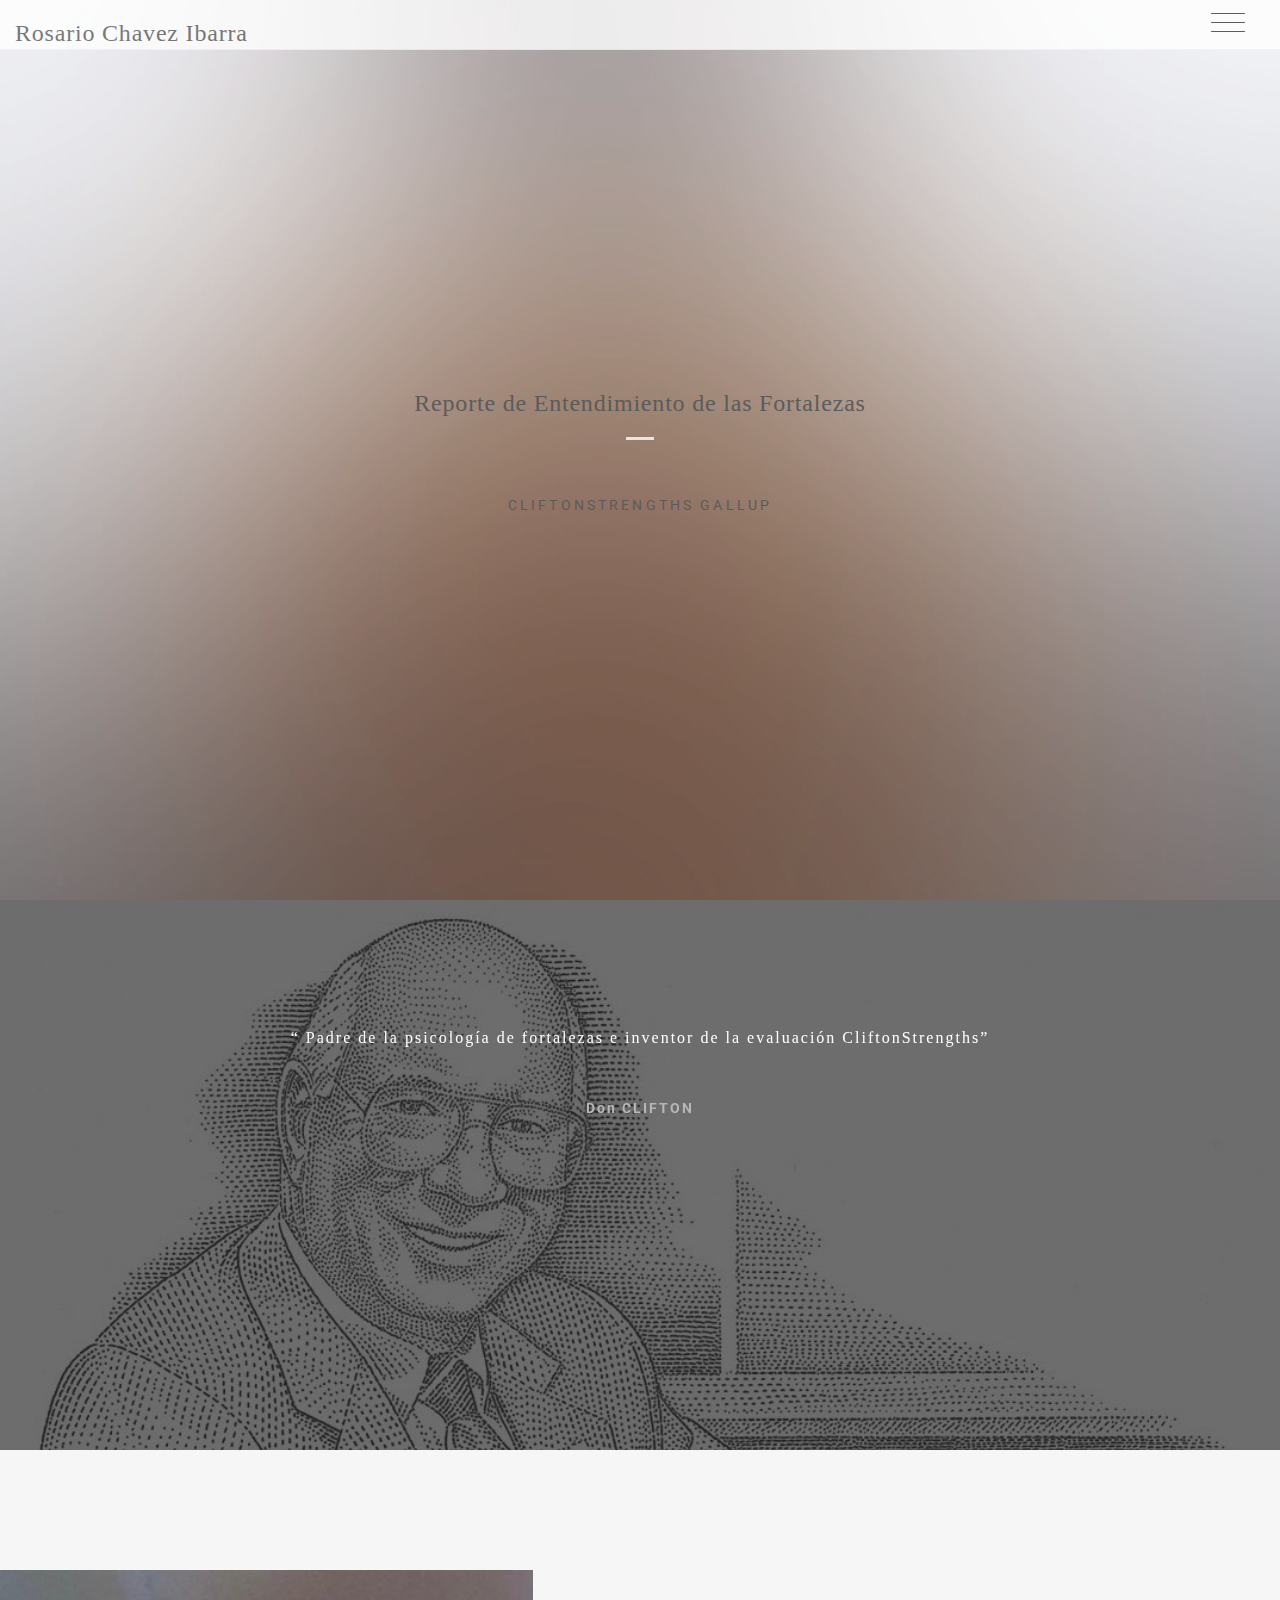
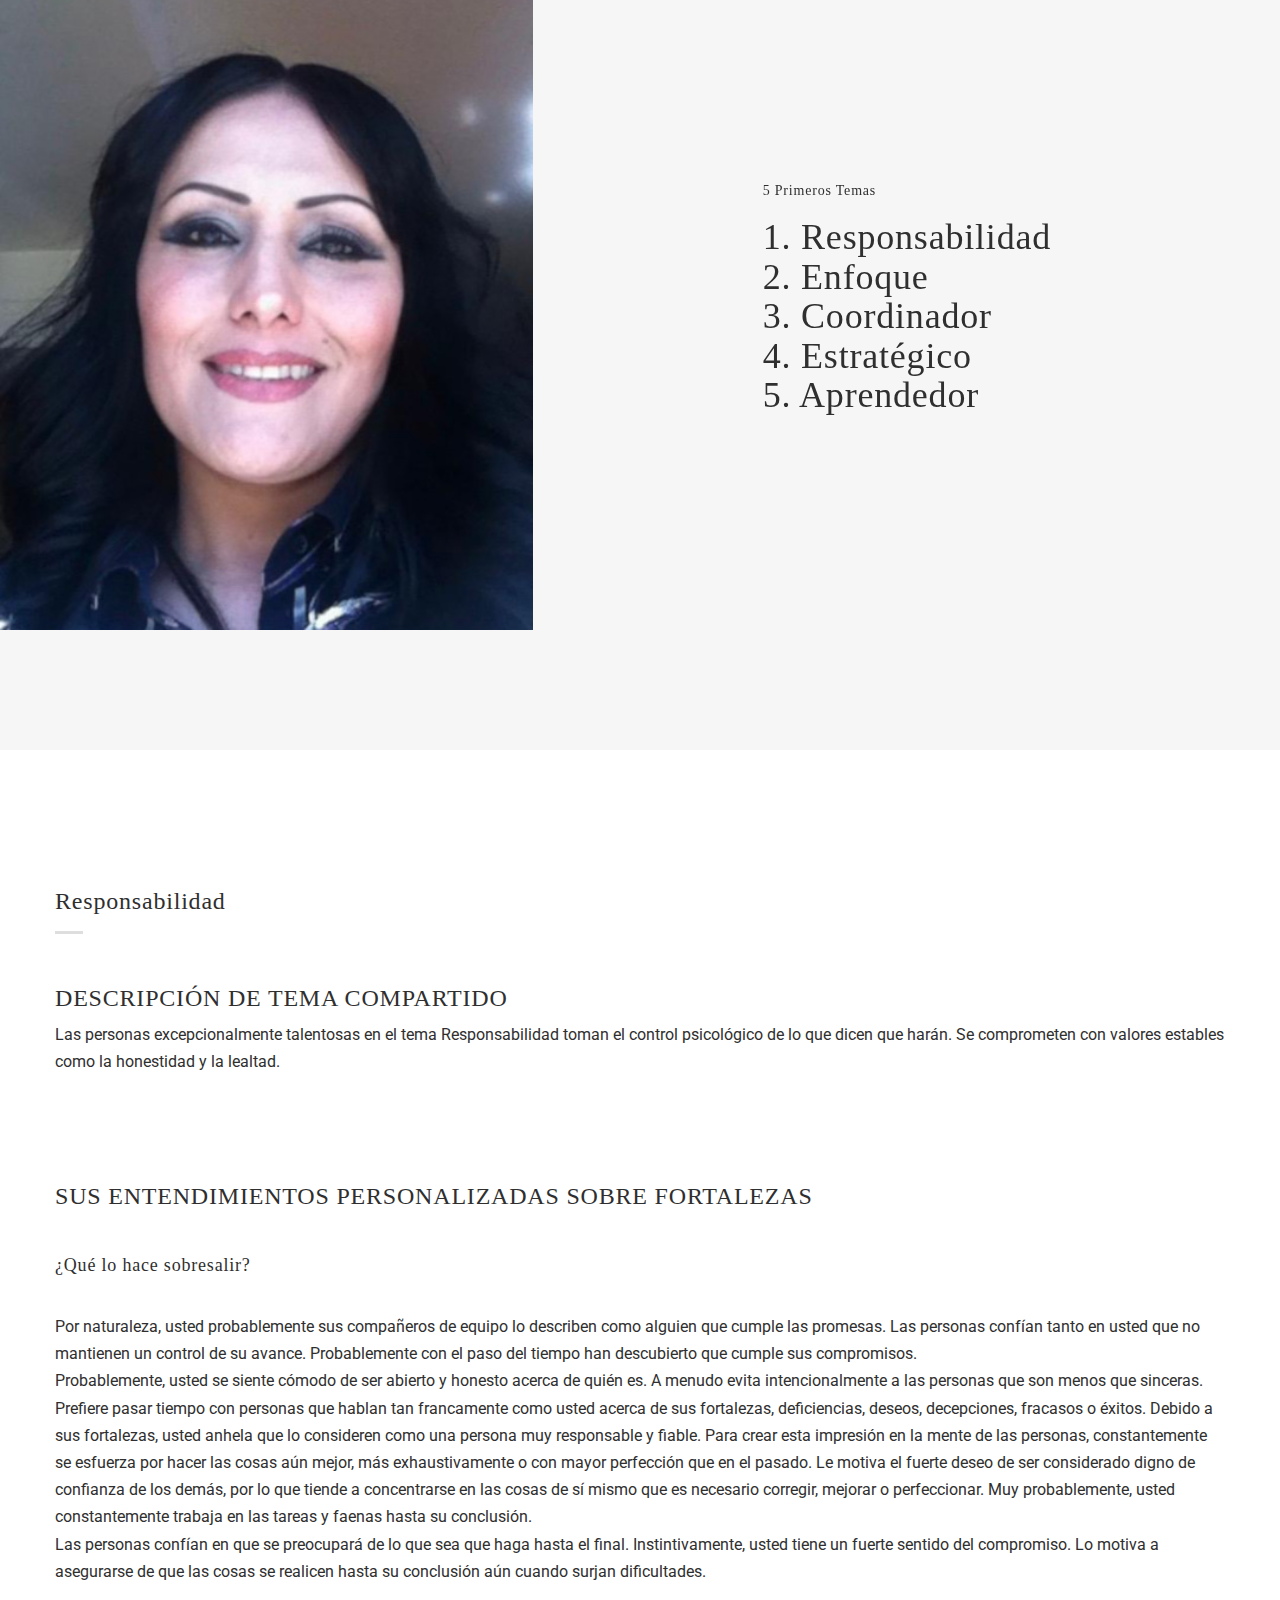
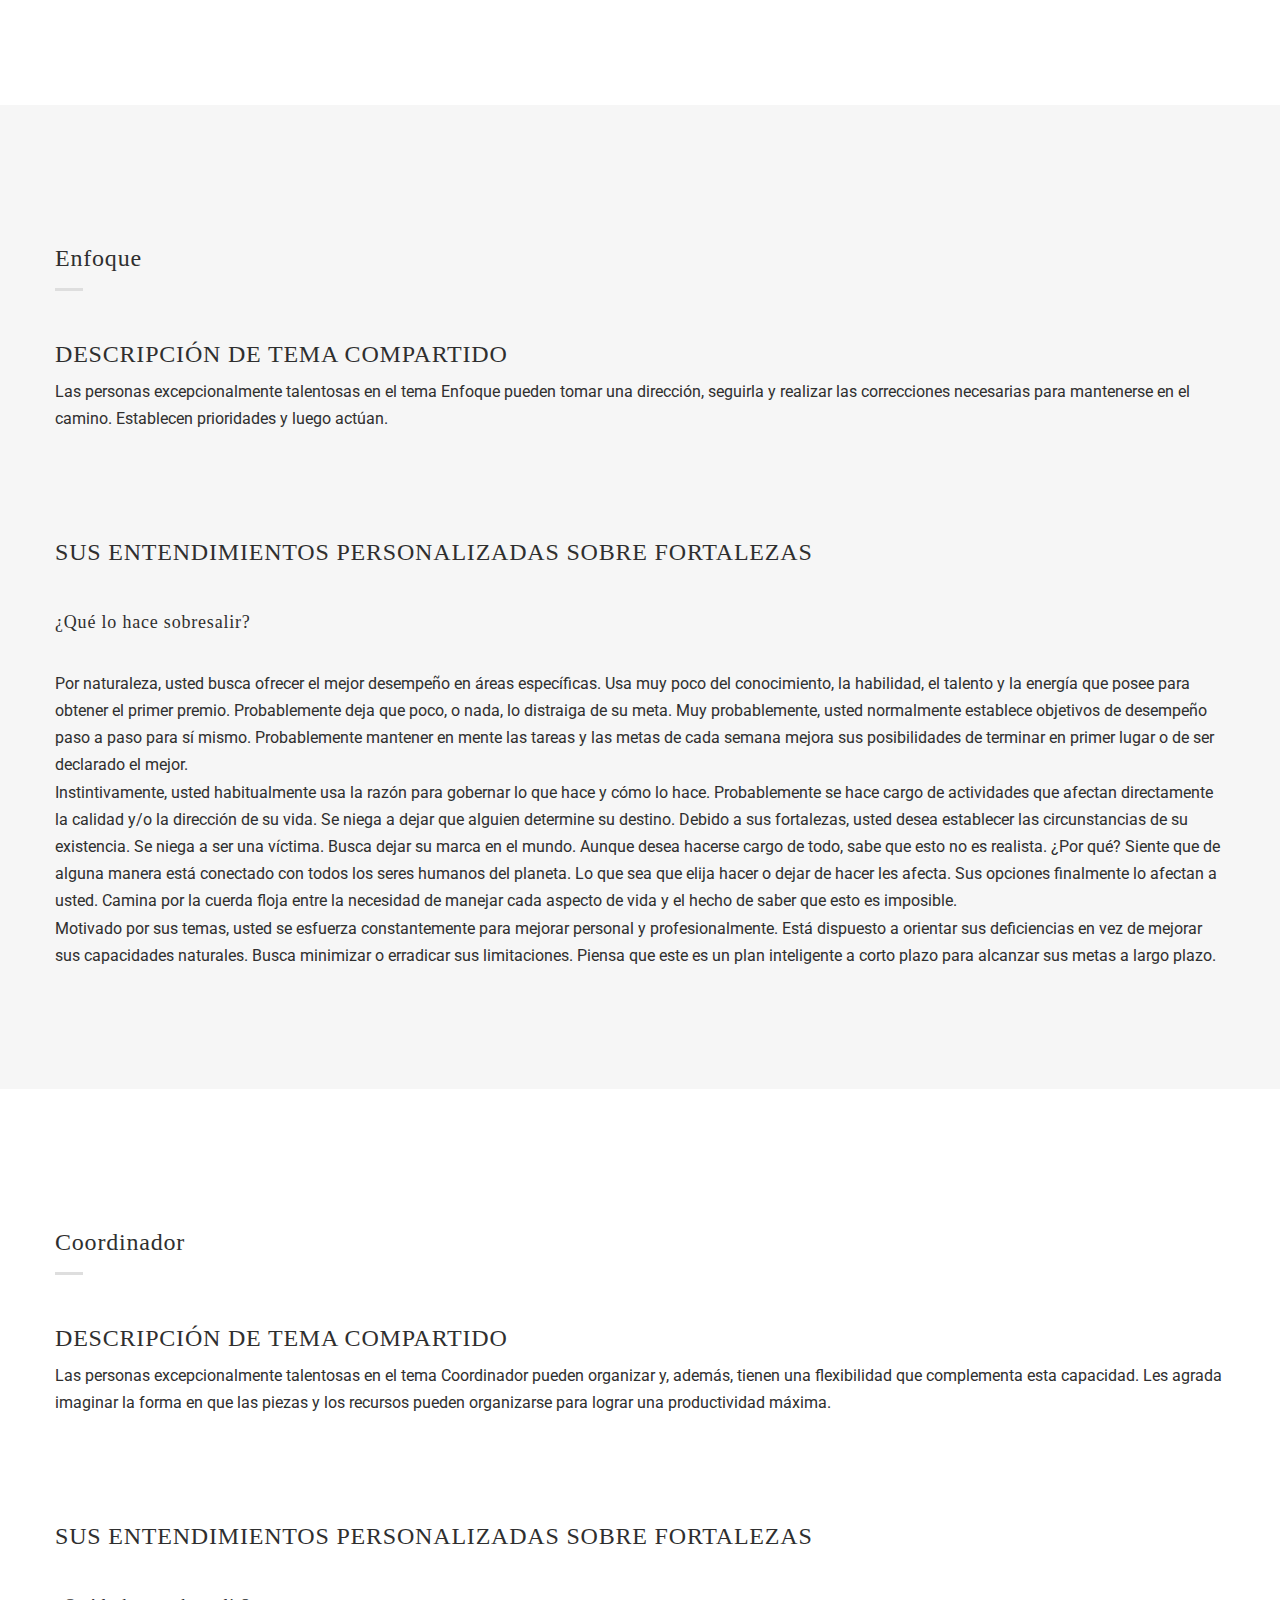
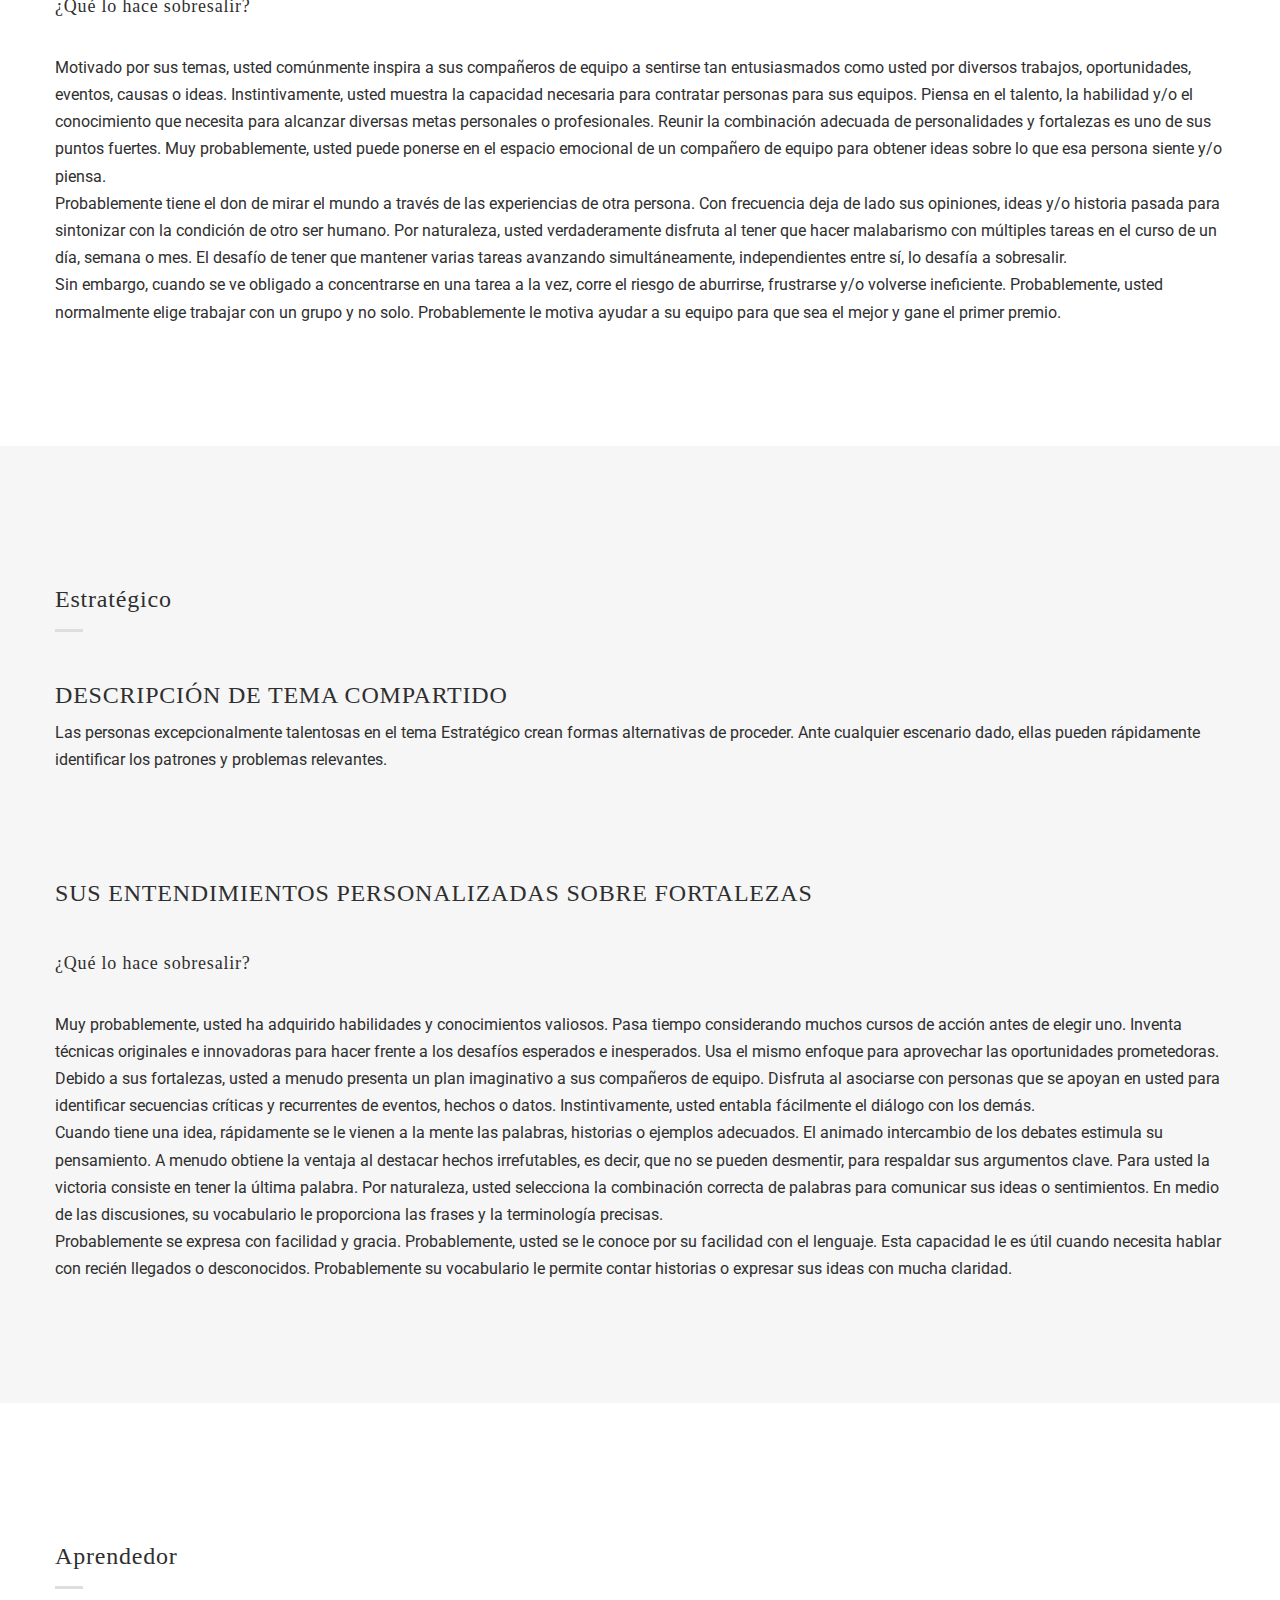
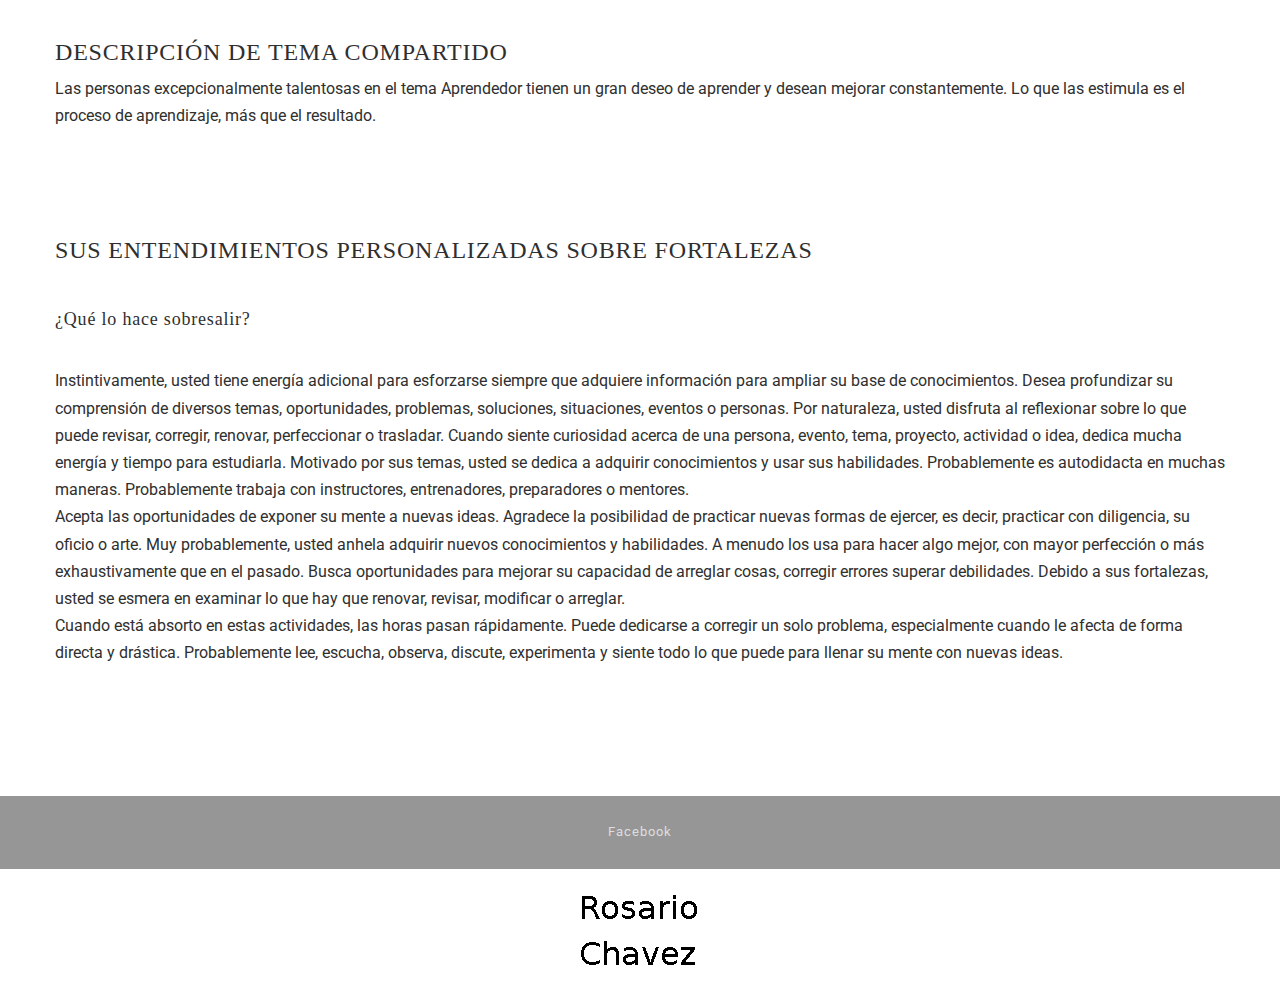
==== cliftonstreghts.html @ 3080f06b "Curriculum WEB Rosario Chavez" ====
<!DOCTYPE html>
<html lang="en">
  <head>
    <meta charset="utf-8">
    <title>C.P Rosario Chavez Ibarra CliftonStrengths</title>
    <meta content="IE=edge" http-equiv="X-UA-Compatible">
    <meta content="width=device-width, initial-scale=1" name="viewport">
    <meta content="Bodo - Simple One Page Personal" name="description">
    <meta content="BdgPixel" name="author">
    <!--Fav-->
    <link href="images/favicon.ico" rel="shortcut icon">

    <!--styles-->
    <link href="css/bootstrap.min.css" rel="stylesheet">
    <link href="css/owl.carousel.css" rel="stylesheet">
    <link href="css/owl.theme.css" rel="stylesheet">
    <link href="css/magnific-popup.css" rel="stylesheet">
    <link href="css/style.css" rel="stylesheet">
    <link href="css/responsive.css" rel="stylesheet">

    <!--fonts google-->
    <link href='https://fonts.googleapis.com/css?family=Roboto+Slab:400,700' rel='stylesheet' type='text/css'>
    <link href='https://fonts.googleapis.com/css?family=Roboto:400,300,500,700' rel='stylesheet' type='text/css'>

  </head>
  <body>
    <!--PRELOADER-->
    <div id="preloader">
      <div id="status">
        <img alt="logo" src="images/logo-big.png">
      </div>
    </div>
    <!--/.PRELOADER END-->

    <!--HEADER -->
  <div class="header">
  <header id="header" class="header">
  <div class="for-sticky">
  <h3><a href="index.html">Rosario Chavez Ibarra</a></h3>

	        <!--/.LOGO END-->
	       </div>
      <div class="menu-wrap">
        <nav class="menu">
          <div class="menu-list">
            <a href="index.html">
              <span>Rosario Chavez Representante Medico</span>
            </a>
            <br>
            <a data-scroll="" href="#home" class="active">
              <span>Inicio</span>
            </a>
		<a href="fortalezas.pdf" download="fortalezas.pdf">
              <span>Descargar Fortalezas</span>
            </a>
          </div>
        </nav>
        <button class="close-button" id="close-button">Close Menu</button>
      </div>
      <button class="menu-button" id="open-button">
        <span></span>
        <span></span>
        <span></span>
      </button><!--/.for-sticky-->
    </div>
    <!--/.HEADER END-->

    <!--CONTENT WRAP-->
    <div class="content-wrap">
      <!--CONTENT-->
      <div class="content">
        <!--HOME-->
      <section id="home">
        <div class="container">
          <div class="row">
            <div class="wrap-hero-content">
                <div class="container">
                  <div class="row">
                    <div class="col-md-12">
                      <section class="banner" id="banner">
                      <h3 class="title-small-center text-center">
                        <span>Reporte de Entendimiento de las Fortalezas</span>
                        </h3>
                        <div class="row">
                          <div class="title-small-center text-center">
                            <p class="content-details text-center">
                              CliftonStrengths			GALLUP
                            </p>
                          </div>
                        </div>
                      </div>
                      </div>
              </div>
                </div>
                  </div>
                    </div>
                      </section>
                        </section>
        <!--/.HOME END-->

  <section id="clifton">
          <div class="container">
            <div class="row wrap-testimonial">
              <div class="col-md-10 col-md-offset-1">
                <div class="owl-carousel">
                 <div class="list-testimonial">
                    <div class="content-testimonial">
                      <h3 class="testi">
                        “ Padre de la psicología de fortalezas e inventor de la evaluación CliftonStrengths”
                      </h3>
                      <p class="people">
                        Don CLIFTON
                      </p>
                    </div>
                  </div>
                </div>
              </div>
            </div>
          </div>
          <div class="mask-testimonial"></div>
        </section>

        <!--ABOUT-->
        <section class="grey-bg" id="aboutt">
          <div class="col-md-5 col-xs-10 no-pad">
            <div class="bg-aboutt">
            </div>
          </div>
          <div class="col-md-7 col-sm-20 col-xs-20 grey-col">
            <div class="row">
              <!--OWL CAROUSEL2-->
              <div class="owl-carousel2">
                <div class="col-md-26">
                  <div class="wrap-about">
                    <div class="w-content">
                      <p class="head-about">
  			<h3 class="name">
                      5 Primeros Temas
                      </h3>
<h1>
1. Responsabilidad<br>
2. Enfoque<br>
3. Coordinador<br>
4. Estratégico<br>
5. Aprendedor<br>
</h1>
                      </p>
                    </div>
                  </div>
                </div>
              <!--/.OWL CAROUSEL2 END-->
            </div>
          </div>
        </section>
        <!--/.ABOUT END-->

        <!--WORK-->
        <section class="white-bg mar-tm-10" id="work">
          <div class="container">
            <div class="row">
                <h3 class="title-small">
                  <span>Responsabilidad</span>
                </h3>
                <p class="content-detail">
                  <h3>
                  DESCRIPCIÓN DE TEMA COMPARTIDO
                </h3>
Las personas excepcionalmente talentosas en el tema Responsabilidad toman el control psicológico
de lo que dicen que harán. Se comprometen con valores estables como la honestidad y la lealtad.
                </p>
                <br>
                <p class="content-detail">
                  <h3>
                    SUS ENTENDIMIENTOS PERSONALIZADAS SOBRE FORTALEZAS
                  </h3>
                  <br>
                    <h4>
                    ¿Qué lo hace sobresalir?
                    </h4>
                    <br>
                    Por naturaleza, usted probablemente sus compañeros de equipo lo describen como alguien que
    cumple las promesas. Las personas confían tanto en usted que no mantienen un control de su
    avance. Probablemente con el paso del tiempo han descubierto que cumple sus compromisos.<br>
    Probablemente, usted se siente cómodo de ser abierto y honesto acerca de quién es. A menudo evita
    intencionalmente a las personas que son menos que sinceras. Prefiere pasar tiempo con personas
    que hablan tan francamente como usted acerca de sus fortalezas, deficiencias, deseos, decepciones,
    fracasos o éxitos. Debido a sus fortalezas, usted anhela que lo consideren como una persona muy
    responsable y fiable. Para crear esta impresión en la mente de las personas, constantemente se
    esfuerza por hacer las cosas aún mejor, más exhaustivamente o con mayor perfección que en el
    pasado. Le motiva el fuerte deseo de ser considerado digno de confianza de los demás, por lo que
    tiende a concentrarse en las cosas de sí mismo que es necesario corregir, mejorar o perfeccionar.
    Muy probablemente, usted constantemente trabaja en las tareas y faenas hasta su conclusión.<br> Las
    personas confían en que se preocupará de lo que sea que haga hasta el final. Instintivamente, usted
    tiene un fuerte sentido del compromiso. Lo motiva a asegurarse de que las cosas se realicen hasta
    su conclusión aún cuando surjan dificultades.
  </p>
              </div>
            </div>
          </section>
        <section class="grey-bg mar-tm-10">
          <div class="container">
            <div class="row">
                <h3 class="title-small">
                  <span>Enfoque</span>
                </h3>
                <p class="content-detail">
                  <h3>
                  DESCRIPCIÓN DE TEMA COMPARTIDO
                </h3>
          Las personas excepcionalmente talentosas en el tema Enfoque pueden tomar una dirección, seguirla
          y realizar las correcciones necesarias para mantenerse en el camino. Establecen prioridades y luego
          actúan.
                </p>
                <br>
                <p class="content-detail">
                  <h3>
                    SUS ENTENDIMIENTOS PERSONALIZADAS SOBRE FORTALEZAS
                  </h3>
                  <br>
                    <h4>
                    ¿Qué lo hace sobresalir?
                    </h4>
                    <br>
                    Por naturaleza, usted busca ofrecer el mejor desempeño en áreas específicas. Usa muy poco del
                conocimiento, la habilidad, el talento y la energía que posee para obtener el primer premio.
                Probablemente deja que poco, o nada, lo distraiga de su meta. Muy probablemente, usted
                normalmente establece objetivos de desempeño paso a paso para sí mismo. Probablemente
                mantener en mente las tareas y las metas de cada semana mejora sus posibilidades de terminar en
                primer lugar o de ser declarado el mejor. <br>Instintivamente, usted habitualmente usa la razón para
                gobernar lo que hace y cómo lo hace. Probablemente se hace cargo de actividades que afectan
                directamente la calidad y/o la dirección de su vida. Se niega a dejar que alguien determine su
                destino. Debido a sus fortalezas, usted desea establecer las circunstancias de su existencia. Se
                niega a ser una víctima. Busca dejar su marca en el mundo. Aunque desea hacerse cargo de todo,
                sabe que esto no es realista. ¿Por qué? Siente que de alguna manera está conectado con todos los
                seres humanos del planeta. Lo que sea que elija hacer o dejar de hacer les afecta. Sus opciones
                finalmente lo afectan a usted. Camina por la cuerda floja entre la necesidad de manejar cada aspecto
                de vida y el hecho de saber que esto es imposible. <br>Motivado por sus temas, usted se esfuerza
                constantemente para mejorar personal y profesionalmente. Está dispuesto a orientar sus deficiencias
                en vez de mejorar sus capacidades naturales. Busca minimizar o erradicar sus limitaciones. Piensa
                que este es un plan inteligente a corto plazo para alcanzar sus metas a largo plazo.
        </p>
              </div>
            </div>
        </section>
        <section class="white-bg mar-tm-10">
          <div class="container">
            <div class="row">
                <h3 class="title-small">
                  <span>Coordinador</span>
                </h3>
                <p class="content-detail">
                  <h3>
                  DESCRIPCIÓN DE TEMA COMPARTIDO
                </h3>
                Las personas excepcionalmente talentosas en el tema Coordinador pueden organizar y, además,
        tienen una flexibilidad que complementa esta capacidad. Les agrada imaginar la forma en que las
        piezas y los recursos pueden organizarse para lograr una productividad máxima.
                </p>
                <br>
                <p class="content-detail">
                  <h3>
                    SUS ENTENDIMIENTOS PERSONALIZADAS SOBRE FORTALEZAS
                  </h3>
                  <br>
                    <h4>
                    ¿Qué lo hace sobresalir?
                    </h4>
                    <br>
                    Motivado por sus temas, usted comúnmente inspira a sus compañeros de equipo a sentirse tan
  entusiasmados como usted por diversos trabajos, oportunidades, eventos, causas o ideas.
  Instintivamente, usted muestra la capacidad necesaria para contratar personas para sus equipos.
  Piensa en el talento, la habilidad y/o el conocimiento que necesita para alcanzar diversas metas
  personales o profesionales. Reunir la combinación adecuada de personalidades y fortalezas es uno
  de sus puntos fuertes. Muy probablemente, usted puede ponerse en el espacio emocional de un compañero
  de equipo para obtener ideas sobre lo que esa persona siente y/o piensa.<br> Probablemente
tiene el don de mirar el mundo a través de las experiencias de otra persona. Con frecuencia deja de
lado sus opiniones, ideas y/o historia pasada para sintonizar con la condición de otro ser humano.
Por naturaleza, usted verdaderamente disfruta al tener que hacer malabarismo con múltiples tareas
en el curso de un día, semana o mes. El desafío de tener que mantener varias tareas avanzando
simultáneamente, independientes entre sí, lo desafía a sobresalir. <br>Sin embargo, cuando se ve
obligado a concentrarse en una tarea a la vez, corre el riesgo de aburrirse, frustrarse y/o volverse
ineficiente. Probablemente, usted normalmente elige trabajar con un grupo y no solo. Probablemente
le motiva ayudar a su equipo para que sea el mejor y gane el primer premio.
      </p>
              </div>
            </div>
        </section>
        <section class="grey-bg mar-tm-10">
          <div class="container">
            <div class="row">
                <h3 class="title-small">
                  <span>Estratégico</span>
                </h3>
                <p class="content-detail">
                  <h3>
                  DESCRIPCIÓN DE TEMA COMPARTIDO
                </h3>
                Las personas excepcionalmente talentosas en el tema Estratégico crean formas alternativas de
        proceder. Ante cualquier escenario dado, ellas pueden rápidamente identificar los patrones y
        problemas relevantes.
                </p>
                <br>
                <p class="content-detail">
                  <h3>
                    SUS ENTENDIMIENTOS PERSONALIZADAS SOBRE FORTALEZAS
                  </h3>
                  <br>
                    <h4>
                    ¿Qué lo hace sobresalir?
                    </h4>
                    <br>
                    Muy probablemente, usted ha adquirido habilidades y conocimientos valiosos. Pasa tiempo
    considerando muchos cursos de acción antes de elegir uno. Inventa técnicas originales e
    innovadoras para hacer frente a los desafíos esperados e inesperados. Usa el mismo enfoque para
    aprovechar las oportunidades prometedoras. Debido a sus fortalezas, usted a menudo presenta un
    plan imaginativo a sus compañeros de equipo. Disfruta al asociarse con personas que se apoyan en
    usted para identificar secuencias críticas y recurrentes de eventos, hechos o datos. Instintivamente,
    usted entabla fácilmente el diálogo con los demás. <br>Cuando tiene una idea, rápidamente se le vienen
    a la mente las palabras, historias o ejemplos adecuados. El animado intercambio de los debates
    estimula su pensamiento. A menudo obtiene la ventaja al destacar hechos irrefutables, es decir, que
    no se pueden desmentir, para respaldar sus argumentos clave. Para usted la victoria consiste en
    tener la última palabra. Por naturaleza, usted selecciona la combinación correcta de palabras para
    comunicar sus ideas o sentimientos. En medio de las discusiones, su vocabulario le proporciona las
    frases y la terminología precisas. <br>Probablemente se expresa con facilidad y gracia. Probablemente,
    usted se le conoce por su facilidad con el lenguaje. Esta capacidad le es útil cuando necesita hablar
    con recién llegados o desconocidos. Probablemente su vocabulario le permite contar historias o
    expresar sus ideas con mucha claridad.
        </p>
              </div>
            </div>
        </section>
        <section class="white-bg mar-tm-10">
          <div class="container">
            <div class="row">
                <h3 class="title-small">
                  <span>Aprendedor</span>
                </h3>
                <p class="content-detail">
                  <h3>
                  DESCRIPCIÓN DE TEMA COMPARTIDO
                </h3>
                Las personas excepcionalmente talentosas en el tema Aprendedor tienen un gran deseo de aprender
  y desean mejorar constantemente. Lo que las estimula es el proceso de aprendizaje, más que el
  resultado.
                </p>
                <br>
                <p class="content-detail">
                  <h3>
                    SUS ENTENDIMIENTOS PERSONALIZADAS SOBRE FORTALEZAS
                  </h3>
                  <br>
                    <h4>
                    ¿Qué lo hace sobresalir?
                    </h4>
                    <br>
                  Instintivamente, usted tiene energía adicional para esforzarse siempre que adquiere información para
                  ampliar su base de conocimientos. Desea profundizar su comprensión de diversos temas,
                  oportunidades, problemas, soluciones, situaciones, eventos o personas. Por naturaleza, usted
                  disfruta al reflexionar sobre lo que puede revisar, corregir, renovar, perfeccionar o trasladar. Cuando
                  siente curiosidad acerca de una persona, evento, tema, proyecto, actividad o idea, dedica mucha
                  energía y tiempo para estudiarla. Motivado por sus temas, usted se dedica a adquirir conocimientos y
                  usar sus habilidades. Probablemente es autodidacta en muchas maneras. Probablemente trabaja con
                  instructores, entrenadores, preparadores o mentores.<br> Acepta las oportunidades de exponer su mente
                  a nuevas ideas. Agradece la posibilidad de practicar nuevas formas de ejercer, es decir, practicar con
                  diligencia, su oficio o arte. Muy probablemente, usted anhela adquirir nuevos conocimientos y
                  habilidades. A menudo los usa para hacer algo mejor, con mayor perfección o más exhaustivamente
                  que en el pasado. Busca oportunidades para mejorar su capacidad de arreglar cosas, corregir errores
                  superar debilidades. Debido a sus fortalezas, usted se esmera en examinar lo que hay que renovar,
                  revisar, modificar o arreglar. <br>Cuando está absorto en estas actividades, las horas pasan rápidamente.
                  Puede dedicarse a corregir un solo problema, especialmente cuando le afecta de forma directa y
                  drástica. Probablemente lee, escucha, observa, discute, experimenta y siente todo lo que puede para
                  llenar su mente con nuevas ideas.
      </p>
              </div>
            </div>
        </section>
        <!--FOOTER-->
        <footer>
          <div class="footer-top">
            <ul class="socials">
              <li class="facebook">
                <a href="https://www.facebook.com/rosario.chavezibarra" target="_blank" data-hover="Facebook">Facebook</a>
              </li>
            </ul>
          </div>

          <div class="footer-bottom">
            <div class="container">
              <div class="row">
                <a href="Curriculum Rosario.pdf" Download="CV Rosario Chavez"><img src="images/logo-bottom.png" alt="crafted with love" class="center-block" /></a>
     </div>
            </div>
          </div>
        </footer>
        <!--/.FOOTER-END-->

      <!--/.CONTENT END-->
      </div>
    <!--/.CONTENT-WRAP END--
    https://dcrazed.com/-->


    <script src="js/jquery-1.9.1.min.js" type="text/javascript"></script>
    <script src="js/jquery.appear.js" type="text/javascript"></script>
    <script src="js/bootstrap.min.js" type="text/javascript"></script>
    <script src="js/classie.js" type="text/javascript"></script>
    <script src="js/owl.carousel.min.js" type="text/javascript"></script>
    <script src="js/jquery.magnific-popup.min.js" type="text/javascript"></script>
    <script src="js/masonry.pkgd.min.js" type="text/javascript"></script>
    <script src="js/masonry.js" type="text/javascript"></script>
    <script src="js/smooth-scroll.min.js" type="text/javascript"></script>
    <script src="js/typed.js" type="text/javascript"></script>
    <script src="js/main.js" type="text/javascript"></script>
       </div>
  </body>
</html>
---- css/style.css ----
/*
Template Name: Bodo - Simple One Page Personal
Author: BdgPixel
Author URI:  http://themeforest.net/user/BdgPixel
*/
/* -----------------------------------------------------------
TABLE OF CONTENTS:
--------------------------------------------------------------
1) General
2) Page Loader
3) Helper
4) Header
5) Typography
6) Hero
7) Sections
 7.a) portfolio
 7.b) service
 7.c) experience
 7.d) testimonial
 7.da) Clifton
 7.e) blog
 7.f) about
 7.g) contact
 7.h) footer
8) Components
 8.a) skills


-------------------------------------------------------------

------------------------------------------------------------*/
/*-----------------------------------------1) General--------------------------------------------------*/
@font-face {
  font-family: 'Glyphter';
  src: url('../fonts/Glyphter.eot');
  src: url('../fonts/Glyphter?#iefix') format('embedded-opentype'), url('../fonts/Glyphter.woff') format('woff'), url('../fonts/Glyphter.ttf') format('truetype'), url('../fonts/Glyphter.svg#Glyphter') format('svg');
  font-weight: normal;
  font-style: normal;
}
*,
*:after,
*:before {
  -webkit-box-sizing: border-box;
  -moz-box-sizing: border-box;
  -ms-box-sizing: border-box;
  box-sizing: border-box;
}
body,
html {
  left: 0;
  top: 0;
  margin: 0px;
  padding: 0px;
  overflow-x: hidden;
  font-family: 'Roboto', sans-serif;
  height: 100%;
  width: 100%;
}
body {
  color: #2f2f2f;
  font-size: 16px;
  line-height: 1.7;
  background-color: #fff;
}
a {
  color: #2f2f2f;
  text-decoration: none;
  transition: ease .6s;
  -webkit-transition: ease .6s;
  -moz-transition: ease .6s;
  -o-transition: ease .6s;
  -ms-transition: ease .6s;
}
a:hover {
  text-decoration: none;
  color: #818181;
}
a:focus {
  outline: none;
  color: #999999;
  text-decoration: none;
}
iframe {
  border: none;
  width: 100%;
}
img { max-width: 100%; }
*:focus {
  outline: none;
}

/*----------------------------------------- 2) Preloader --------------------------------------------------*/
#preloader {
  position: fixed;
  top: 0;
  left: 0;
  right: 0;
  bottom: 0;
  background-color: #fff;
  z-index: 999999;
}
#status {
  width: 200px;
  height: 200px;
  position: absolute;
  left: 50%;
  top: 50%;
  background-image: url(../images/loader.gif);
  background-repeat: no-repeat;
  background-position: center bottom;
  text-align: center;
  margin: -40px 0 0 -100px;
}
#status img {
  text-align: center;
  margin-top: -80px;
}

/* Banner */

	#banner {
		display: -moz-flex;
		display: -webkit-flex;
		display: -ms-flex;
		display: flex;
		-moz-flex-direction: column;
		-webkit-flex-direction: column;
		-ms-flex-direction: column;
		flex-direction: column;
		-moz-justify-content: center;
		-webkit-justify-content: center;
		-ms-justify-content: center;
		justify-content: center;
		cursor: default;
		height: 100vh;
		min-height: 35em;
		overflow: hidden;
		position: relative;
		text-align: center;
	}

		#banner h2 {
			-moz-transform: scale(1);
			-webkit-transform: scale(1);
			-ms-transform: scale(1);
			transform: scale(1);
			-moz-transition: -moz-transform 0.5s ease, opacity 0.5s ease;
			-webkit-transition: -webkit-transform 0.5s ease, opacity 0.5s ease;
			-ms-transition: -ms-transform 0.5s ease, opacity 0.5s ease;
			transition: transform 0.5s ease, opacity 0.5s ease;
			display: inline-block;
			font-size: 1.75em;
			opacity: 1;
			padding: 0.35em 1em;
			position: relative;
			z-index: 1;
		}

			#banner h2:before, #banner h2:after {
				-moz-transition: width 0.85s ease;
				-webkit-transition: width 0.85s ease;
				-ms-transition: width 0.85s ease;
				transition: width 0.85s ease;
				-moz-transition-delay: 0.25s;
				-webkit-transition-delay: 0.25s;
				-ms-transition-delay: 0.25s;
				transition-delay: 0.25s;
				background: #fff;
				content: '';
				display: block;
				height: 2px;
				position: absolute;
				width: 100%;
			}

			#banner h2:before {
				top: 0;
				left: 0;
			}

			#banner h2:after {
				bottom: 0;
				right: 0;
			}

		#banner p {
			letter-spacing: 0.225em;
			text-transform: uppercase;
		}

			#banner p a {
				color: inherit;
			}

		#banner .more {
			-moz-transition: -moz-transform 0.75s ease, opacity 0.75s ease;
			-webkit-transition: -webkit-transform 0.75s ease, opacity 0.75s ease;
			-ms-transition: -ms-transform 0.75s ease, opacity 0.75s ease;
			transition: transform 0.75s ease, opacity 0.75s ease;
			-moz-transition-delay: 3.5s;
			-webkit-transition-delay: 3.5s;
			-ms-transition-delay: 3.5s;
			transition-delay: 3.5s;
			-moz-transform: translateY(0);
			-webkit-transform: translateY(0);
			-ms-transform: translateY(0);
			transform: translateY(0);
			border: none;
			bottom: 0;
			color: inherit;
			font-size: 0.8em;
			height: 8.5em;
			left: 50%;
			letter-spacing: 0.225em;
			margin-left: -8.5em;
			opacity: 1;
			outline: 0;
			padding-left: 0.225em;
			position: absolute;
			text-align: center;
			text-transform: uppercase;
			width: 16em;
			z-index: 1;
		}

		#banner:after {
			pointer-events: none;
			-moz-transition: opacity 3s ease-in-out;
			-webkit-transition: opacity 3s ease-in-out;
			-ms-transition: opacity 3s ease-in-out;
			transition: opacity 3s ease-in-out;
			-moz-transition-delay: 1.25s;
			-webkit-transition-delay: 1.25s;
			-ms-transition-delay: 1.25s;
			transition-delay: 1.25s;
			content: '';
			background: #2e3842;
			display: block;
			width: 100%;
			height: 100%;
			position: absolute;
			left: 0;
			top: 0;
			opacity: 0;
		}

		@media screen and (max-width: 736px) {

			#banner {
				padding: 7em 3em 5em 3em ;
				height: auto;
				min-height: 0;
			}

				#banner h2 {
					font-size: 1.25em;
				}

				#banner br {
					display: none;
				}

				#banner .more {
					display: none;
				}

		}

	body.is-preload #banner h2 {
		-moz-transform: scale(0.95);
		-webkit-transform: scale(0.95);
		-ms-transform: scale(0.95);
		transform: scale(0.95);
		opacity: 0;
	}

		body.is-preload #banner h2:before, body.is-preload #banner h2:after {
			width: 0;
		}

	body.is-preload #banner .more {
		-moz-transform: translateY(8.5em);
		-webkit-transform: translateY(8.5em);
		-ms-transform: translateY(8.5em);
		transform: translateY(8.5em);
		opacity: 0;
	}

	body.is-preload #banner:after {
		opacity: 1;
	}

/*----------------------------------------- 3) Helper --------------------------------------------------*/
.no-pad {padding: 0 !important; margin: 0 !important;}
.pad-80 {padding-top: 80px;}
.mar-t-50{margin-top: 50px !important;}
.mar-tm-10{ margin-top: -10px;}

.white-col{
  background: #ffffff;
  padding: none;
}

/*---- span -----*/
.title-small span { position: relative;}
.title-small span:after {
  content: "";
  position: absolute;
  bottom: -20px;
  height: 3px;
  background: #DEDEDE;
  width: 28px;
  left: 0;
}
.title-small-center span {position: relative;}
.title-small-center span:after {
  content: "";
  display: block;
  margin: 0 auto;
  margin-top: 20px;
  height: 3px;
  background: #DEDEDE;
  width: 28px;
  left: 0;
}
/*----- background ------*/
.grey-bg {
  background: #f6f6f6;
  padding: 120px 0;
  display: block;
}
.white-bg {
  background: #ffffff;
  padding: 120px 0;
  display: block;
}
/*-------- content --------*/
.content-detail {
  font-weight: 400;
  margin-top: 70px;
  line-height: 30px;
  font-size: 14px;
  letter-spacing: 0.4px;
}
.content-details {
  font-weight: 400;
  margin-top: 40px;
  line-height: 30px;
  font-size: 14px;
}
.pad-bottom {
  padding-bottom: 80px;
}
.text-detail {
  margin-top: 30px;
  color: #5f5f5f;
}

.listing-item{
  list-style: none;
  display: inline-block;
  width: 100%;
  padding: 0;
  margin: 0;
}

/*----------------------------------------- 4) Header --------------------------------------------------*/
.header {
  width: 100%;
  z-index: 9999;
}
.for-sticky {
  position: fixed;
  z-index: -1;
  bottom: 0;
  width: 100%;
  height: 50px;
  opacity: 0.8;
  z-index: 1;
  top: 0;
  left: 0;
  border-bottom: 1px solid #f1f1f1;
  display: block;
  padding: 0px 15px 5px 15px;
  background: #ffffff;
  -webkit-transition: all 0.3s;
  -moz-transition: all 0.3s;
  -ms-transition: all 0.3s;
  -o-transition: all 0.3s;
  transition: all 0.3s;
}
.logo-nav {
  padding: 6px 0 10px 0;
  -webkit-transition: all 0.3s;
  -moz-transition: all 0.3s;
  -ms-transition: all 0.3s;
  -o-transition: all 0.3s;
  transition: all 0.3s;
  width: 45px;
  display: block;
}
.opacity-nav {
  opacity: 0.8;
  z-index: 2;
}
/*----------- panel ----------*/
.content-wrap {
  -webkit-overflow-scrolling: touch;
  height: 100%;
  width: 100%;
}
.content {
  position: absolute;
  width: 100%;
  height: 100%;
}
.content::before {
  position: fixed;
  top: 0;
  left: 0;
  z-index: 10;
  width: 100%;
  height: 100%;
  background: rgba(0, 0, 0, 0.3);
  content: '';
  opacity: 0;
  -webkit-transform: translate3d(100%, 0, 0);
  transform: translate3d(100%, 0, 0);
  -webkit-transition: opacity 0.4s, -webkit-transform 0s 0.4s;
  transition: opacity 0.4s, transform 0s 0.4s;
  -webkit-transition-timing-function: cubic-bezier(0.7, 0, 0.3, 1);
  transition-timing-function: cubic-bezier(0.7, 0, 0.3, 1);
}
/* Menu Button */
.menu-button {
  width: 34px;
  height: 45px;
  position: fixed;
  right: 0;
  margin-top: 13px;
  margin-right: 35px;
  z-index: 1000;
  padding: 0;
  cursor: pointer;
  background: transparent;
  border: none;
}
.menu-button span {
  display: block;
  position: absolute;
  height: 1px;
  width: 100%;
  background: #2f2f2f;
  border-radius: 9px;
  opacity: 1;
  left: 0;
}
.menu-button span:nth-child(1) {top: 0px;}

.menu-button span:nth-child(2) {top: 9px;}

.menu-button span:nth-child(3) {top: 18px;}
.menu-button:hover {opacity: 0.6;}
/* Close Button */
.close-button {
  width: 1em;
  height: 1em;
  position: absolute;
  right: 1em;
  top: 1em;
  overflow: hidden;
  text-indent: 1em;
  font-size: 0.75em;
  border: none;
  background: transparent;
  color: transparent;
}
.close-button::before,
.close-button::after {
  content: '';
  position: absolute;
  width: 3px;
  height: 100%;
  top: 0;
  left: 50%;
  background: #bdc3c7;
}
.close-button::before {
  -webkit-transform: rotate(45deg);
  transform: rotate(45deg);
}
.close-button::after {
  -webkit-transform: rotate(-45deg);
  transform: rotate(-45deg);
}
/* Menu */
.menu-wrap {
  position: fixed;
  z-index: 1001;
  width: 300px;
  height: 100%;
  right: 0;
  float: right;
  background: #2f2f2f;
  padding: 2.5em 1.5em 0;
  -webkit-transform: translate3d(300px, 0, 0);
  transform: translate3d(300px, 0, 0);
  -webkit-transition: -webkit-transform 0.4s;
  transition: transform 0.4s;
  -webkit-transition-timing-function: cubic-bezier(0.7, 0, 0.3, 1);
  transition-timing-function: cubic-bezier(0.7, 0, 0.3, 1);
}
.menu,
.menu-list {
  height: 100%;
  overflow-x: auto;
}
.menu-list {
  -webkit-transform: translate3d(0, 100%, 0);
  transform: translate3d(0, 100%, 0);
}
.menu-list a {
  display: block;
  padding: 1.5em 0;
  -webkit-transform: translate3d(0, 500px, 0);
  transform: translate3d(0, 500px, 0);
  color: #a5a5a5;
  position: relative;
}
.menu-list a:hover, .menu-list a:active span {color: #ffffff;}
.menu-list,
.menu-list a {
  -webkit-transition: -webkit-transform 0s 0.4s;
  transition: transform 0s 0.4s;
  -webkit-transition-timing-function: cubic-bezier(0.7, 0, 0.3, 1);
  transition-timing-function: cubic-bezier(0.7, 0, 0.3, 1);
}
.menu a:nth-child(2) {
  -webkit-transform: translate3d(0, 1000px, 0);
  transform: translate3d(0, 1000px, 0);
}
.menu-list a:nth-child(3) {
  -webkit-transform: translate3d(0, 1500px, 0);
  transform: translate3d(0, 1500px, 0);
}
.menu-list a:nth-child(4) {
  -webkit-transform: translate3d(0, 2000px, 0);
  transform: translate3d(0, 2000px, 0);
}
.menu-list a:nth-child(5) {
  -webkit-transform: translate3d(0, 2500px, 0);
  transform: translate3d(0, 2500px, 0);
}
.menu-list a:nth-child(6) {
  -webkit-transform: translate3d(0, 3000px, 0);
  transform: translate3d(0, 3000px, 0);
}
.menu-list a span:nth-last-child(1){
  margin-bottom: 100px;
}
.menu-list a span {
  margin-left: 10px;
  font-weight: 400;
  font-size: 12px;
  letter-spacing: 5px;
  text-transform: uppercase;
  z-index: 2;
  position: absolute;
  margin-bottom: 20px;
  padding: 10px;
}
.menu-list a span:before{
  content: '';
  display: block;
  width: 0;
  height: 2px;
  background: #ffffff;
  -webkit-transition: width .3s ease;
  transition: width .3s ease;
  position: absolute;
  top: 50%;
  left: 0;
  -webkit-transform: translate(0,-50%);
  -ms-transform: translate(0,-50%);
  transform: translate(0,-50%);
  z-index: -1;
}
.menu-list a.active span{
  color: #ffffff !important;
}
.menu-list a.active span:before{
  width: 100%;
}

/* Shown menu */
.show-menu .menu-wrap {
  -webkit-transform: translate3d(0, 0, 0);
  transform: translate3d(0, 0, 0);
  -webkit-transition: -webkit-transform 0.8s;
  transition: transform 0.8s;
  -webkit-transition-timing-function: cubic-bezier(0.7, 0, 0.3, 1);
  transition-timing-function: cubic-bezier(0.7, 0, 0.3, 1);
}
.show-menu .menu-list,
.show-menu .menu-list a {
  -webkit-transform: translate3d(0, 0, 0);
  transform: translate3d(0, 0, 0);
  -webkit-transition: -webkit-transform 0.8s;
  transition: transform 0.8s;
  -webkit-transition-timing-function: cubic-bezier(0.7, 0, 0.3, 1);
  transition-timing-function: cubic-bezier(0.7, 0, 0.3, 1);
}
.show-menu .menu-list a {
  -webkit-transition-duration: 0.9s;
  transition-duration: 0.9s;
}
.show-menu .content::before {
  opacity: 1;
  -webkit-transition: opacity 0.8s;
  transition: opacity 0.8s;
  -webkit-transition-timing-function: cubic-bezier(0.7, 0, 0.3, 1);
  transition-timing-function: cubic-bezier(0.7, 0, 0.3, 1);
  -webkit-transform: translate3d(0, 0, 0);
  transform: translate3d(0, 0, 0);
}

/*----------------------------------------- 5) Typography --------------------------------------------------*/
h1,
h2,
h3,
h4,
h5 {
  letter-spacing: 0.8px;
  font-family: 'inner', serif;
}
p {
  letter-spacing: 0.5px;
  font-size: 13px;
  line-height: 34px;
  font-weight: 300;
}
#home h1 {
  line-height: 40px;
  letter-spacing: 0.6px;
}
#home .typed {
  font-weight: 400;
  font-size: 16px;
  line-height: 26px;
  letter-spacing: 1.5px;
  margin: 0 auto;
  opacity: 0.6;
}
.year {
  font-size: 26px;
  font-weight: 500;
  margin-bottom: 10px;
  font-family: 'inner', sans-serif;
}
.job {
  font-size: 14px;
  font-weight: 500;
  line-height: 14px;
  letter-spacing: 0.4px;
  text-transform: uppercase;
  color: #cccccc;
}
.company {
  font-size: 12px;
  line-height: 14px;
  border: 1px solid #ececec;
  color: #cccccc;
  padding:8px 10px;
  border-radius: 6px;
  display: inline-block;
  margin-top: 5px;
  font-weight: 400;

}

/*----------------------------------------- 6) Hero --------------------------------------------------*/
#home {
  background: url('../images/hero1.jpeg');
  -webkit-background-size: cover;
  -moz-background-size: cover;
  -o-background-size: cover;
  background-size: cover;
  min-width: 100%;
  min-height: 100%;
  height: 100%;
  width: 100%;
  display: block;
}
.wrap-hero-content{
  width: 100%;
  height: 100%;
  position: absolute;
  top: 0;
  left: 0;
}
.hero-content{
  position: absolute;
  text-align: center;
  min-width: 300px;
  left: 50%;
  top: 50%;
  padding: 65px;
  background: rgba(255, 255, 255, 0.8);
  outline: 4px double #FFFFFF;
  outline-offset: 8px;
  -webkit-transform: translateX(-50%) translateY(-50%);
  transform: translateX(-50%) translateY(-50%);
}

/*mouse*/
.mouse-icon {
  position: absolute;
  border: 2px solid #2f2f2f;
  background: #ffffff;
  opacity: 0.8;
  border-radius: 13px;
  height: 40px;
  width: 30px;
  margin: 0 auto;
  display: block;
  left: 0;
  right: 0;
  bottom: 30px;
  z-index: 100;
}

.mouse-icon .scroll {
  -webkit-animation-name: scrolling;
  -webkit-animation-duration: 1s;
  -webkit-animation-timing-function: linear;
  -webkit-animation-delay: 0s;
  -webkit-animation-iteration-count: infinite;
  -webkit-animation-play-state: running;
  animation-name: scrolling;
  animation-duration: 1s;
  animation-timing-function: linear;
  animation-delay: 0s;
  animation-iteration-count: infinite;
  animation-play-state: running;
}
.mouse-icon .scroll {
  position: relative;
  border-radius: 10px;
  background: #2f2f2f;
  width: 4px;
  height: 8px;
  top: 4px;
  margin-left: auto;
  margin-right: auto;
}

@-webkit-keyframes scrolling  {
  0%   { top:2px;  opacity: 0;}
  30%  { top:8px; opacity: 1;}
  100% { top:16px; opacity: 0;}
}

@keyframes scrolling  {
  0%   { top:2px;  opacity: 0;}
  30%  { top:8px; opacity: 1;}
  100% { top:16px; opacity: 0;}
}


/*----- typed effect ---*/
.typed-cursor{ opacity: 0;}


/*----------------------------------------- 7) Sections --------------------------------------------------*/
/*---------- a. portfolio -----------*/
ul.portfolio-image {
  list-style: none;
  position: relative;
  width: 100%;
  padding: 0;
  margin: 0;
}
ul.portfolio-image li {
  float: left;
  display: block;
  list-style: none;
  position: relative;
  display: inline-block;
  overflow: hidden;
  padding-top: 46%;
}
ul.portfolio-image li:hover {
  cursor: pointer;
}
ul.portfolio-image li:hover img {
  -webkit-filter: grayscale(20%);
  transform: scale(1.15);
}
ul.portfolio-image li:hover .image-bg {opacity: 1;}
ul.portfolio-image li:hover .description-wrap {
  background: rgba(186, 186, 186, 0.6);
}
ul.portfolio-image li img {
  position: absolute;
  width: 100%;
  height: 100%;
  left: 0;
  top: 0;
  -webkit-filter: grayscale(100%);
  transition: filter, transform, 0.5s;
}
ul.portfolio-image li .decription-wrap {
  position: absolute;
  width: 100%;
  height: 100%;
  top: 0;
  left: 0;
  background: rgba(242, 242, 242, 0.4);
  padding: 20px;
  transition: background, 0.5s;
}
ul.portfolio-image li .image-bg {
  color: #2f2f2f;
  background: #ffffff;
  background: rgba(255, 255, 255, 0.9);
  font-size: 14px;
  text-transform: uppercase;
  width: 100%;
  height: 100%;
  display: inline-block;
  -ms-transform: translate(-50%, -50%); /* IE 9 */
  -webkit-transform: translate(-50%, -50%); /* Chrome, Safari, Opera */
  transform: translate(-50%, -50%);
  top: 50%;
  left: 50%;
  padding: 10px 0;
  position: relative;
  margin: 0 auto;
  text-align: center;
  opacity: 0;
  transition: opacity, 0.5s;
  letter-spacing: 1.5px;
  font-weight: 300;
  color: transparent;
}
ul.portfolio-image li .desc{
  position: absolute;
  z-index: 1;
  top: 45%;
  left: 0;
  display: table-cell;
  right: 0;
  text-align: center;
  color: #2f2f2f;
  font-size: 14px;
  font-weight: 700;
}


/*---------- b. service -----------*/
.icon-use {
  font-family: 'Glyphter';
  font-size: 30px;
  line-height: 20px;
  color: #818181;
  margin: 0;
}
.head-sm {
  font-size: 13px;
  letter-spacing: 1.5px;
  text-transform: uppercase;
  margin-top: 10px;
  margin-bottom: 20px;
  font-family: 'Roboto', sans-serif;
  font-weight: 700;
}
.text-grey {
  color: #434343;
  line-height: 26px;
  margin-bottom: 60px;
}
/*---------- c. experience -----------*/
.wrap-card {
  position: relative;
  box-shadow: 0px 0px 0px #818181;
  transition: all 0.2s ease 0s;
  -webkit-transform: translateY(0px) translateX(0px);
}
.wrap-card:before,
.wrap-card:after {
  display: inline-block;
  position: absolute;
  content: " ";
  width: 100%;
  height: 3px;
  background: #818181;
  -webkit-transform: scaleX(0);
  transition: all 0.2s ease;
}
.wrap-card:before {
  top: 0;
  left: 0;
  -webkit-transform-origin: 0 0;
}
.wrap-card:after {
  bottom: 0;
  left: 0;
  -webkit-transform-origin: 100% 0;
}
.wrap-card:hover {
  box-shadow: 20px 20px 0px #818181;
  -webkit-transform: translateY(-10px) translateX(-10px);
  transition: all 0.2s ease 0.4s;
}
.wrap-card:hover:after,
.wrap-card:hover:before {
  -webkit-transform: scaleX(1);
}
.card {
  background: #ffffff;
  padding: 30px 35px 45px 35px;
  margin-bottom: 30px;
  border: 1px solid rgba(129, 129, 129, 0.1);
}
.card:before,
.card:after {
  display: inline-block;
  position: absolute;
  content: " ";
  width: 3px;
  height: 100%;
  background: #818181;
  -webkit-transform: scaleY(0);
  transition: all 0.2s ease 0.2s;
}
.card:before {
  top: 0;
  left: 0;
  -webkit-transform-origin: 0 100%;
}
.card:after {
  top: 0;
  right: 0;
  -webkit-transform-origin: 0 0;
}
.card:hover:after,
.card:hover:before {
  -webkit-transform: scaleY(1);
}
/*---------- d. testimonial -----------*/
#testimonial {
  background-image: url(../images/testimonial-bg.jpg);
  -webkit-background-size: cover;
  -moz-background-size: cover;
  -o-background-size: cover;
  background-size: cover;
  background-repeat: no-repeat;
  position: relative;
  padding: 0;
  margin: 0;
  width: 100%;
  height: 550px;
}
.list-testimonial {
  display: block;
  width: 100%;
}
.list-testimonial .content-testimonial {
  text-align: center;
  color: #ffffff;
}
.list-testimonial .content-testimonial .testi {
  font-size: 16px;
  line-height: 46px;
  letter-spacing: 2px;
}
.list-testimonial .content-testimonial .people {
  font-size: 14px;
  margin-top: 30px;
  letter-spacing: 2px;
  color: #B7B7B7;
  font-weight: 700;
}
.mask-testimonial{
  background-color: rgba(47, 47, 47, 0.7);
  height: 100%;
  left: 0;
  position: absolute;
  top: 0;
  width: 100%;
}
.wrap-testimonial{
  z-index: 1;
  position: relative;
}
/*---------- da. Clifton -----------*/
#clifton {
  background-image: url(../images/clifton.jpg);
  -webkit-background-size: cover;
  -moz-background-size: cover;
  -o-background-size: cover;
  background-size: cover;
  background-repeat: no-repeat;
  position: relative;
  padding: 0;
  margin: 0;
  width: 100%;
  height: 550px;
}
.list-testimonial {
  display: block;
  width: 100%;
}
.list-testimonial .content-testimonial {
  text-align: center;
  color: #ffffff;
}
.list-testimonial .content-testimonial .testi {
  font-size: 16px;
  line-height: 46px;
  letter-spacing: 2px;
}
.list-testimonial .content-testimonial .people {
  font-size: 14px;
  margin-top: 30px;
  letter-spacing: 2px;
  color: #B7B7B7;
  font-weight: 700;
}
.mask-testimonial{
  background-color: rgba(47, 47, 47, 0.7);
  height: 100%;
  left: 0;
  position: absolute;
  top: 0;
  width: 100%;
}
.wrap-testimonial{
  z-index: 1;
  position: relative;
}
/*-------------- e. blog -------------*/
.grid {margin-top: 60px;}
.grid:after {
  content: '';
  display: block;
  clear: both;
}
.grid-item {
  width: 33.333%;
  float: left;
  top: 0px;
  left: 0px;
  overflow: hidden;
  min-height: 1px;
  padding-right: 15px;
  padding-left: 15px;
  margin-bottom: 30px;
}
.grid-item .wrap-article {
  border: 1px solid rgba(129, 129, 129, 0.1);
  background: #ffffff;
  padding: 30px 20px;
}
.grid-item .wrap-article img {
  text-align: center;
  display: block;
  margin: 0 auto;
}
.grid-item .wrap-article .img-circle {
  width: 133px;
  height: 133px;
}
.grid-item .wrap-article .fancy {
  line-height: 0.5;
  text-align: center;
  font-size: 16px;
  margin-top: 40px;
  color: #818181;
}
.grid-item .wrap-article .fancy span {
  display: inline-block;
  position: relative;
}
.grid-item .wrap-article .fancy span:before,
.grid-item .wrap-article .fancy span:after {
  content: "";
  margin-top: 1px;
  position: absolute;
  height: 5px;
  border-top: 1px solid #dedede;
  top: 0;
  width: 60%;
}
.grid-item .wrap-article .fancy span:before {
  right: 100%;
  margin-right: 5px;
}
.grid-item .wrap-article .fancy span:after {
  left: 100%;
  margin-left: 5px;
}
.grid-item .wrap-article .title {
  font-size: 16px;
  padding: 0 10px 0 10px;
  text-align: center;
  letter-spacing: 0.1;
  line-height: 26px;
  text-transform: uppercase;
  font-weight: 700;
}
.grid-item .wrap-article .title:after {
  content: "";
  display: block;
  margin: 0 auto;
  bottom: -20px;
  height: 1px;
  background: #dedede;
  width: 48px;
  left: 0;
  margin-top: 30px;
}
.grid-item .wrap-article .content-blog {
  margin-top: 30px;
  padding: 0 10px 0 10px;
  text-align: justify;
  color: #5f5f5f;
}
/*---------- f. quote -----------*/
#about{
  min-height: 700px;
  display: inline-block;
  width: 100%;
}
.bg-about {
  background: url('../images/reza.jpg');
  -webkit-background-size: cover;
  -moz-background-size: cover;
  -o-background-size: cover;
  background-size: cover;
  background-repeat: no-repeat;
  position: relative;
  padding: 0;
  margin: 0;
  min-height: 660px;
  width: 100%;
  height: 100%;
  float: left;
}
.wrap-about {
  height: 100%;
  width: 100%;
  position: relative;
  display: block;
  min-height: 480px;
}
.wrap-about .w-content{
  position: absolute;
  left: 50%;
  top: 50%;
  transform: translateX(-50%) translateY(-50%);
  -webkit-transform: translateX(-50%) translateY(-50%);
  -moz-transform: translateX(-50%) translateY(-50%);
  -ms-transform: translateX(-50%);
}

.wrap-about .w-content td{
  font-size: 13px;
  font-weight: 300;
}
.wrap-about .w-content td.title{
  padding-right: 10px;
  font-weight: 500;
}
.wrap-about .w-content td.break{
  padding-right: 15px;
}
.wrap-about .w-content tr{
  height: 35px;
}
.wrap-about .head-about {
  font-size: 13px;
  line-height: 34px;
  letter-spacing: 0.5px;
  font-weight: 300;
}
.wrap-about .name {
  margin: 40px 0 20px 0;
  font-size: 14px;
}

/*---------- f. aboutFortalezas -----------*/
#aboutt{
  min-height: 650px;
  display: inline-block;
  width: 100%;
}
.bg-aboutt {
  background: url('../images/rosa.jpg');
  -webkit-background-size: cover;
  -moz-background-size: cover;
  -o-background-size: cover;
  background-size: cover;
  background-repeat: no-repeat;
  position: relative;
  padding: 0;
  margin: 0;
  min-height: 660px;
  width: 100%;
  height: 100%;
  float: left;
}
.wrap-about {
  height: 100%;
  width: 100%;
  position: relative;
  display: block;
  min-height: 480px;
}
.wrap-about .w-content{
  position: absolute;
  left: 50%;
  top: 50%;
  transform: translateX(-50%) translateY(-50%);
  -webkit-transform: translateX(-50%) translateY(-50%);
  -moz-transform: translateX(-50%) translateY(-50%);
  -ms-transform: translateX(-50%);
}

.wrap-about .w-content td{
  font-size: 13px;
  font-weight: 300;
}
.wrap-about .w-content td.title{
  padding-right: 10px;
  font-weight: 500;
}
.wrap-about .w-content td.break{
  padding-right: 15px;
}
.wrap-about .w-content tr{
  height: 35px;
}
.wrap-about .head-about {
  font-size: 13px;
  line-height: 34px;
  letter-spacing: 0.5px;
  font-weight: 300;
}
.wrap-about .name {
  margin: 40px 0 20px 0;
  font-size: 14px;
}

/*---------- g. contact -----------*/
#contact {padding: 120px 0 200px 0;}
#contact form {
  margin-top: 25px;
}
#contact .slider-masks {
  background-color: rgba(129, 129, 129, 0.7);
  height: 100%;
  left: 0;
  position: absolute;
  top: 0;
  width: 100%;
}
#contact .group {
  position: relative;
  margin-bottom: 65px;
}
#contact input,
#contact textarea {
  font-size: 13px;
  padding: 10px 10px 10px 5px;
  display: block;
  width: 100%;
  border: none;
  border-bottom: 1px solid #2b2b2b;
  background: transparent;
  color: #969696;
  font-size: 13px;
}
#contact input:focus,
#contact textarea:focus {
  outline: none;
  border-bottom: none;
}
#contact label {
  color: #2b2b2b;
  font-size: 14px;
  font-weight: normal;
  position: absolute;
  pointer-events: none;
  left: 5px;
  top: 10px;
  transition: 0.2s ease all;
  -moz-transition: 0.2s ease all;
  -webkit-transition: 0.2s ease all;
}
#contact input:focus ~ label,
#contact input:valid ~ label,
#contact textarea:focus ~ label,
#contact textarea:valid ~ label {
  top: -25px;
  font-size: 12px;
  color: #818181;
}
#contact .bar {
  position: relative;
  display: block;
  width: 100%;
}
#contact .bar:before,
#contact .bar:after {
  content: '';
  height: 2px;
  width: 0;
  bottom: 1px;
  position: absolute;
  background: #818181;
  transition: 0.2s ease all;
  -moz-transition: 0.2s ease all;
  -webkit-transition: 0.2s ease all;
}
#contact .bar:before {
  left: 50%;
}
#contact .bar:after {
  right: 50%;
}
#contact input:focus ~ .bar:before,
#contact input:focus ~ .bar:after,
#contact textarea:focus ~ .bar:after,
#contact textarea:focus ~ .bar:before {
  width: 50%;
}
#contact .highlight {
  position: absolute;
  height: 60%;
  width: 100%;
  top: 25%;
  left: 0;
  pointer-events: none;
  opacity: 0.5;
}
#contact input:focus ~ .highlight,
#contact textarea:focus ~ .highlight {
  -webkit-animation: inputHighlighter 0.3s ease;
  -moz-animation: inputHighlighter 0.3s ease;
  animation: inputHighlighter 0.3s ease;
}
#contact input[type=submit] {
  border: 1px solid #2b2b2b !important;
  color: #2b2b2b;
  padding: 10px;
  font-weight: 700;
  letter-spacing: 0.9px;
  text-transform: uppercase;
  transition: 0.2s ease all;
  -moz-transition: 0.2s ease all;
  -webkit-transition: 0.2s ease all;
}
#contact input[type=submit]:hover {
  background: #2b2b2b;
  color: #ffffff;
}
@-webkit-keyframes inputHighlighter {
  from {
    background: #5264AE;
  }
  to {
    width: 0;
    background: transparent;
  }
}
@-moz-keyframes inputHighlighter {
  from {
    background: #818181;
  }
  to {
    width: 0;
    background: transparent;
  }
}
@keyframes inputHighlighter {
  from {
    background: #818181;
  }
  to {
    width: 0;
    background: transparent;
  }
}
/*-------------- h. footer ------------------*/
.footer-top{
  width: 100%;
  text-align: center;
  color: #cccccc;
  display: table;
}

.socials{
  width: 100%;
  margin: 0;
  padding: 0;
}

.socials * {
  box-sizing: border-box;
  -webkit-transition: all 0.35s ease;
  transition: all 0.35s ease;
}

.socials li {
  display: inline-block;
  list-style: outside none none;
  float: center;
  overflow: hidden;
  width: 100%;
  font-size: 13px;
}

.socials a {
  padding: 0.3em 0.8em;
  color: rgba(255, 255, 255, 0.7);
  position: relative;
  display: inline-block;
  letter-spacing: 1px;
  margin: 0;
  text-decoration: none;
  padding: 25px 0;
  width: 100%;
}

.socials a:before,
.socials a:after {
  position: absolute;
  -webkit-transition: all 0.35s ease;
  transition: all 0.35s ease;
}

.socials a:before {
  bottom: 100%;
  display: block;
  height: 3px;
  width: 100%;
  content: "";
}

.socials a:after {
  padding: 0.3em 0.8em;
  position: absolute;
  bottom: 100%;
  left: 0;
  content: attr(data-hover);
  color: white;
  white-space: nowrap;
  width: 100%;
  padding: 25px 0;
}

.socials li:hover a,
./socials .current a {
  transform: translateY(100%);
}

.facebook{
  background: #969696;
  /*padding: 20px 0;*/
}
.facebook a:after{
  background-color: #527bbb;
}
/*
.twitter{
  background: #ABABAB;
}
.twitter a:after{
  background-color: #77ccf1;
}
.gplus{
  background: #d8d8d8;
}
.gplus a:after{
  background: #dd4b39;
}

.footer-bottom{
  width: 100%;
  background: #2f2f2f;
  padding: 80px 0;
  color: #636363;
}


/*----------------------------------------- 8) Component --------------------------------------------------*/
/*---------------- a. Skills ----------------*/
.skillst {margin-top: 30px;}
.skillst .skillbar {
  width: 100%;
  height: 10px;
  background-color: #f6f6f6;
  position: relative;
  margin-bottom: 60px;
  padding: 2px;
  box-sizing: border-box;
}
.skillst .count-bar {
  width: 100%;
  height: 5px;
  width: 0px;
  position: relative;
}
.skillst .count-bar {background-color: #818181;}
.skillst .count-bar span{ font-size: 12px;}
.skillst .title {
  position: absolute;
  line-height: 25px;
  top: -35px;
  left: 0;
  padding-left: 10px;
  font-size: 12px !important;
}
.skillst .count-bar .count {
  position: absolute;
  line-height: 18px;
  top: -28px;
  right: -20px;
  width: 40px;
  height: 18px;
  color: #fff;
  text-align: center;
  background-color: #2f2f2f;
}
.skillst .count-bar .count span {
  position: relative;
  display: block;
}
.skillst .count-bar .count span:after {
  position: absolute;
  left: 50%;
  margin-left: -4px;
  top: 18px;
  content: "";
  border-left: 4px solid transparent;
  border-right: 4px solid transparent;
}
.skillst .count-bar .count { background-color: #818181;}
.skillst .count-bar .count span:after { border-top: 4px solid #818181;}
---- css/responsive.css ----
@media screen and (max-width: 480px){
	/*----- layout ----*/
	.grey-bg, .white-bg{
		padding: 40px 0; 
	}
	/*---- hero -----*/
	.hero-content{
		min-width: 280px; 
		padding: 25px;
	}
	.menu-wrap{width: 220px;}
	.mouse-icon{bottom: 5px;}

	/*---- portfolio -----*/
	ul.portfolio-image li{
		width: 100%;
		padding-top: 95%;
	}

	/*---- blog -----*/
	.grid-item {
    width: 100% !important;
    padding: 0;
  }

	/*---- quote -----*/
	.wrap-about{ 
		padding: 0 0 20px 0;
		min-height: 400px !important;
	}
	.wrap-about .w-content{
		left: 0;
    right: 0;
    width: 100%;
    top: 0;
    padding: 30px 0;
    transform: none;
	}


  /*------- testimonial -------*/
  #testimonial{ height: 700px;}

  .skillst {margin-top: 50px;}
}


@media screen and (max-width: 768px){
	/*------ header -----*/	
	.for-sticky{ padding: 0; }
	.logo-nav { margin-left: 0;}
	.menu-button{margin-right: 15px;}
	.ma-infinitypush-wrapper.ma-infinitypush-active-button.ma-infinitypush-button-right .ma-infinitypush-button{
		left: -65px;
	}
	.ma-infinitypush-wrapper{ width: 200px; }
	.ma-infinitypush-wrapper	ul > li{
			width: 200px;
		}

	/*------- home ------*/
	#home p {width: 100%;}

	/*----- portfolio -----*/
	.portfolio-image > li{
		width: 50%;
	}


  /*---- blog -----*/
	.grid-item {width: 50%;}

  /*------- about -------*/
  .bg-about{min-height: 520px;}
  .wrap-about{
  	min-height: 520px;
  	padding-bottom: 10%;
  	padding-left: 30px;
    padding-right: 30px;
  }
  .wrap-about	.head-quote{padding-top: 10%;}

  .content-right{ margin-top: 20px; }

  .text-grey{margin-bottom: 45px;}
  .skillst{ margin-top: 50px;}
	/*------ footer -----*/
  footer p{ text-align: center; }
  footer ul.social {
    margin-left: -40px;
    text-align: center;
	}
	footer ul.social li { 
		padding: 0px 10px 0px 10px;
	}
}

@media screen and (min-width: 1024px){
	.content-right {
	  margin-top: 20px;
	  padding: 0 20px 0 60px; 
	}
}
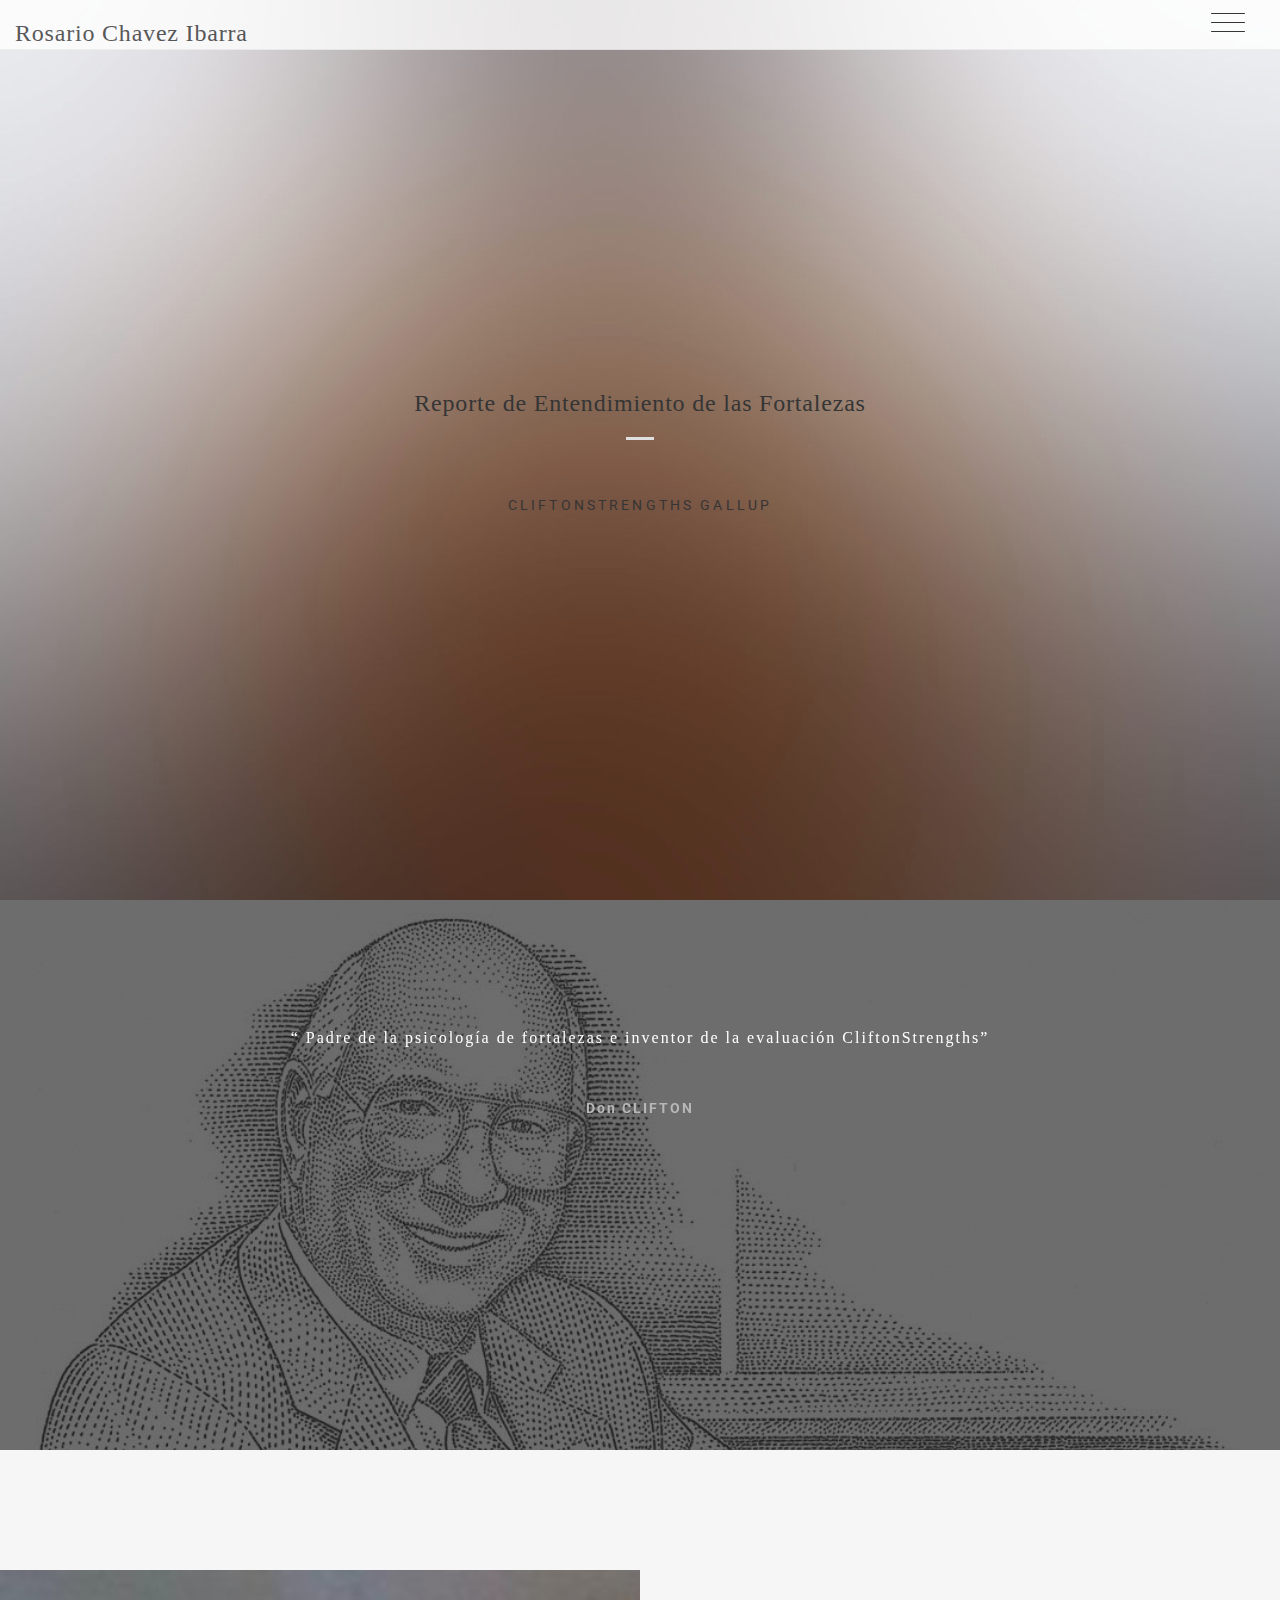
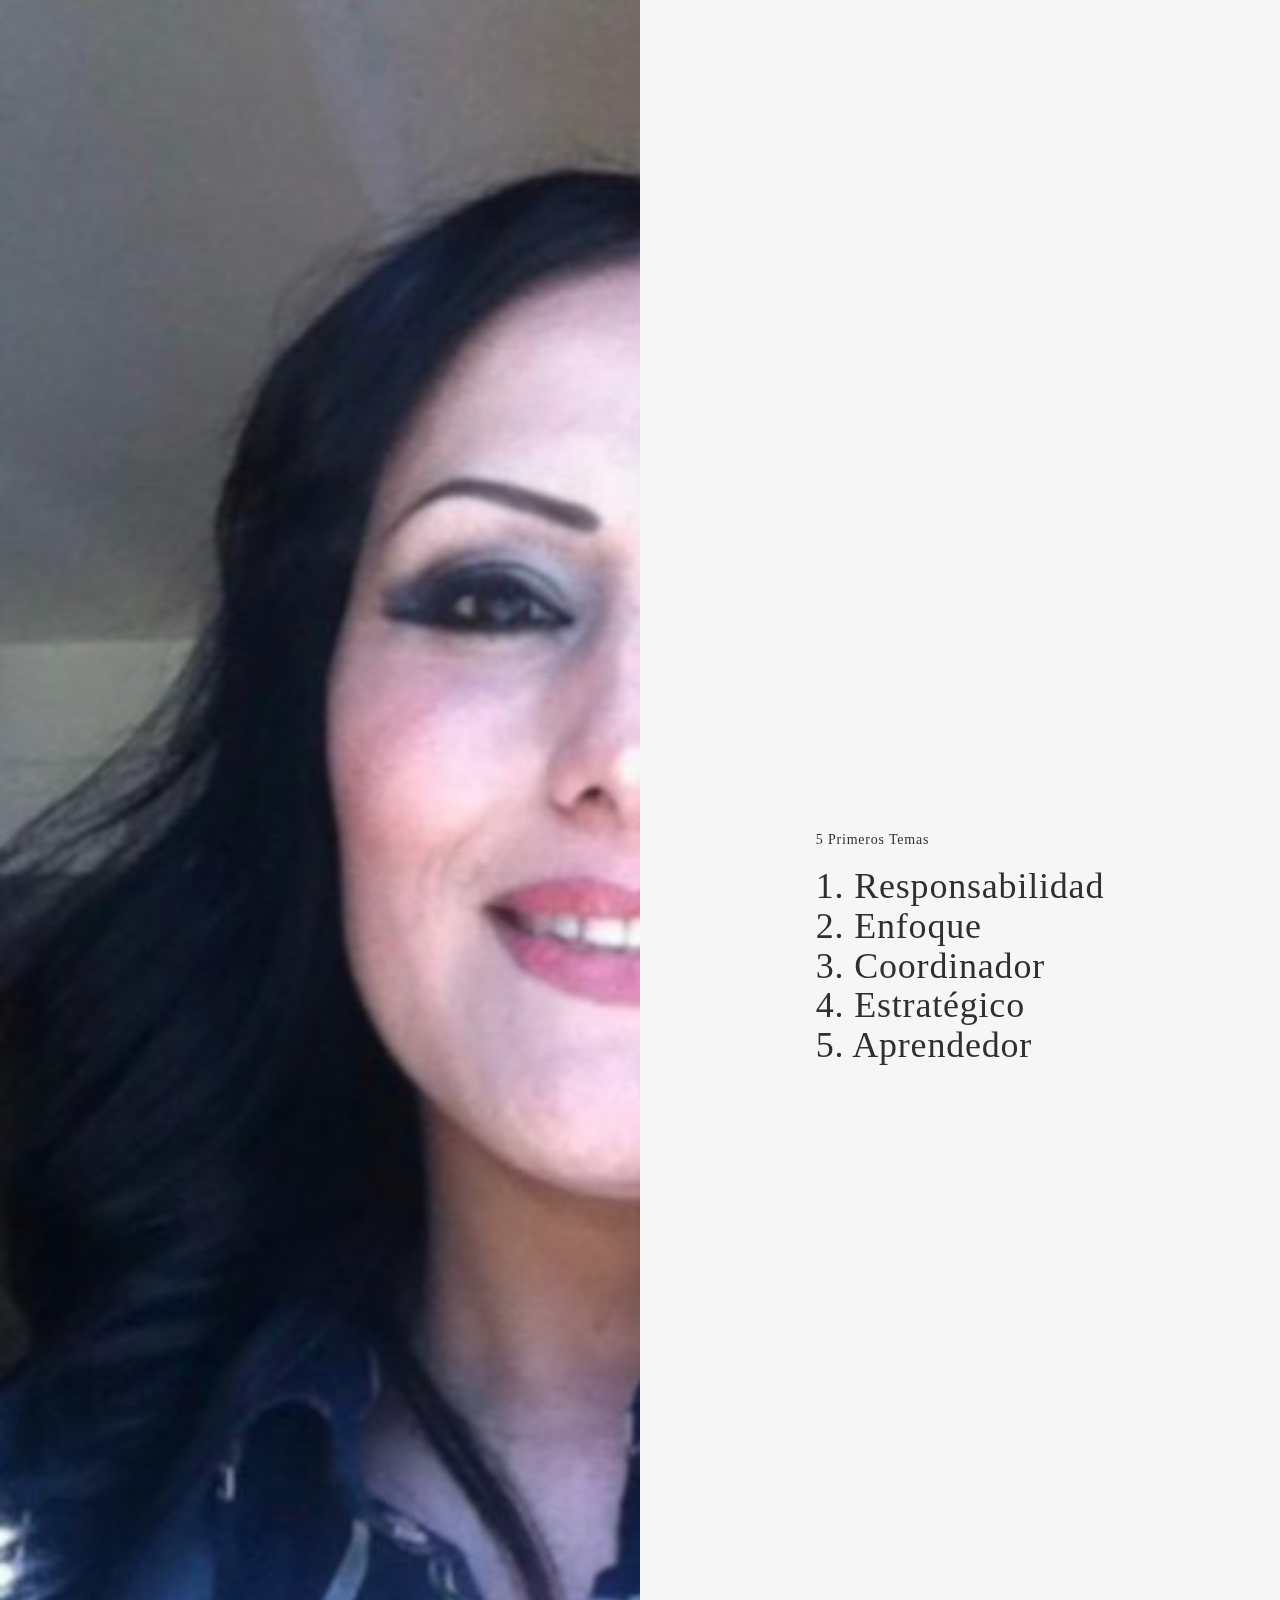
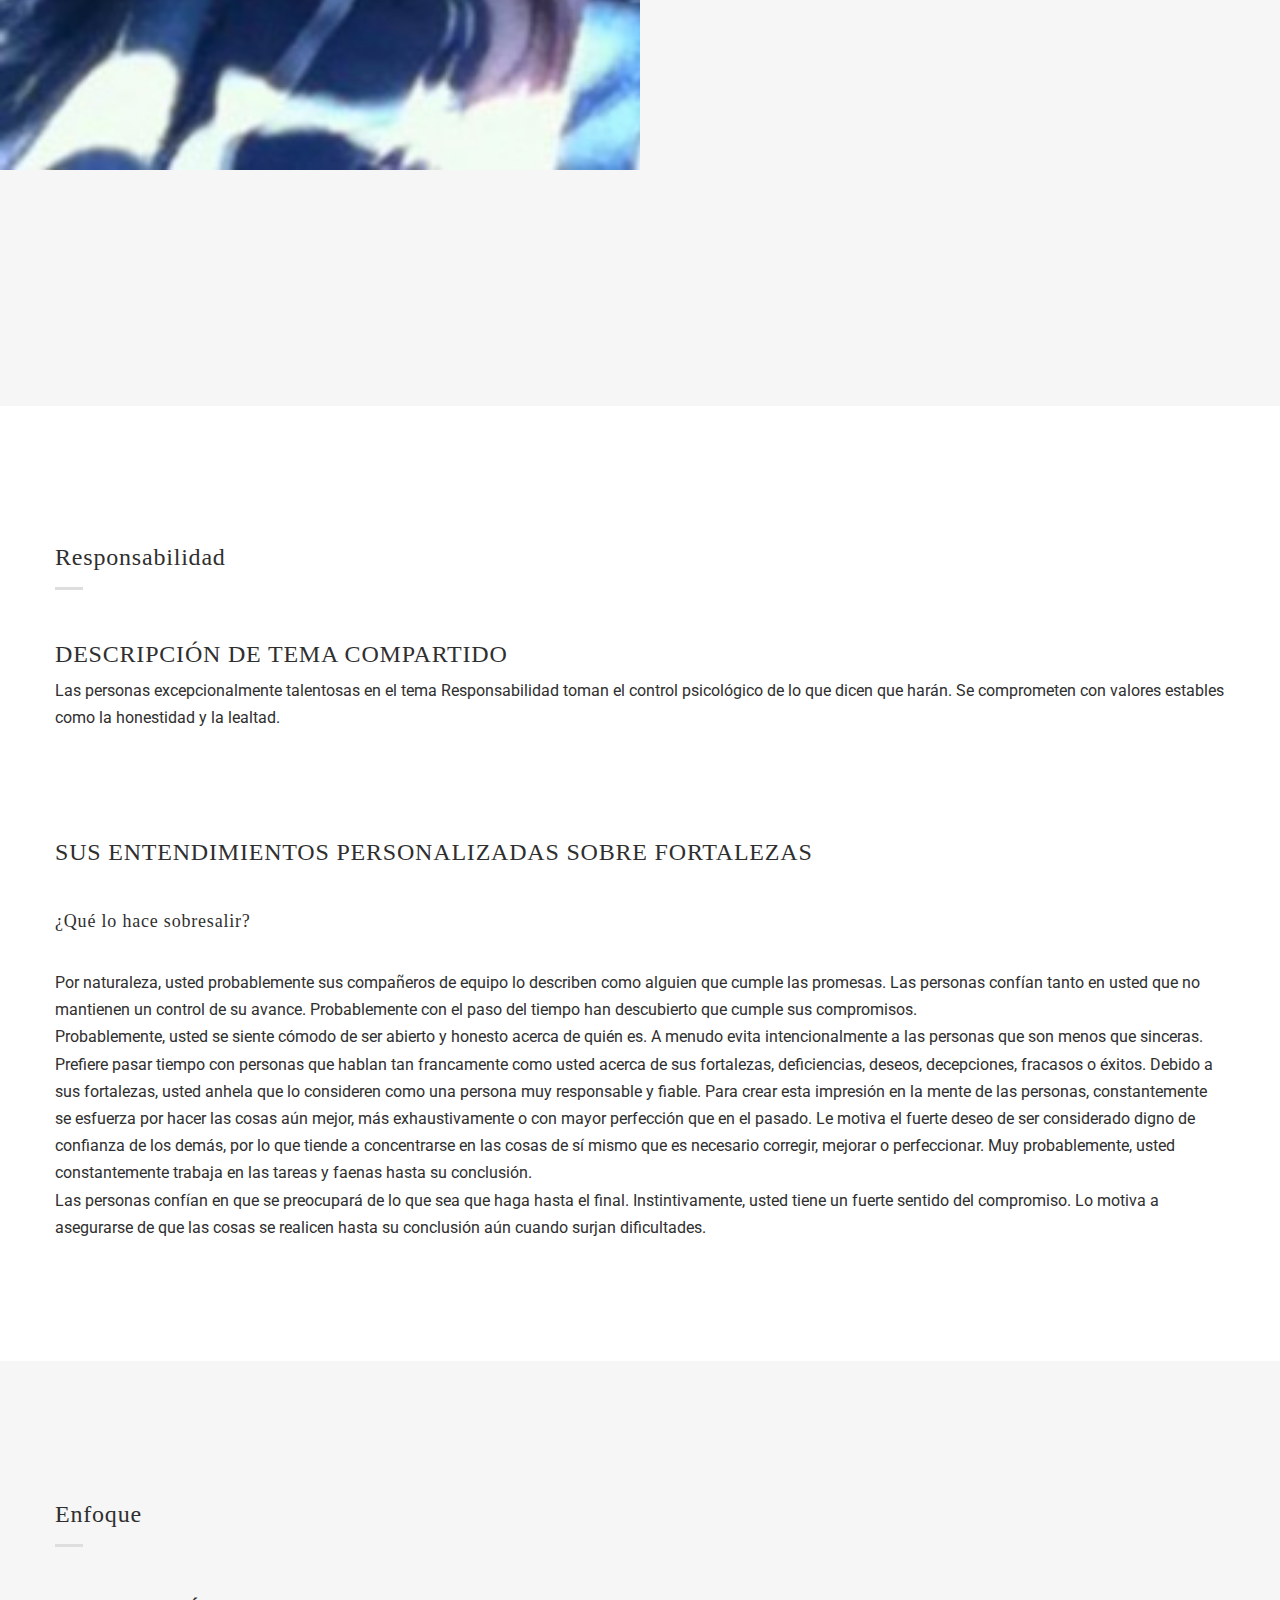
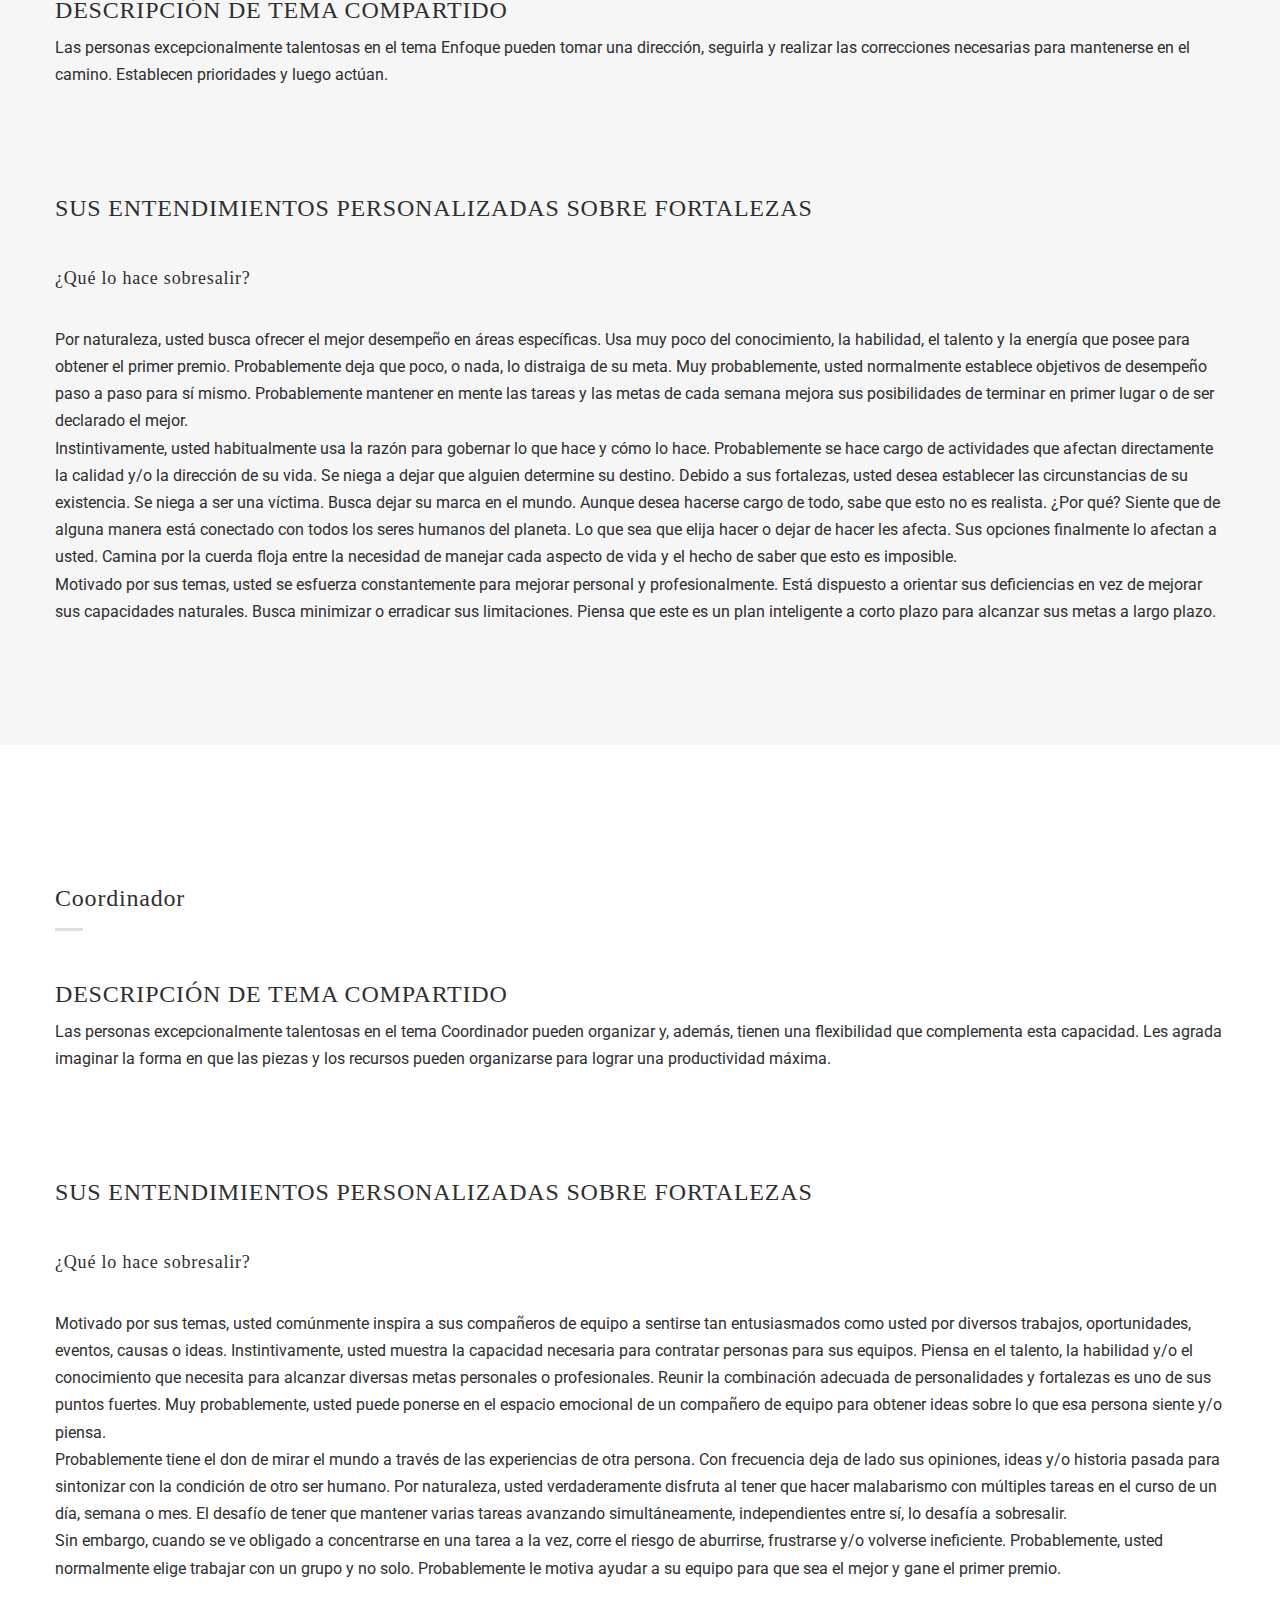
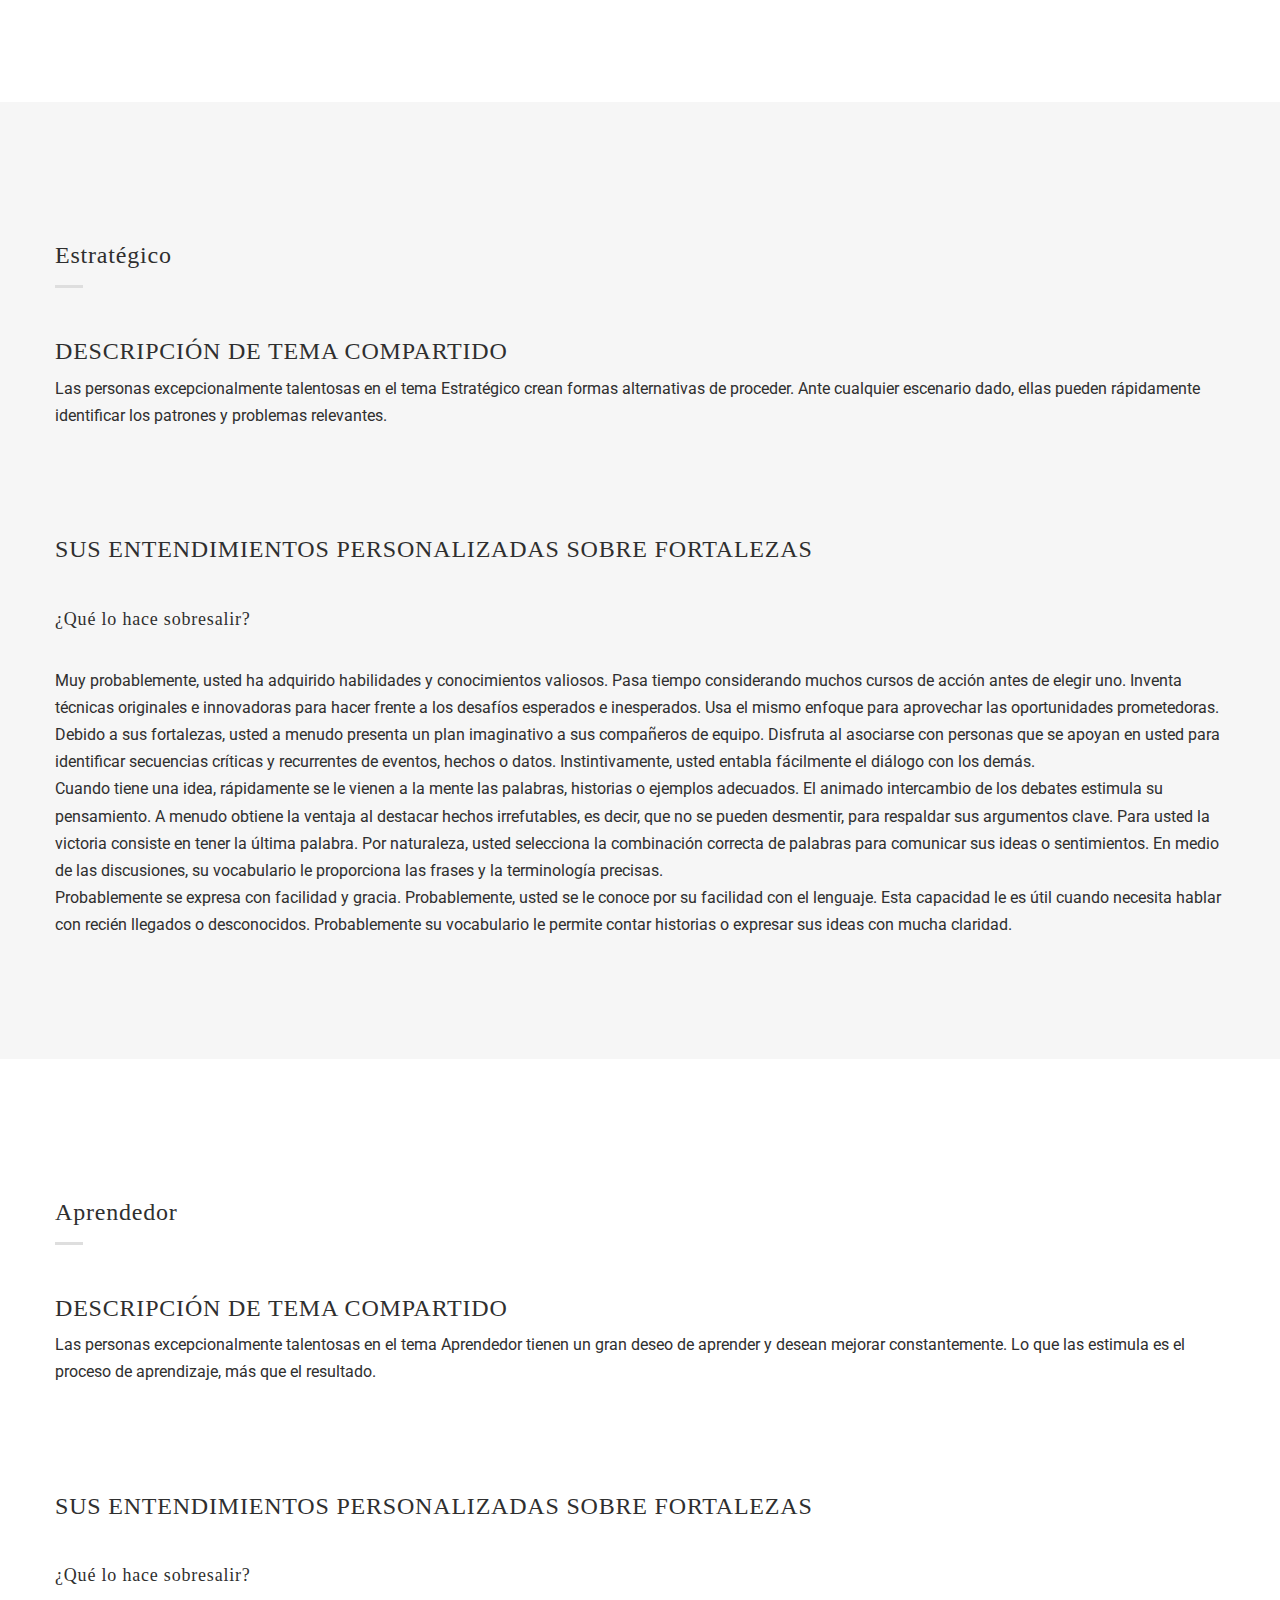
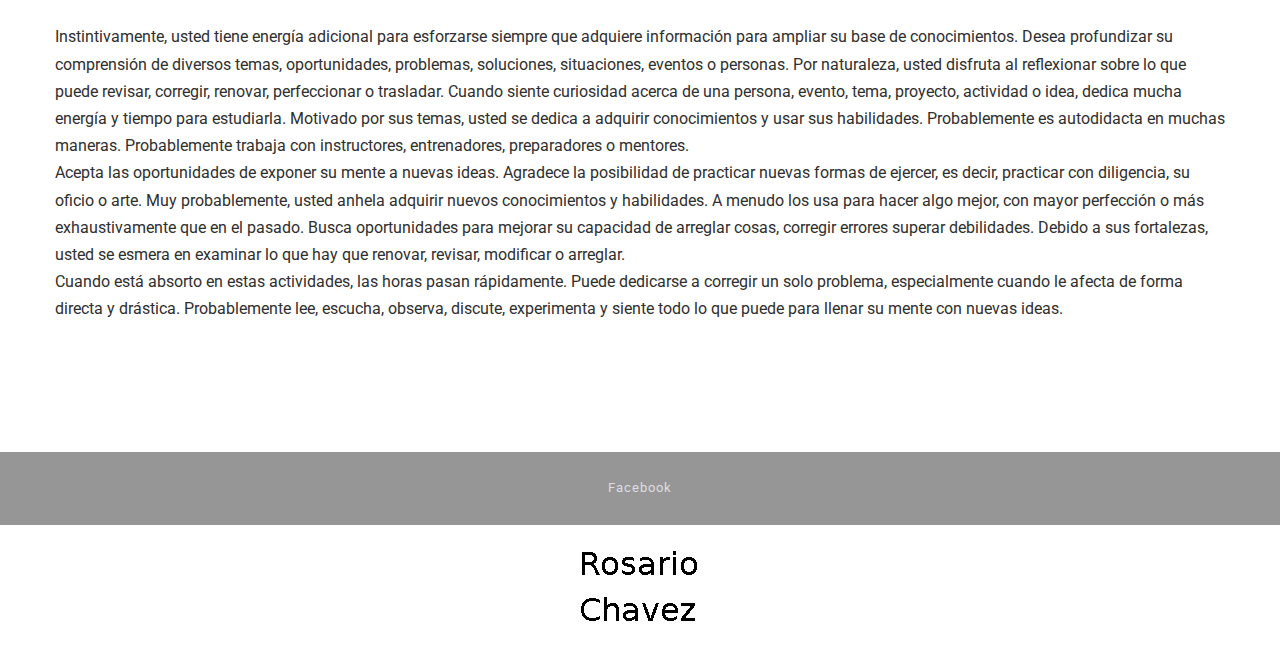
==== commit e2281638: "Update cliftonstreghts.html" ====
--- a/cliftonstreghts.html
+++ b/cliftonstreghts.html
@@ -121,16 +121,15 @@
         </section>
 
         <!--ABOUT-->
-        <section class="grey-bg" id="aboutt">
-          <div class="col-md-5 col-xs-10 no-pad">
-            <div class="bg-aboutt">
-            </div>
-          </div>
-          <div class="col-md-7 col-sm-20 col-xs-20 grey-col">
+	      	     <section class="grey-bg" id="aboutt">
+          <div class="col-md-6 col-xs-12 no-pad">
+            <div class="bg-aboutt"></div>
+          </div>
+          <div class="col-md-6 col-sm-12 col-xs-12 grey-col">
             <div class="row">
               <!--OWL CAROUSEL2-->
               <div class="owl-carousel2">
-                <div class="col-md-26">
+                <div class="col-md-12">
                   <div class="wrap-about">
                     <div class="w-content">
                       <p class="head-about">
--- a/css/style.css
+++ b/css/style.css
@@ -1128,7 +1128,7 @@
 }
 /*---------- f. quote -----------*/
 #about{
-  min-height: 700px;
+  min-height: 2000px;
   display: inline-block;
   width: 100%;
 }
@@ -1142,7 +1142,7 @@
   position: relative;
   padding: 0;
   margin: 0;
-  min-height: 660px;
+  min-height: 1800px;
   width: 100%;
   height: 100%;
   float: left;
@@ -1152,7 +1152,7 @@
   width: 100%;
   position: relative;
   display: block;
-  min-height: 480px;
+  min-height: 1800px;
 }
 .wrap-about .w-content{
   position: absolute;
@@ -1191,7 +1191,7 @@
 
 /*---------- f. aboutFortalezas -----------*/
 #aboutt{
-  min-height: 650px;
+  min-height: 2000px;
   display: inline-block;
   width: 100%;
 }
@@ -1205,7 +1205,7 @@
   position: relative;
   padding: 0;
   margin: 0;
-  min-height: 660px;
+  min-height: 1800px;
   width: 100%;
   height: 100%;
   float: left;
@@ -1215,7 +1215,7 @@
   width: 100%;
   position: relative;
   display: block;
-  min-height: 480px;
+  min-height: 1800px;
 }
 .wrap-about .w-content{
   position: absolute;
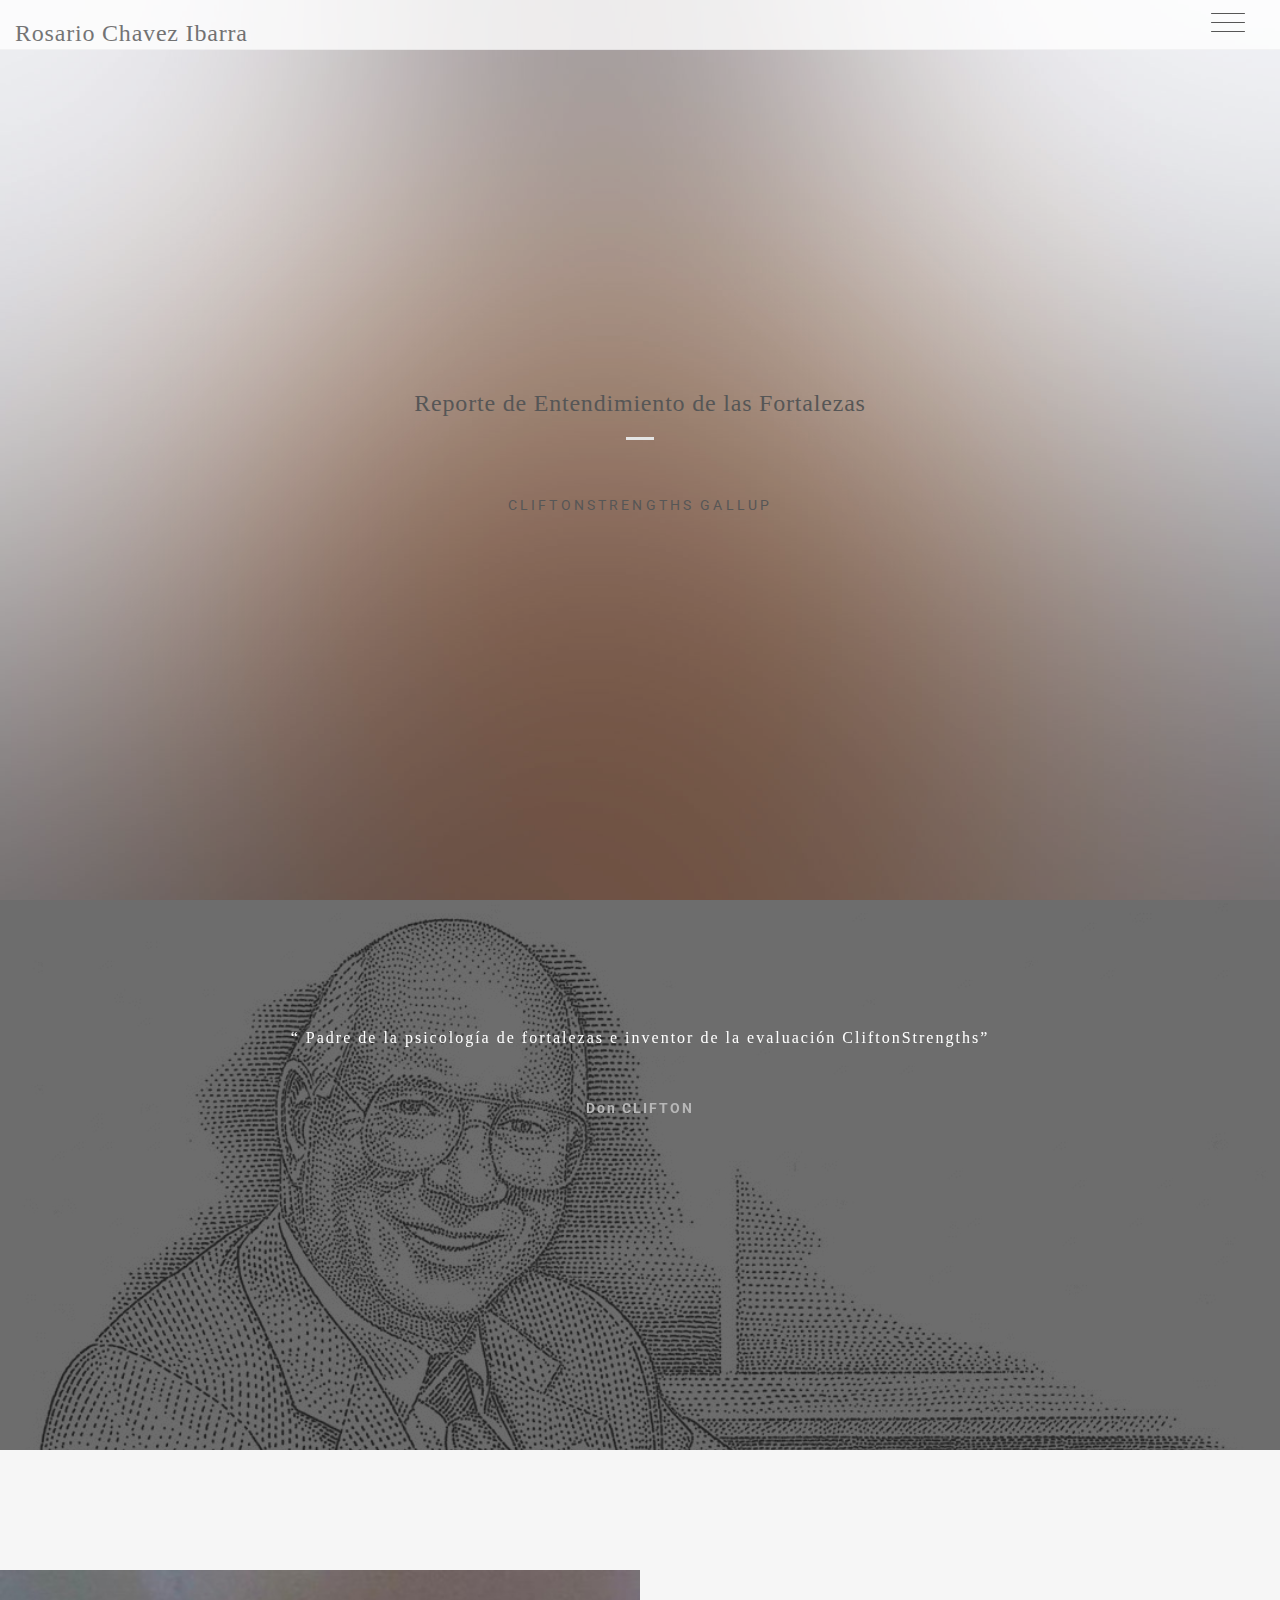
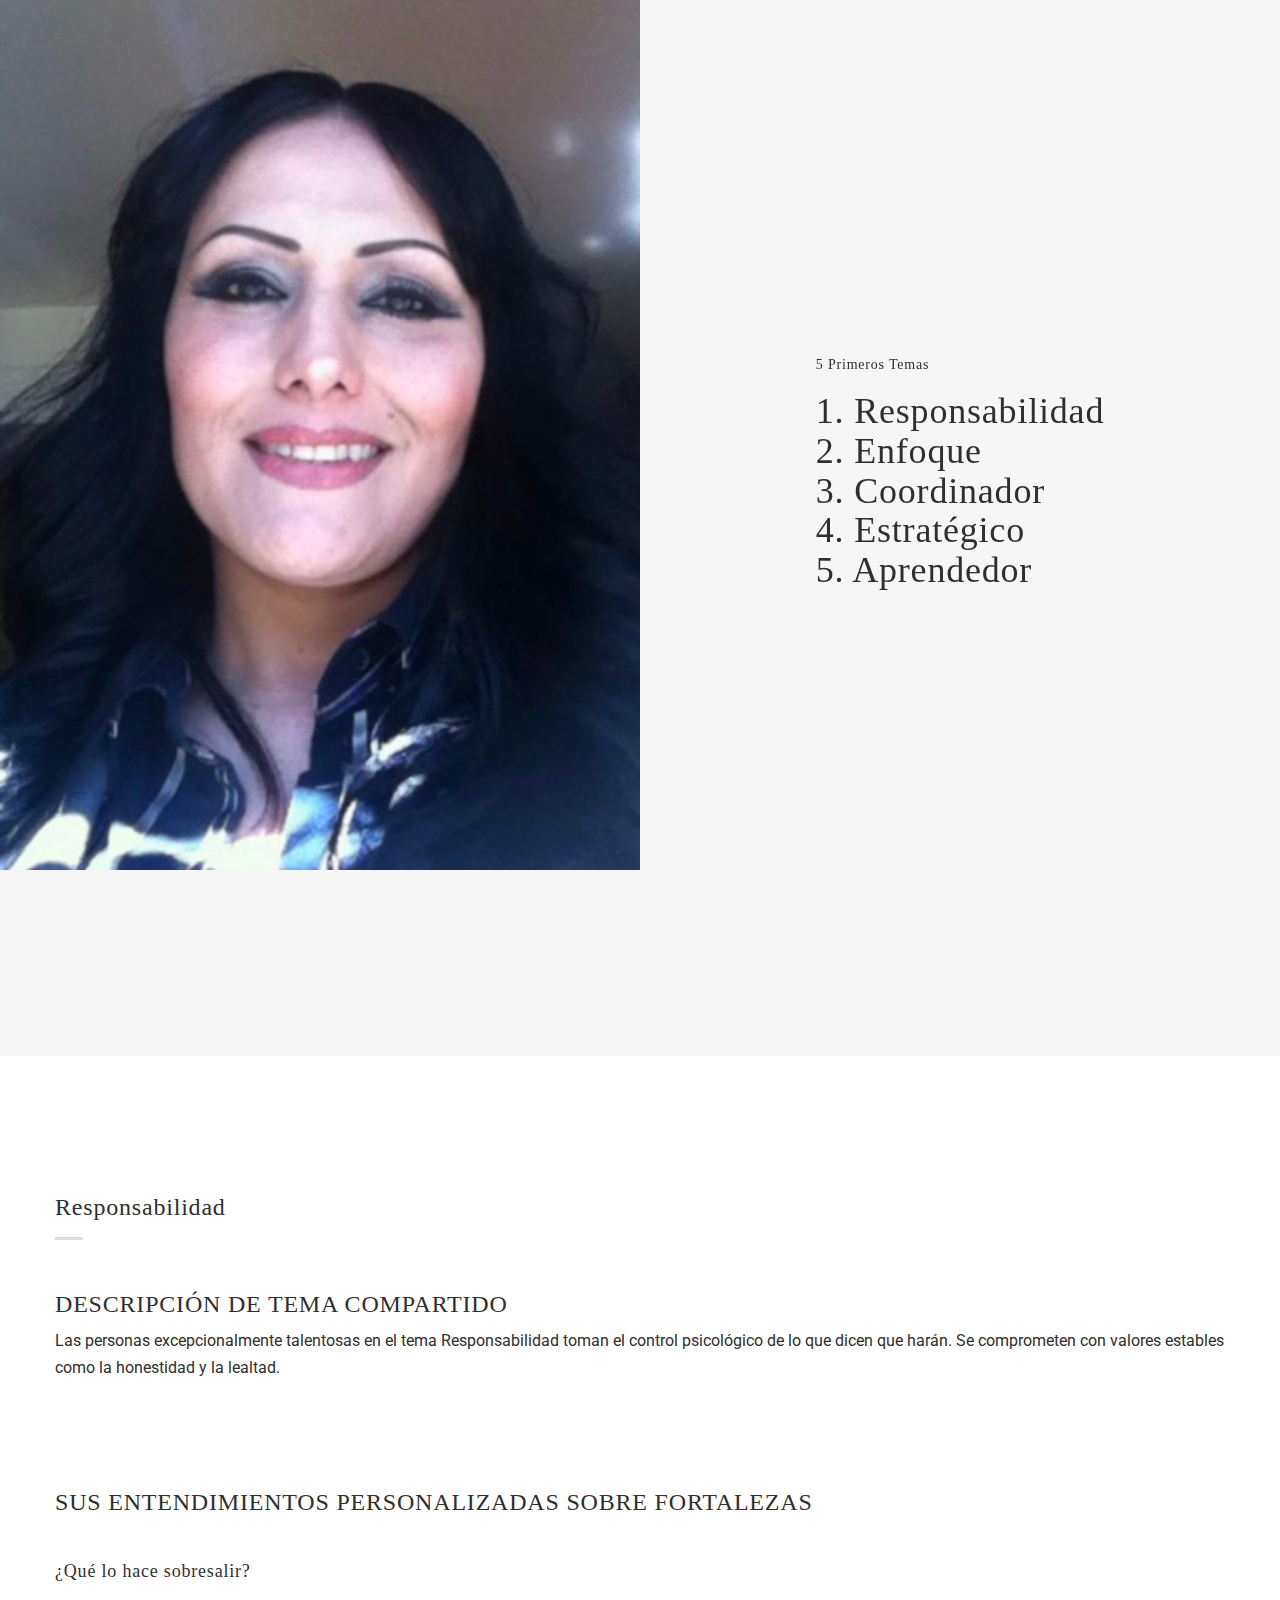
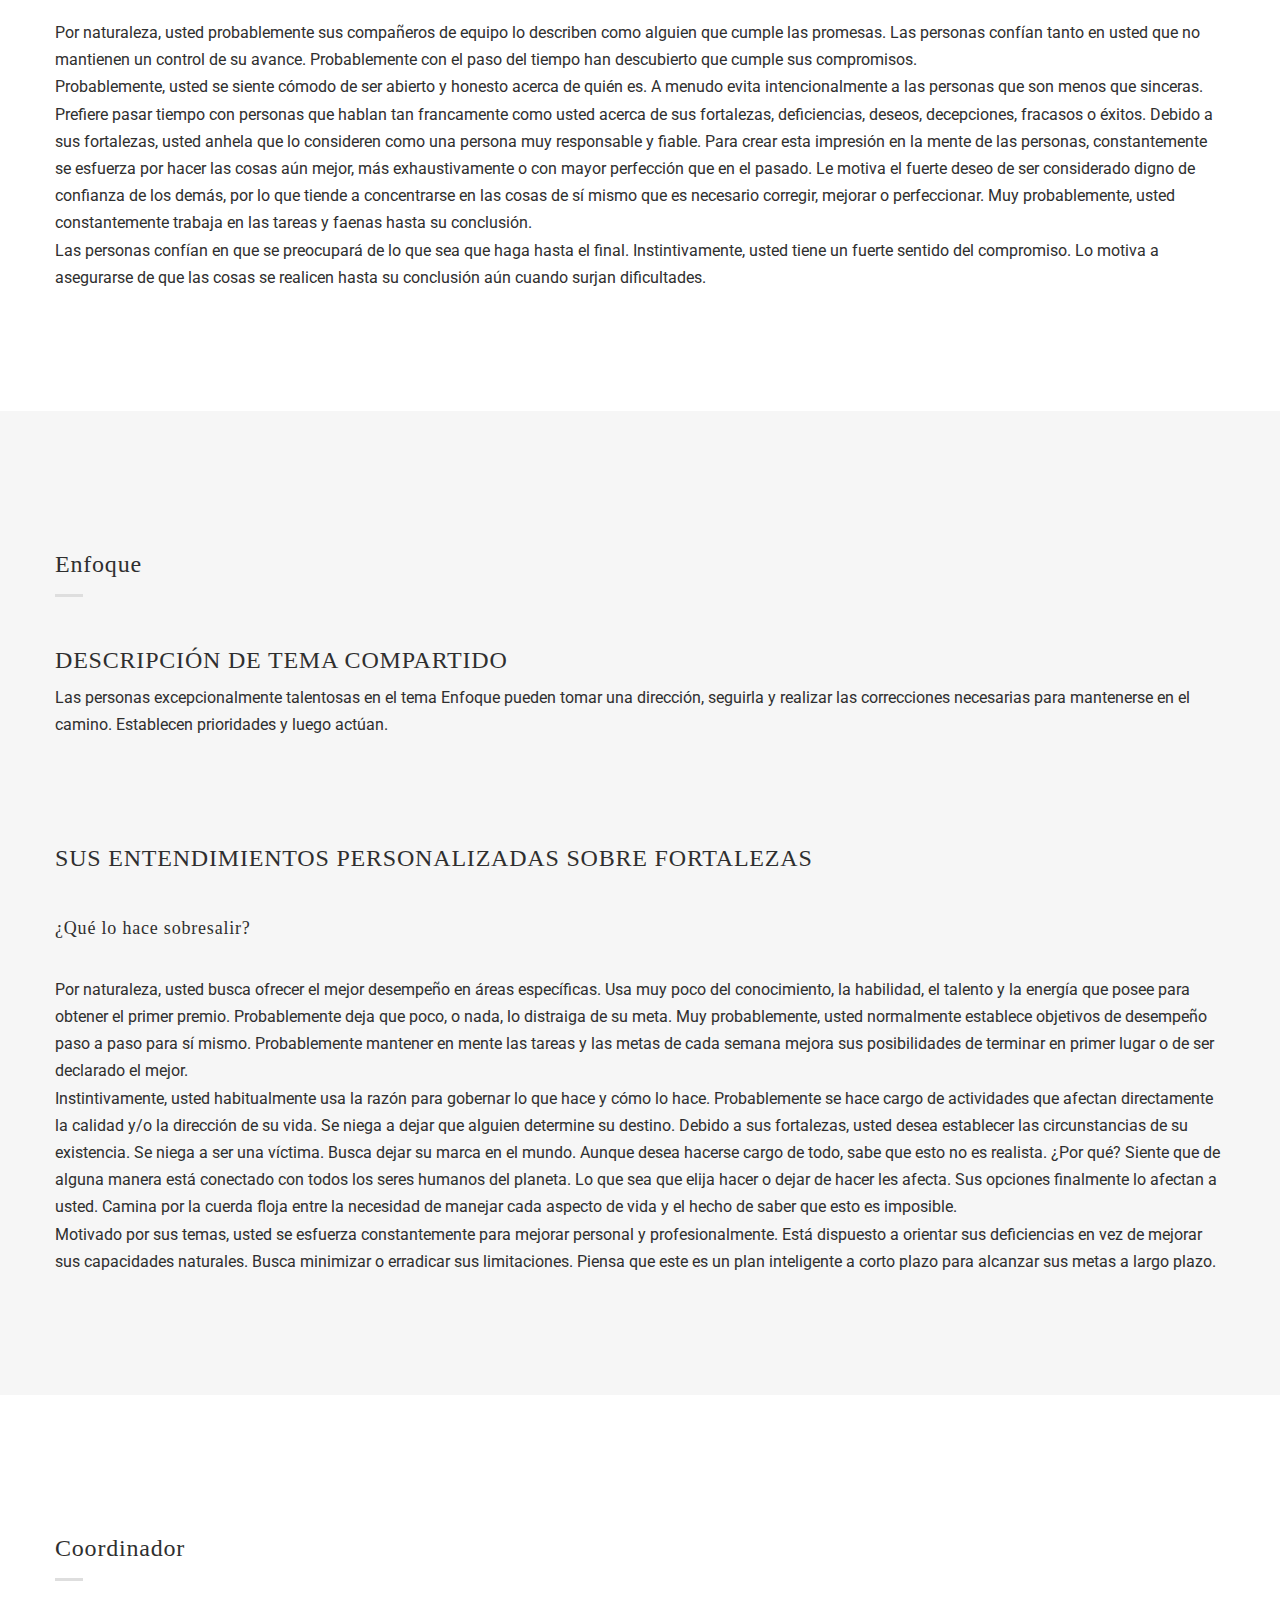
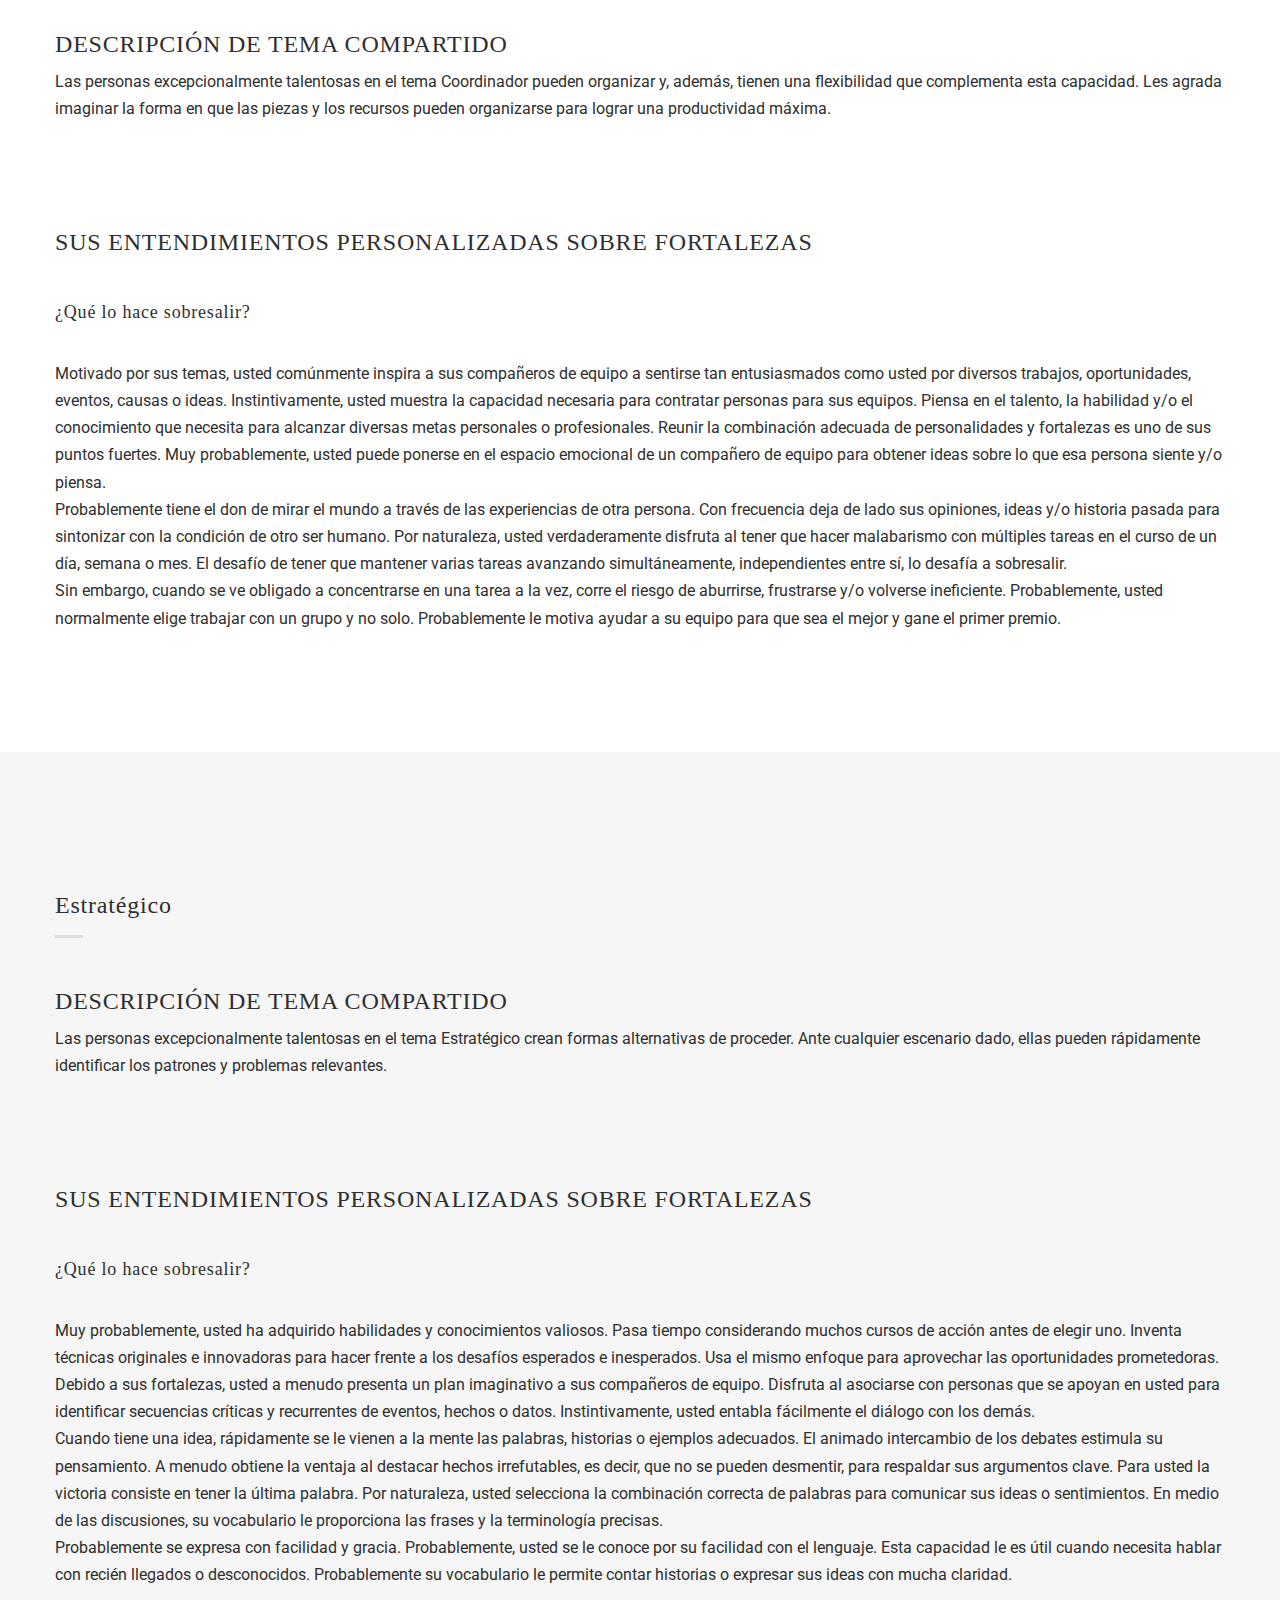
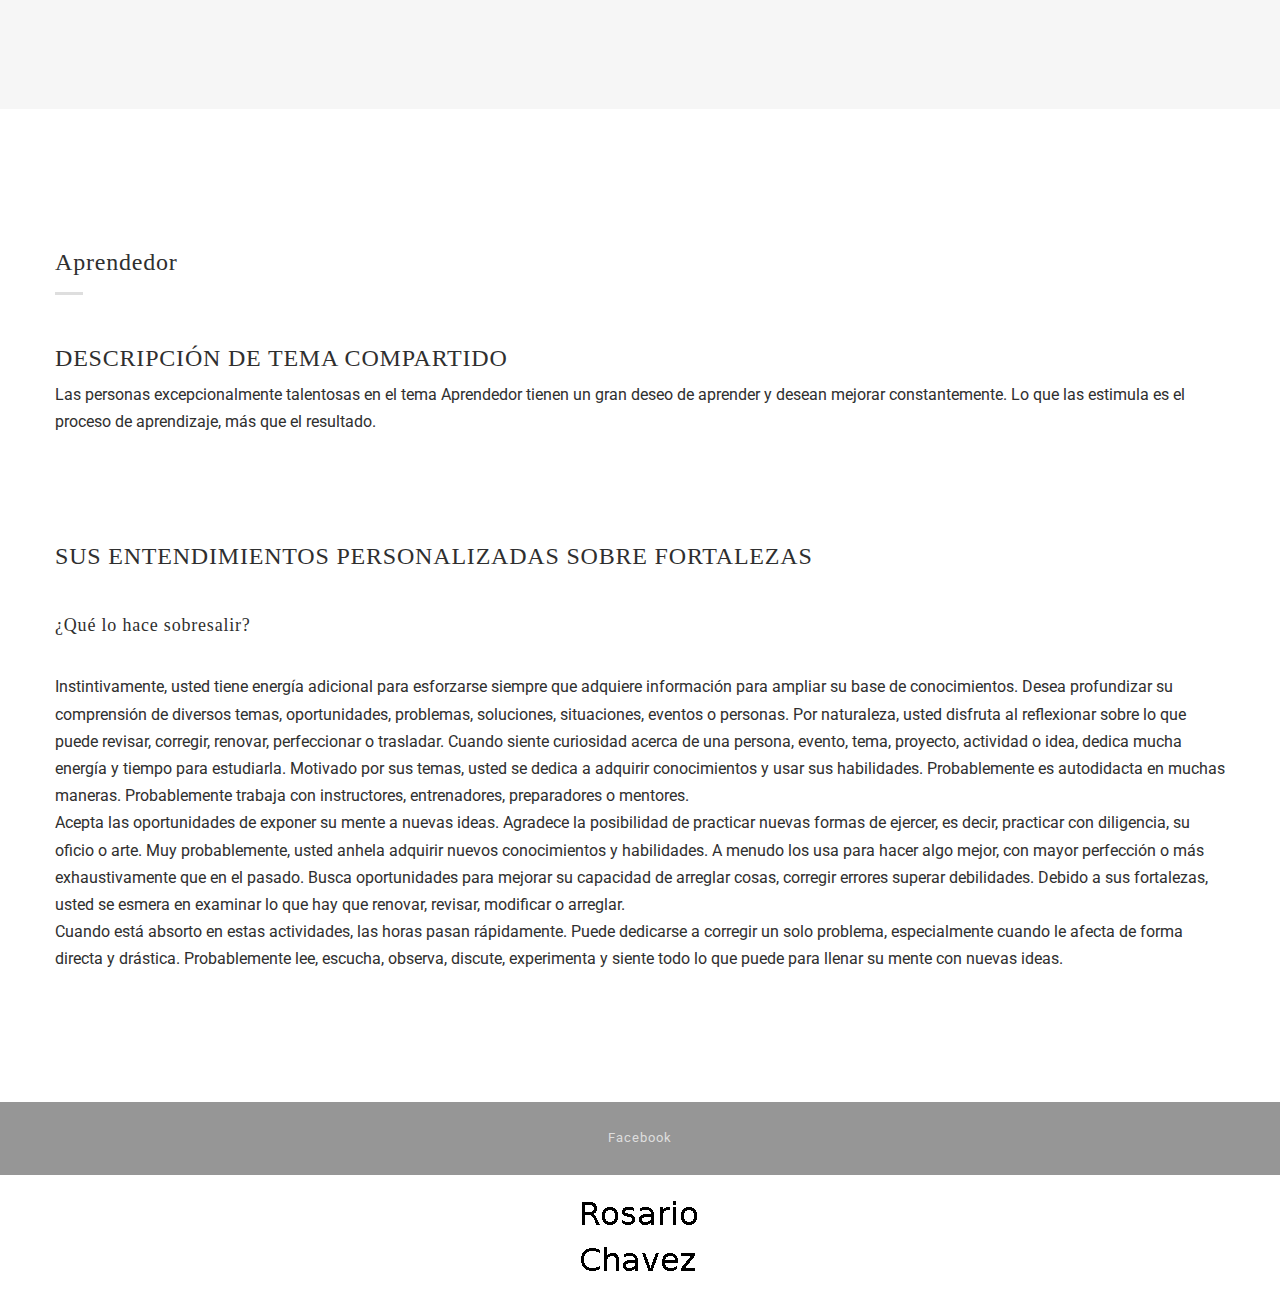
==== commit cfe1ea44: "Update cliftonstreghts.html" ====
--- a/cliftonstreghts.html
+++ b/cliftonstreghts.html
@@ -129,7 +129,7 @@
             <div class="row">
               <!--OWL CAROUSEL2-->
               <div class="owl-carousel2">
-                <div class="col-md-12">
+                <div class="col-md-16">
                   <div class="wrap-about">
                     <div class="w-content">
                       <p class="head-about">
--- a/css/style.css
+++ b/css/style.css
@@ -1128,7 +1128,7 @@
 }
 /*---------- f. quote -----------*/
 #about{
-  min-height: 2000px;
+  min-height: 900px;
   display: inline-block;
   width: 100%;
 }
@@ -1142,7 +1142,7 @@
   position: relative;
   padding: 0;
   margin: 0;
-  min-height: 1800px;
+  min-height: 900px;
   width: 100%;
   height: 100%;
   float: left;
@@ -1152,7 +1152,7 @@
   width: 100%;
   position: relative;
   display: block;
-  min-height: 1800px;
+  min-height: 850px;
 }
 .wrap-about .w-content{
   position: absolute;
@@ -1191,7 +1191,7 @@
 
 /*---------- f. aboutFortalezas -----------*/
 #aboutt{
-  min-height: 2000px;
+  min-height: 900px;
   display: inline-block;
   width: 100%;
 }
@@ -1205,7 +1205,7 @@
   position: relative;
   padding: 0;
   margin: 0;
-  min-height: 1800px;
+  min-height: 900px;
   width: 100%;
   height: 100%;
   float: left;
@@ -1215,7 +1215,7 @@
   width: 100%;
   position: relative;
   display: block;
-  min-height: 1800px;
+  min-height: 850px;
 }
 .wrap-about .w-content{
   position: absolute;
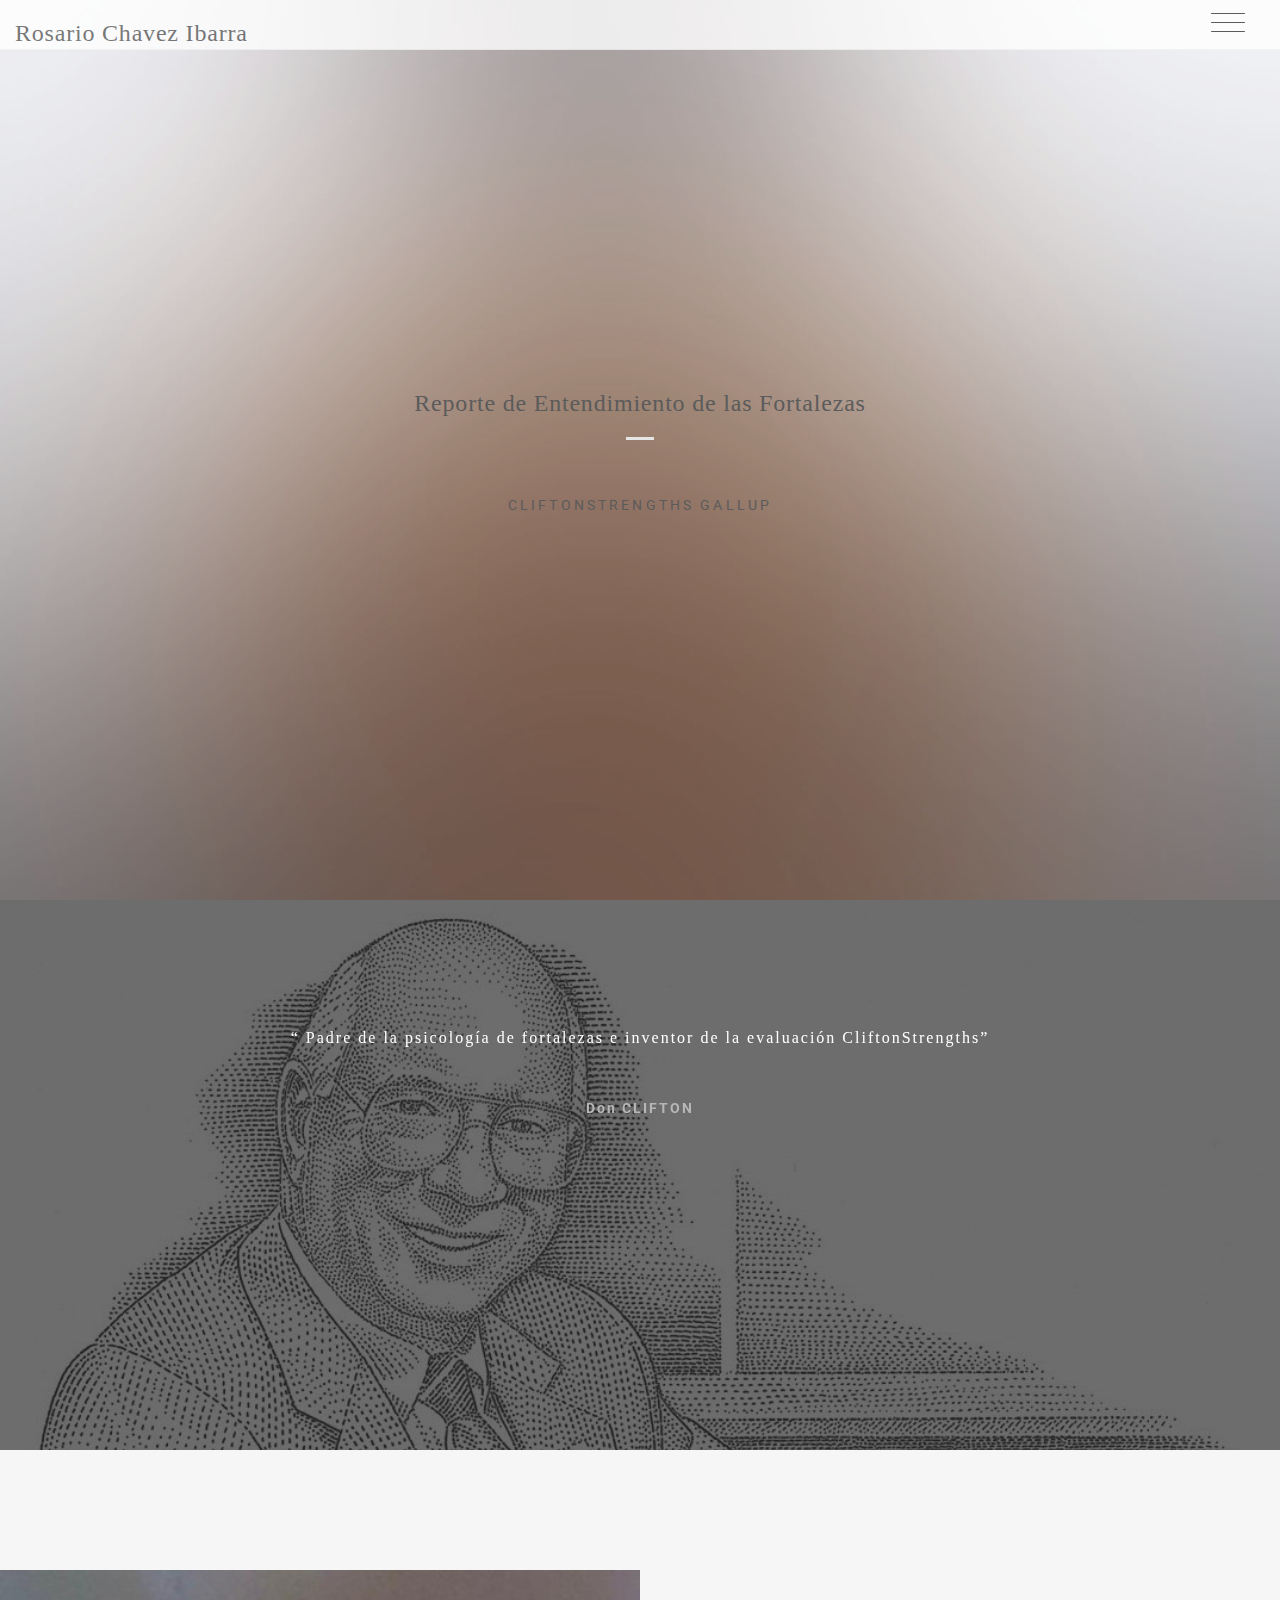
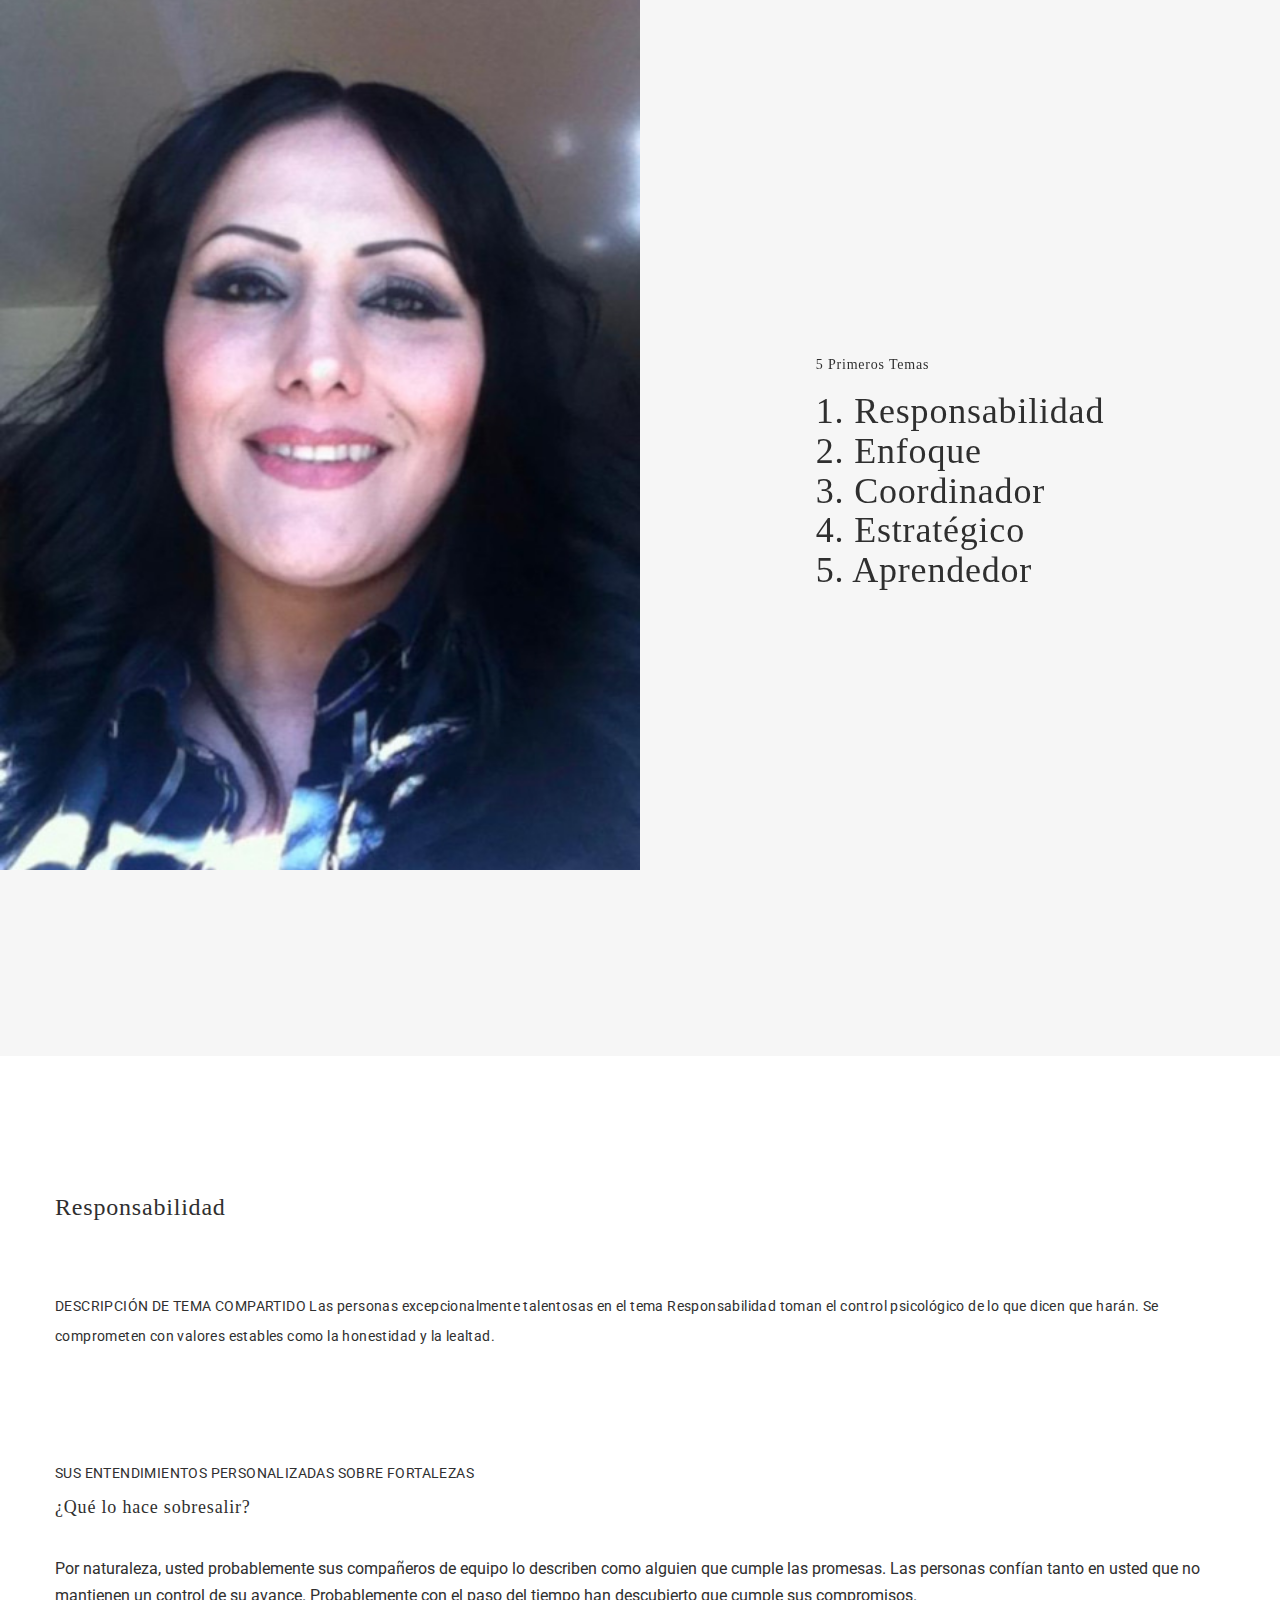
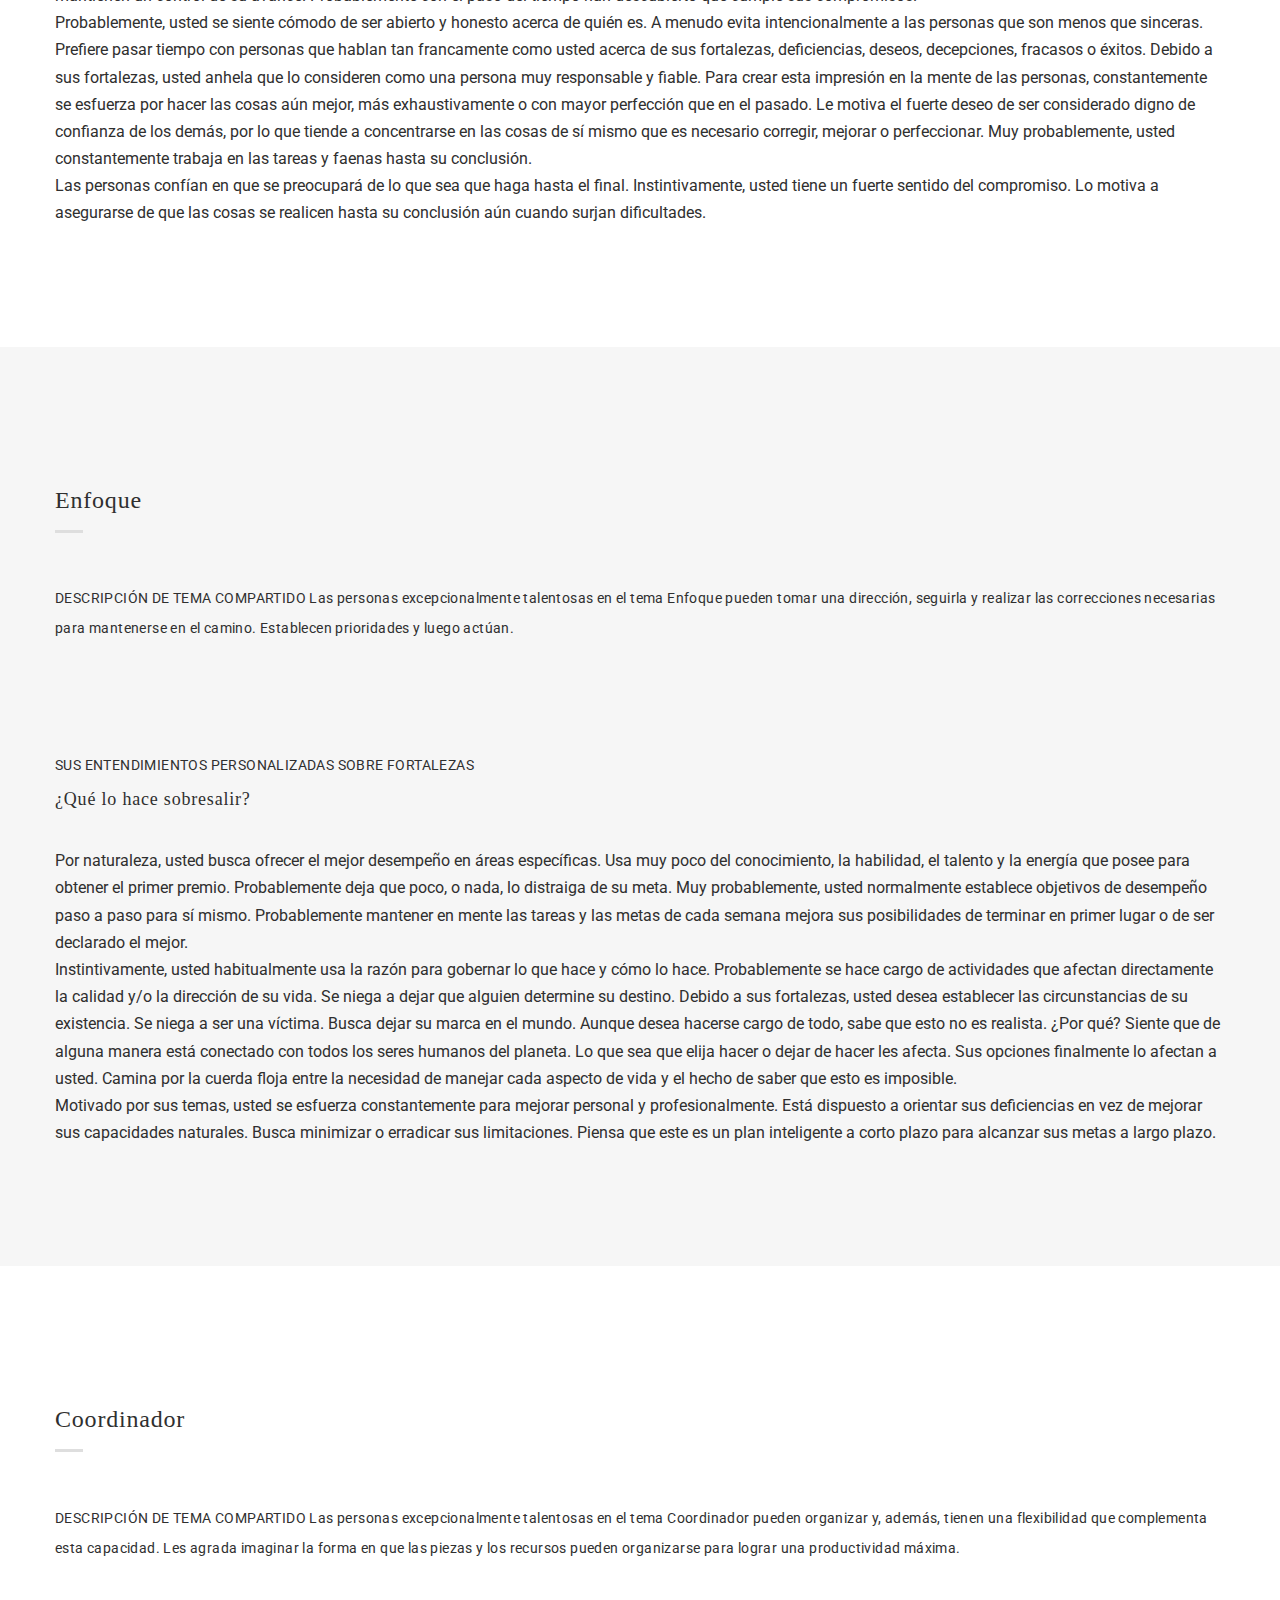
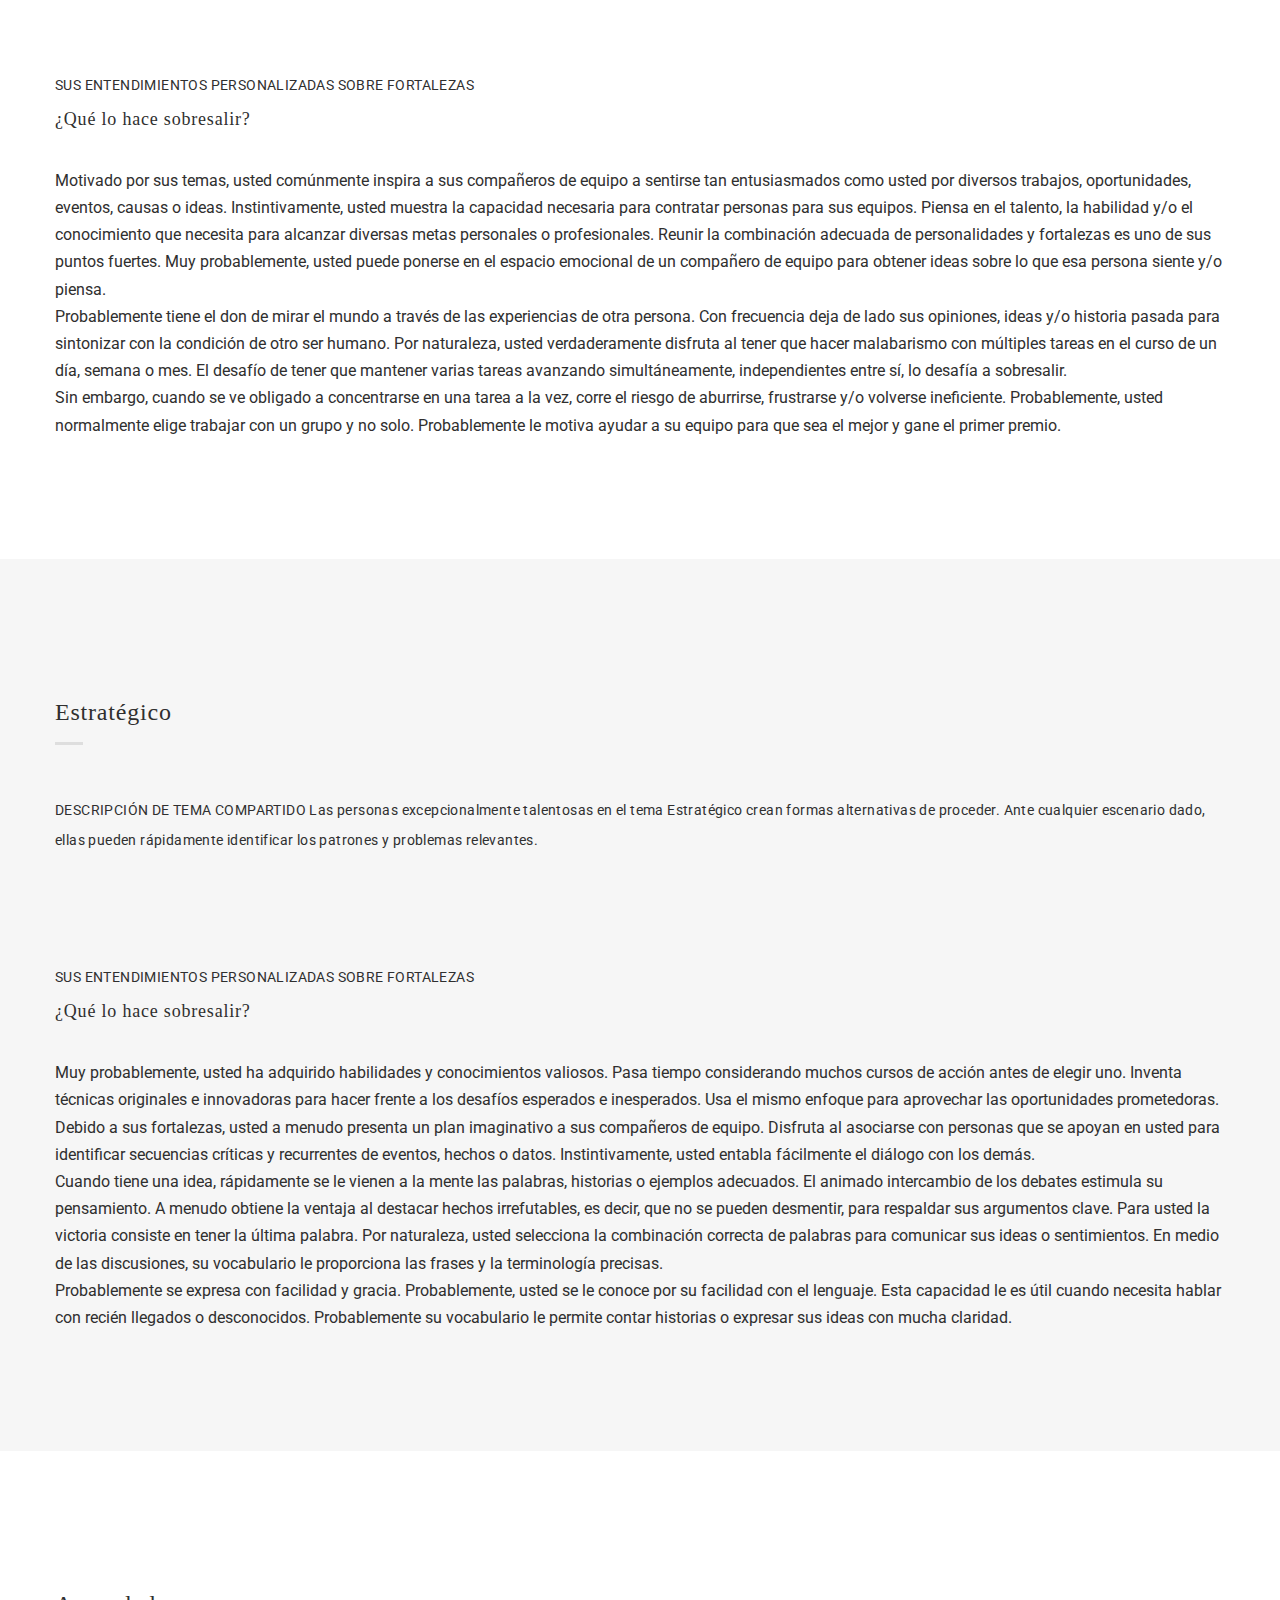
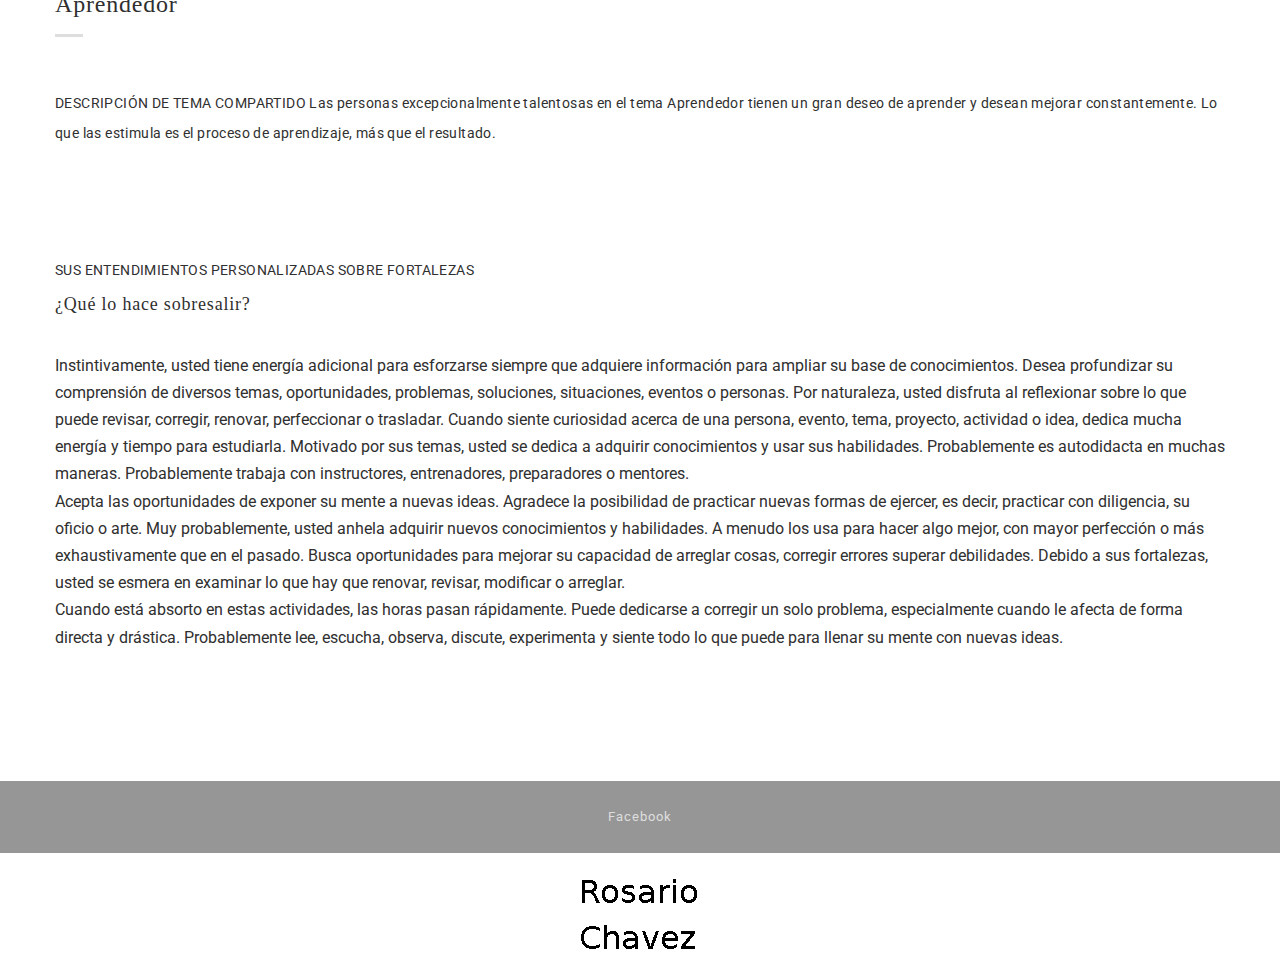
==== commit 1bae98d4: "Update cliftonstreghts.html" ====
--- a/cliftonstreghts.html
+++ b/cliftonstreghts.html
@@ -5,8 +5,8 @@
     <title>C.P Rosario Chavez Ibarra CliftonStrengths</title>
     <meta content="IE=edge" http-equiv="X-UA-Compatible">
     <meta content="width=device-width, initial-scale=1" name="viewport">
-    <meta content="Bodo - Simple One Page Personal" name="description">
-    <meta content="BdgPixel" name="author">
+    <meta content="CV Rosario Chavez Ibarra" name="description">
+    <meta content="BdgPixel" name="MRendon">
     <!--Fav-->
     <link href="images/favicon.ico" rel="shortcut icon">
 
@@ -129,7 +129,7 @@
             <div class="row">
               <!--OWL CAROUSEL2-->
               <div class="owl-carousel2">
-                <div class="col-md-16">
+                <div class="col-md-20">
                   <div class="wrap-about">
                     <div class="w-content">
                       <p class="head-about">
@@ -157,21 +157,21 @@
         <section class="white-bg mar-tm-10" id="work">
           <div class="container">
             <div class="row">
-                <h3 class="title-small">
+                <h3 class="title-big">
                   <span>Responsabilidad</span>
                 </h3>
                 <p class="content-detail">
-                  <h3>
+                  <h7>
                   DESCRIPCIÓN DE TEMA COMPARTIDO
-                </h3>
+                </h7>
 Las personas excepcionalmente talentosas en el tema Responsabilidad toman el control psicológico
 de lo que dicen que harán. Se comprometen con valores estables como la honestidad y la lealtad.
                 </p>
                 <br>
                 <p class="content-detail">
-                  <h3>
+                  <h8>
                     SUS ENTENDIMIENTOS PERSONALIZADAS SOBRE FORTALEZAS
-                  </h3>
+                  </h8>
                   <br>
                     <h4>
                     ¿Qué lo hace sobresalir?
@@ -203,18 +203,18 @@
                   <span>Enfoque</span>
                 </h3>
                 <p class="content-detail">
-                  <h3>
+                  <h7>
                   DESCRIPCIÓN DE TEMA COMPARTIDO
-                </h3>
+                </h7>
           Las personas excepcionalmente talentosas en el tema Enfoque pueden tomar una dirección, seguirla
           y realizar las correcciones necesarias para mantenerse en el camino. Establecen prioridades y luego
           actúan.
                 </p>
                 <br>
                 <p class="content-detail">
-                  <h3>
+                  <h8>
                     SUS ENTENDIMIENTOS PERSONALIZADAS SOBRE FORTALEZAS
-                  </h3>
+                  </h8>
                   <br>
                     <h4>
                     ¿Qué lo hace sobresalir?
@@ -248,18 +248,18 @@
                   <span>Coordinador</span>
                 </h3>
                 <p class="content-detail">
-                  <h3>
+                  <h7>
                   DESCRIPCIÓN DE TEMA COMPARTIDO
-                </h3>
+                </h7>
                 Las personas excepcionalmente talentosas en el tema Coordinador pueden organizar y, además,
         tienen una flexibilidad que complementa esta capacidad. Les agrada imaginar la forma en que las
         piezas y los recursos pueden organizarse para lograr una productividad máxima.
                 </p>
                 <br>
                 <p class="content-detail">
-                  <h3>
+                  <h8>
                     SUS ENTENDIMIENTOS PERSONALIZADAS SOBRE FORTALEZAS
-                  </h3>
+                  </h8>
                   <br>
                     <h4>
                     ¿Qué lo hace sobresalir?
@@ -291,18 +291,18 @@
                   <span>Estratégico</span>
                 </h3>
                 <p class="content-detail">
-                  <h3>
+                  <h7>
                   DESCRIPCIÓN DE TEMA COMPARTIDO
-                </h3>
+                </h7>
                 Las personas excepcionalmente talentosas en el tema Estratégico crean formas alternativas de
         proceder. Ante cualquier escenario dado, ellas pueden rápidamente identificar los patrones y
         problemas relevantes.
                 </p>
                 <br>
                 <p class="content-detail">
-                  <h3>
+                  <h8>
                     SUS ENTENDIMIENTOS PERSONALIZADAS SOBRE FORTALEZAS
-                  </h3>
+                  </h8>
                   <br>
                     <h4>
                     ¿Qué lo hace sobresalir?
@@ -335,18 +335,18 @@
                   <span>Aprendedor</span>
                 </h3>
                 <p class="content-detail">
-                  <h3>
+                  <h7>
                   DESCRIPCIÓN DE TEMA COMPARTIDO
-                </h3>
+                </h7>
                 Las personas excepcionalmente talentosas en el tema Aprendedor tienen un gran deseo de aprender
   y desean mejorar constantemente. Lo que las estimula es el proceso de aprendizaje, más que el
   resultado.
                 </p>
                 <br>
                 <p class="content-detail">
-                  <h3>
+                  <h8>
                     SUS ENTENDIMIENTOS PERSONALIZADAS SOBRE FORTALEZAS
-                  </h3>
+                  </h8>
                   <br>
                     <h4>
                     ¿Qué lo hace sobresalir?
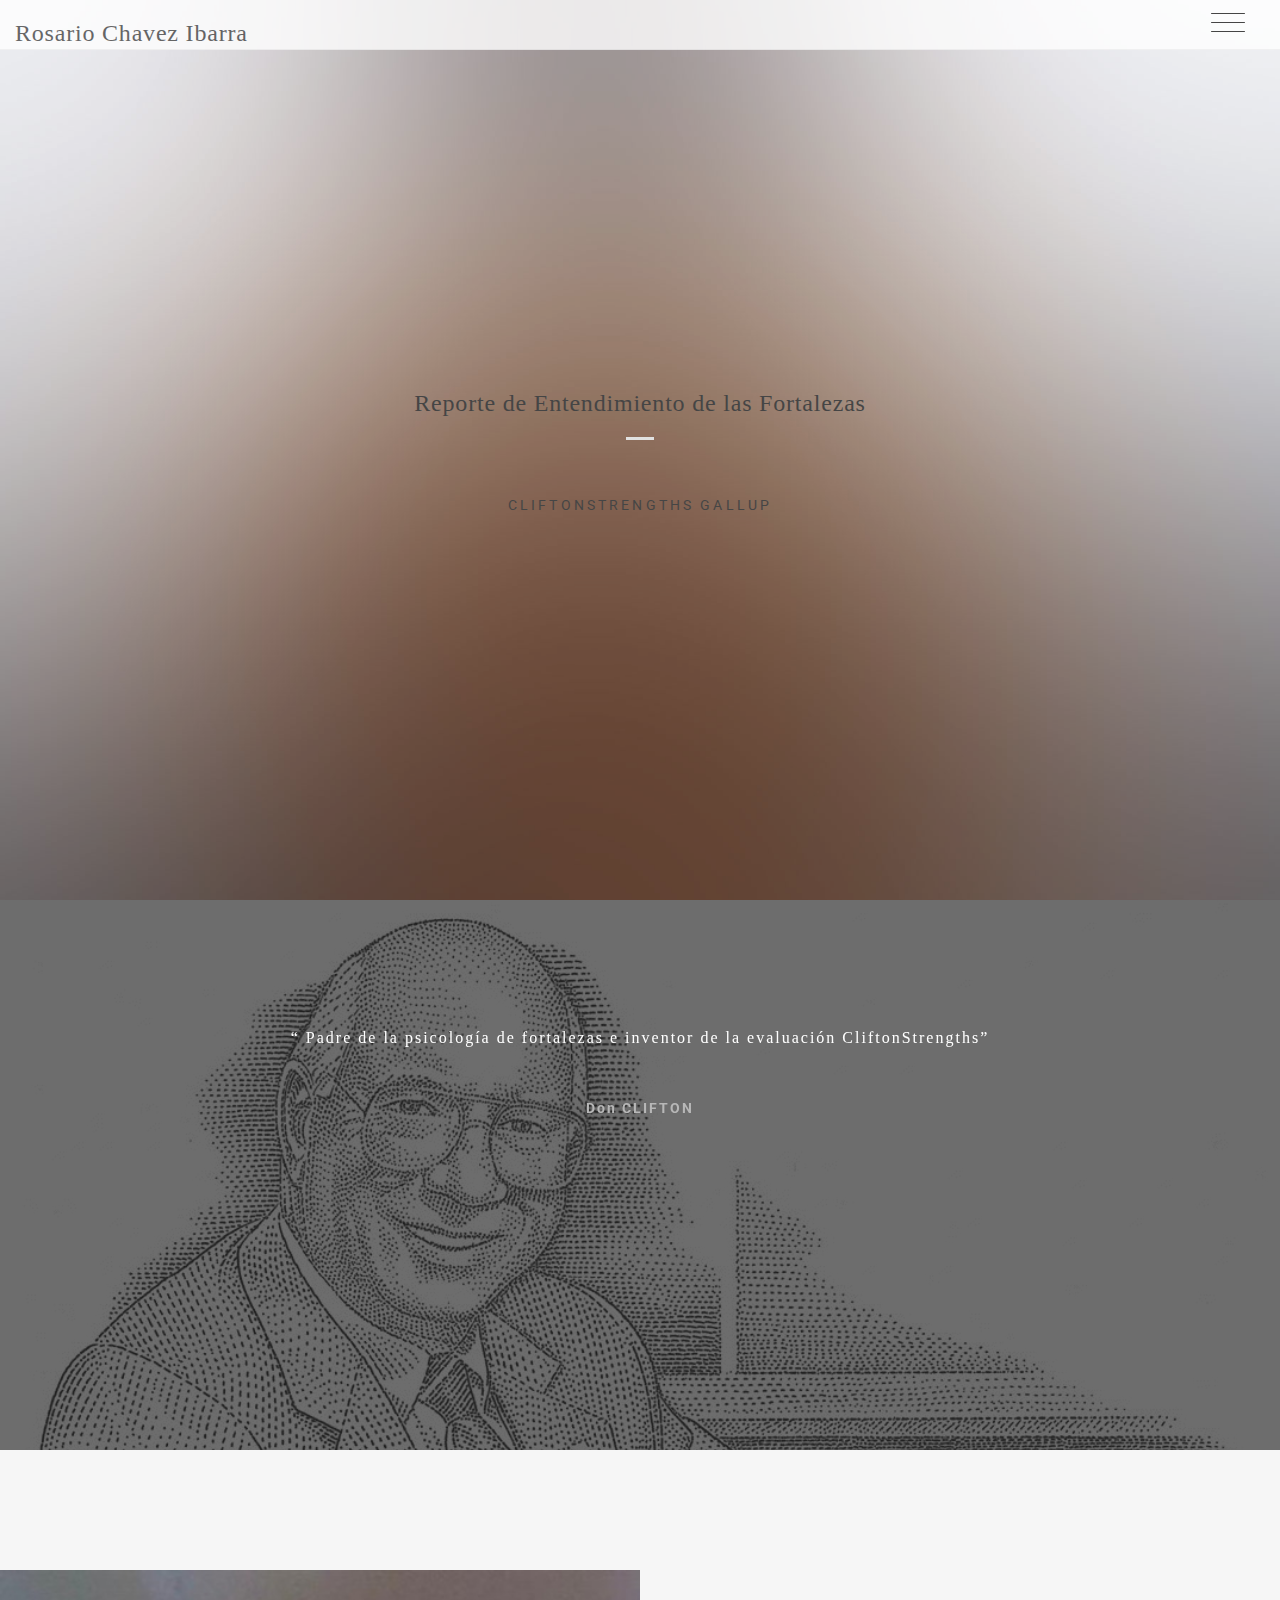
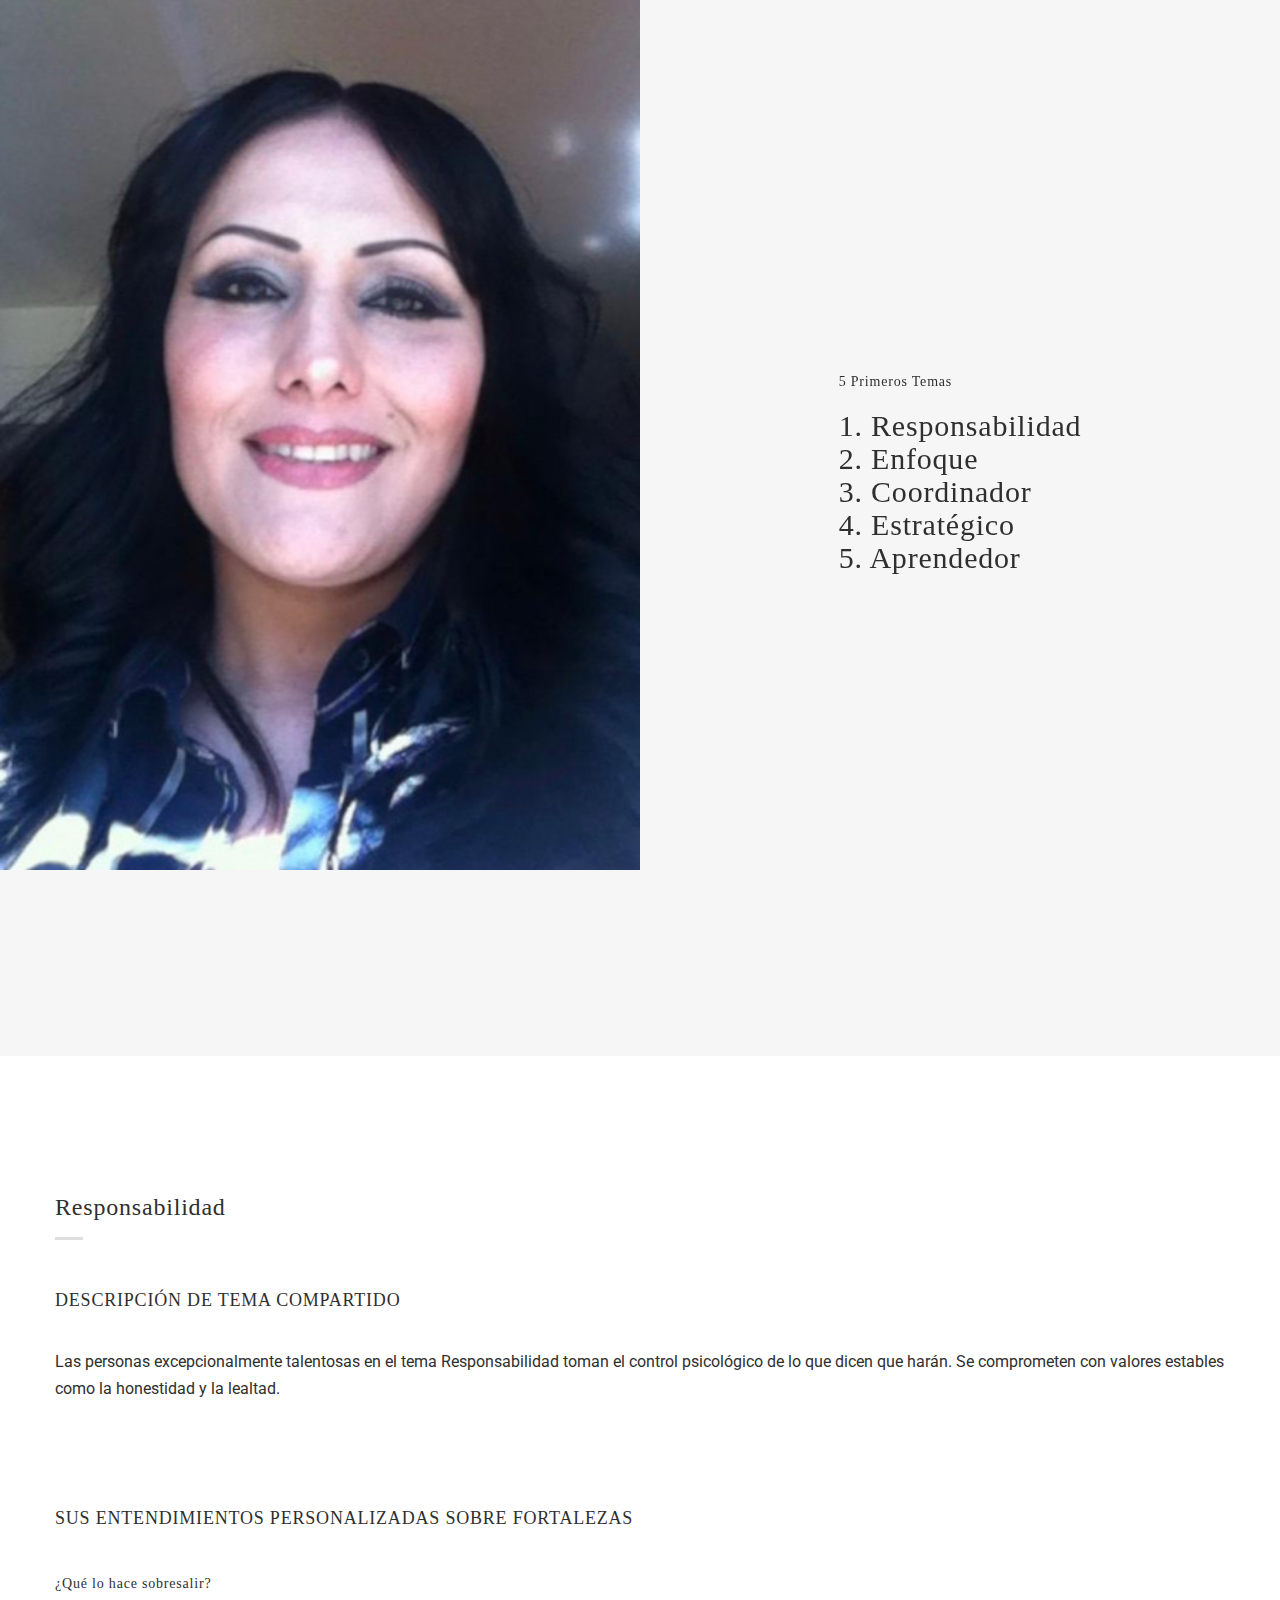
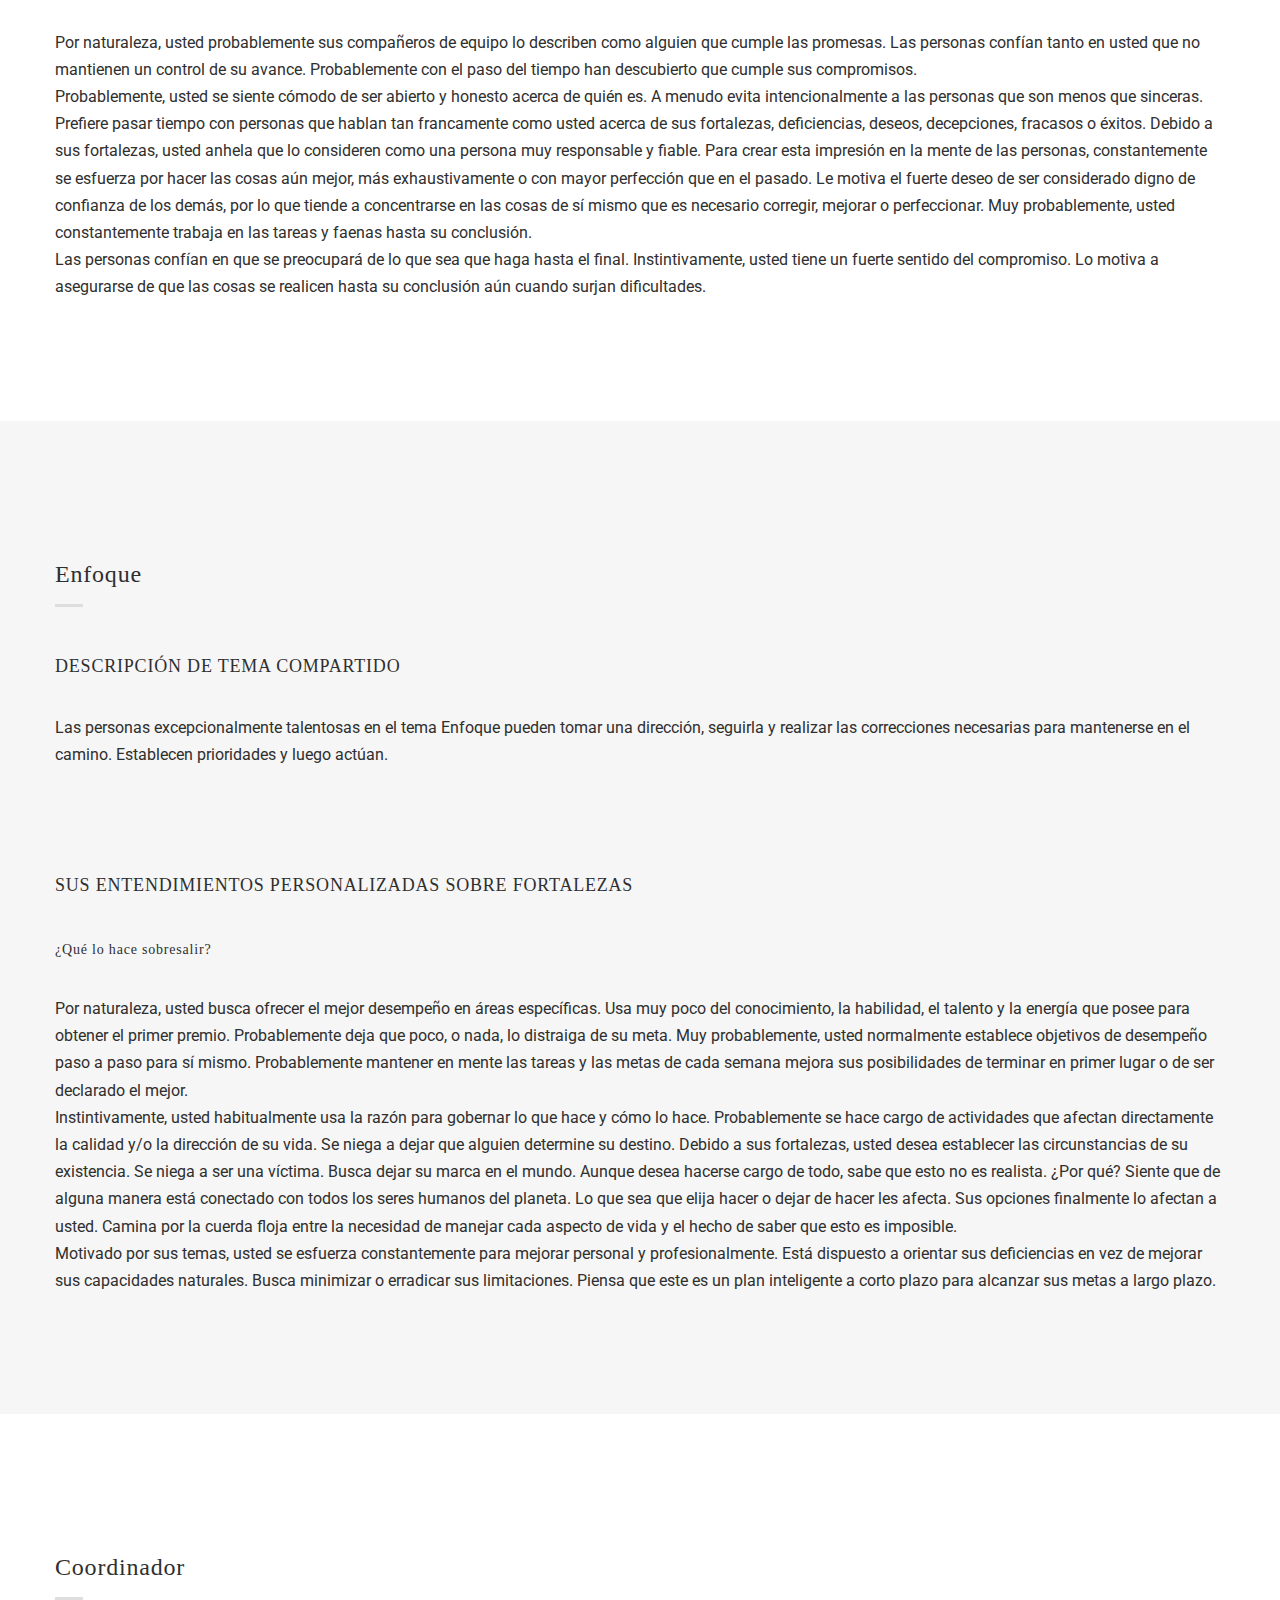
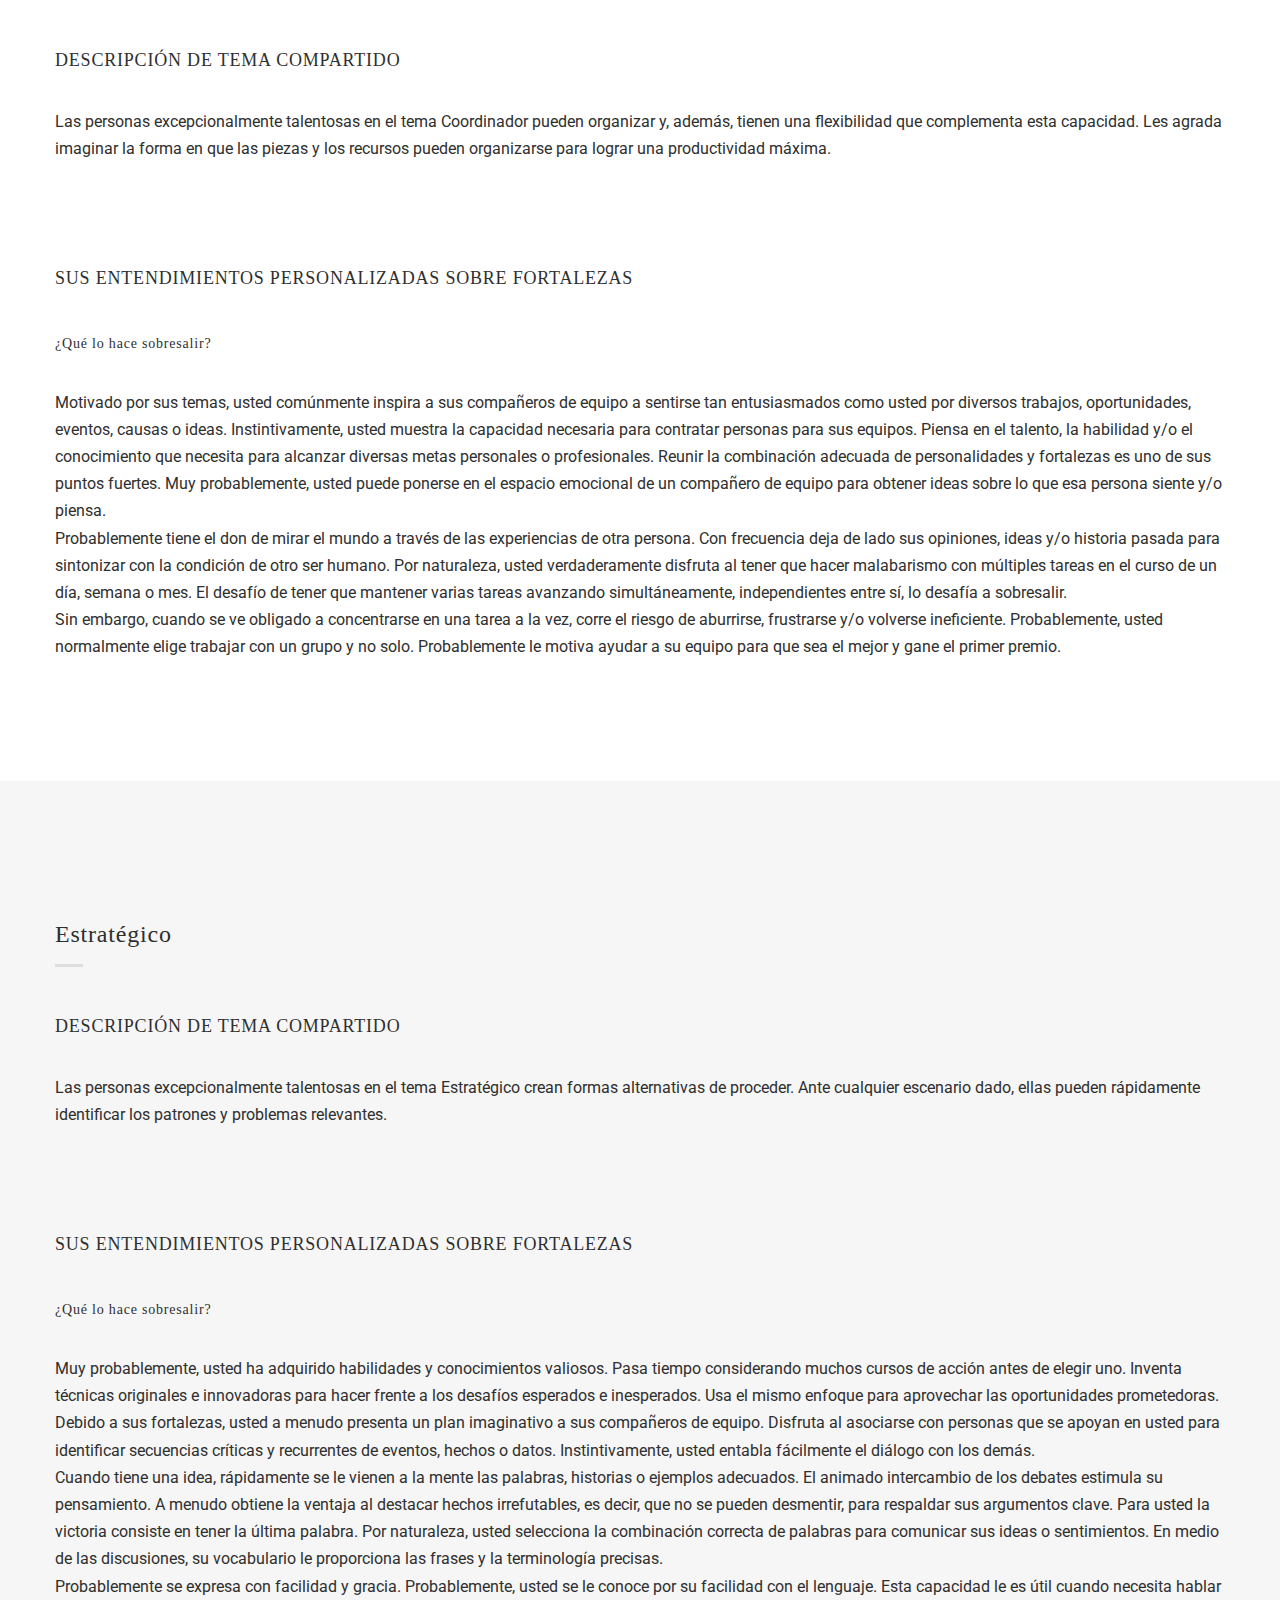
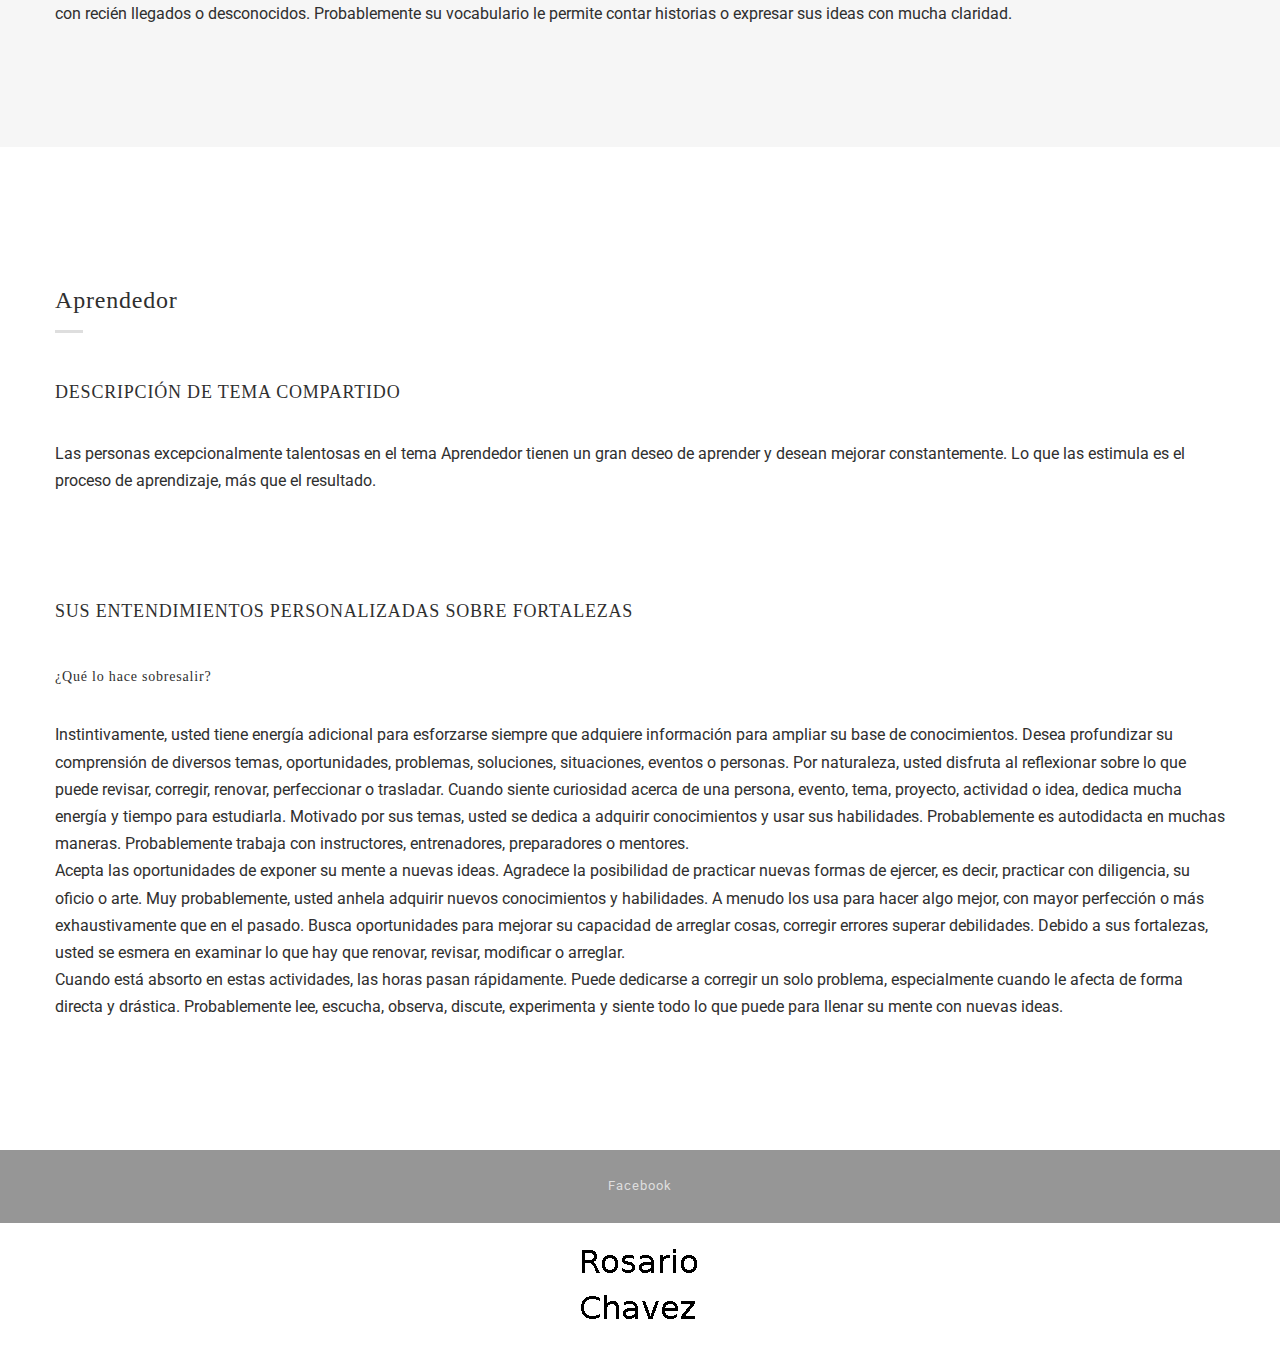
==== commit 9cd8def8: "Update cliftonstreghts.html" ====
--- a/cliftonstreghts.html
+++ b/cliftonstreghts.html
@@ -129,20 +129,20 @@
             <div class="row">
               <!--OWL CAROUSEL2-->
               <div class="owl-carousel2">
-                <div class="col-md-20">
+                <div class="col-md-12">
                   <div class="wrap-about">
                     <div class="w-content">
                       <p class="head-about">
   			<h3 class="name">
                       5 Primeros Temas
                       </h3>
-<h1>
+<h2>
 1. Responsabilidad<br>
 2. Enfoque<br>
 3. Coordinador<br>
 4. Estratégico<br>
 5. Aprendedor<br>
-</h1>
+</h2>
                       </p>
                     </div>
                   </div>
@@ -157,25 +157,26 @@
         <section class="white-bg mar-tm-10" id="work">
           <div class="container">
             <div class="row">
-                <h3 class="title-big">
+                <h3 class="title-small">
                   <span>Responsabilidad</span>
                 </h3>
                 <p class="content-detail">
-                  <h7>
+                  <h4>
                   DESCRIPCIÓN DE TEMA COMPARTIDO
-                </h7>
+                </h4>
+		 <br>
 Las personas excepcionalmente talentosas en el tema Responsabilidad toman el control psicológico
 de lo que dicen que harán. Se comprometen con valores estables como la honestidad y la lealtad.
                 </p>
                 <br>
                 <p class="content-detail">
-                  <h8>
+                  <h4>
                     SUS ENTENDIMIENTOS PERSONALIZADAS SOBRE FORTALEZAS
-                  </h8>
+                  </h4>
                   <br>
-                    <h4>
+                    <h5>
                     ¿Qué lo hace sobresalir?
-                    </h4>
+                    </h5>
                     <br>
                     Por naturaleza, usted probablemente sus compañeros de equipo lo describen como alguien que
     cumple las promesas. Las personas confían tanto en usted que no mantienen un control de su
@@ -203,22 +204,23 @@
                   <span>Enfoque</span>
                 </h3>
                 <p class="content-detail">
-                  <h7>
+                  <h4>
                   DESCRIPCIÓN DE TEMA COMPARTIDO
-                </h7>
+                </h4>
+		    <br>
           Las personas excepcionalmente talentosas en el tema Enfoque pueden tomar una dirección, seguirla
           y realizar las correcciones necesarias para mantenerse en el camino. Establecen prioridades y luego
           actúan.
                 </p>
                 <br>
                 <p class="content-detail">
-                  <h8>
+                  <h4>
                     SUS ENTENDIMIENTOS PERSONALIZADAS SOBRE FORTALEZAS
-                  </h8>
+                  </h4>
                   <br>
-                    <h4>
+                    <h5>
                     ¿Qué lo hace sobresalir?
-                    </h4>
+                    </h5>
                     <br>
                     Por naturaleza, usted busca ofrecer el mejor desempeño en áreas específicas. Usa muy poco del
                 conocimiento, la habilidad, el talento y la energía que posee para obtener el primer premio.
@@ -248,22 +250,23 @@
                   <span>Coordinador</span>
                 </h3>
                 <p class="content-detail">
-                  <h7>
+                  <h4>
                   DESCRIPCIÓN DE TEMA COMPARTIDO
-                </h7>
+                </h4>
+		    <br>
                 Las personas excepcionalmente talentosas en el tema Coordinador pueden organizar y, además,
         tienen una flexibilidad que complementa esta capacidad. Les agrada imaginar la forma en que las
         piezas y los recursos pueden organizarse para lograr una productividad máxima.
                 </p>
                 <br>
                 <p class="content-detail">
-                  <h8>
+                  <h4>
                     SUS ENTENDIMIENTOS PERSONALIZADAS SOBRE FORTALEZAS
-                  </h8>
+                  </h4>
                   <br>
-                    <h4>
+                    <h5>
                     ¿Qué lo hace sobresalir?
-                    </h4>
+                    </h5>
                     <br>
                     Motivado por sus temas, usted comúnmente inspira a sus compañeros de equipo a sentirse tan
   entusiasmados como usted por diversos trabajos, oportunidades, eventos, causas o ideas.
@@ -291,22 +294,23 @@
                   <span>Estratégico</span>
                 </h3>
                 <p class="content-detail">
-                  <h7>
+                  <h4>
                   DESCRIPCIÓN DE TEMA COMPARTIDO
-                </h7>
+                </h4>
+		    <br>
                 Las personas excepcionalmente talentosas en el tema Estratégico crean formas alternativas de
         proceder. Ante cualquier escenario dado, ellas pueden rápidamente identificar los patrones y
         problemas relevantes.
                 </p>
                 <br>
                 <p class="content-detail">
-                  <h8>
+                  <h4>
                     SUS ENTENDIMIENTOS PERSONALIZADAS SOBRE FORTALEZAS
-                  </h8>
+                  </h4>
                   <br>
-                    <h4>
+                    <h5>
                     ¿Qué lo hace sobresalir?
-                    </h4>
+                    </h5>
                     <br>
                     Muy probablemente, usted ha adquirido habilidades y conocimientos valiosos. Pasa tiempo
     considerando muchos cursos de acción antes de elegir uno. Inventa técnicas originales e
@@ -335,22 +339,23 @@
                   <span>Aprendedor</span>
                 </h3>
                 <p class="content-detail">
-                  <h7>
+                  <h4>
                   DESCRIPCIÓN DE TEMA COMPARTIDO
-                </h7>
+                </h4>
+		    <br>
                 Las personas excepcionalmente talentosas en el tema Aprendedor tienen un gran deseo de aprender
   y desean mejorar constantemente. Lo que las estimula es el proceso de aprendizaje, más que el
   resultado.
                 </p>
                 <br>
                 <p class="content-detail">
-                  <h8>
+                  <h4>
                     SUS ENTENDIMIENTOS PERSONALIZADAS SOBRE FORTALEZAS
-                  </h8>
+                  </h4>
                   <br>
-                    <h4>
+                    <h5>
                     ¿Qué lo hace sobresalir?
-                    </h4>
+                    </h5>
                     <br>
                   Instintivamente, usted tiene energía adicional para esforzarse siempre que adquiere información para
                   ampliar su base de conocimientos. Desea profundizar su comprensión de diversos temas,
